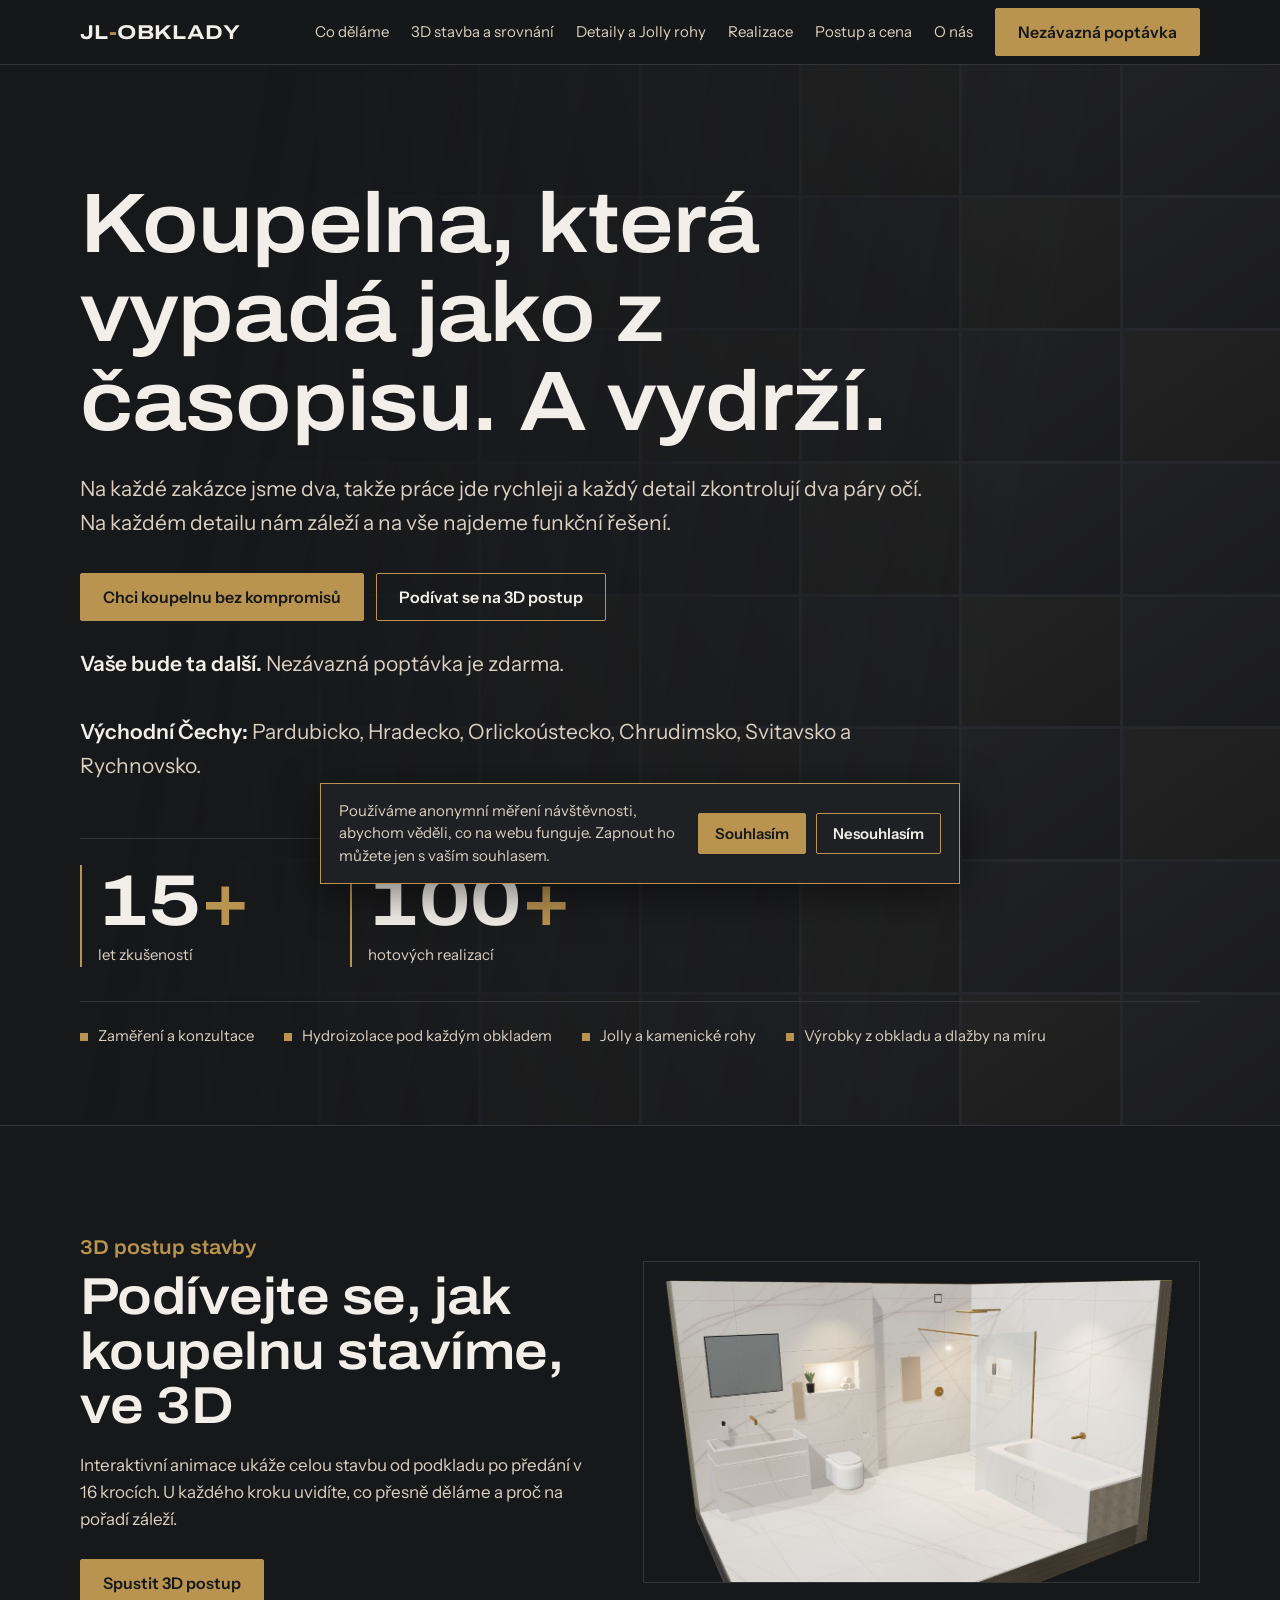
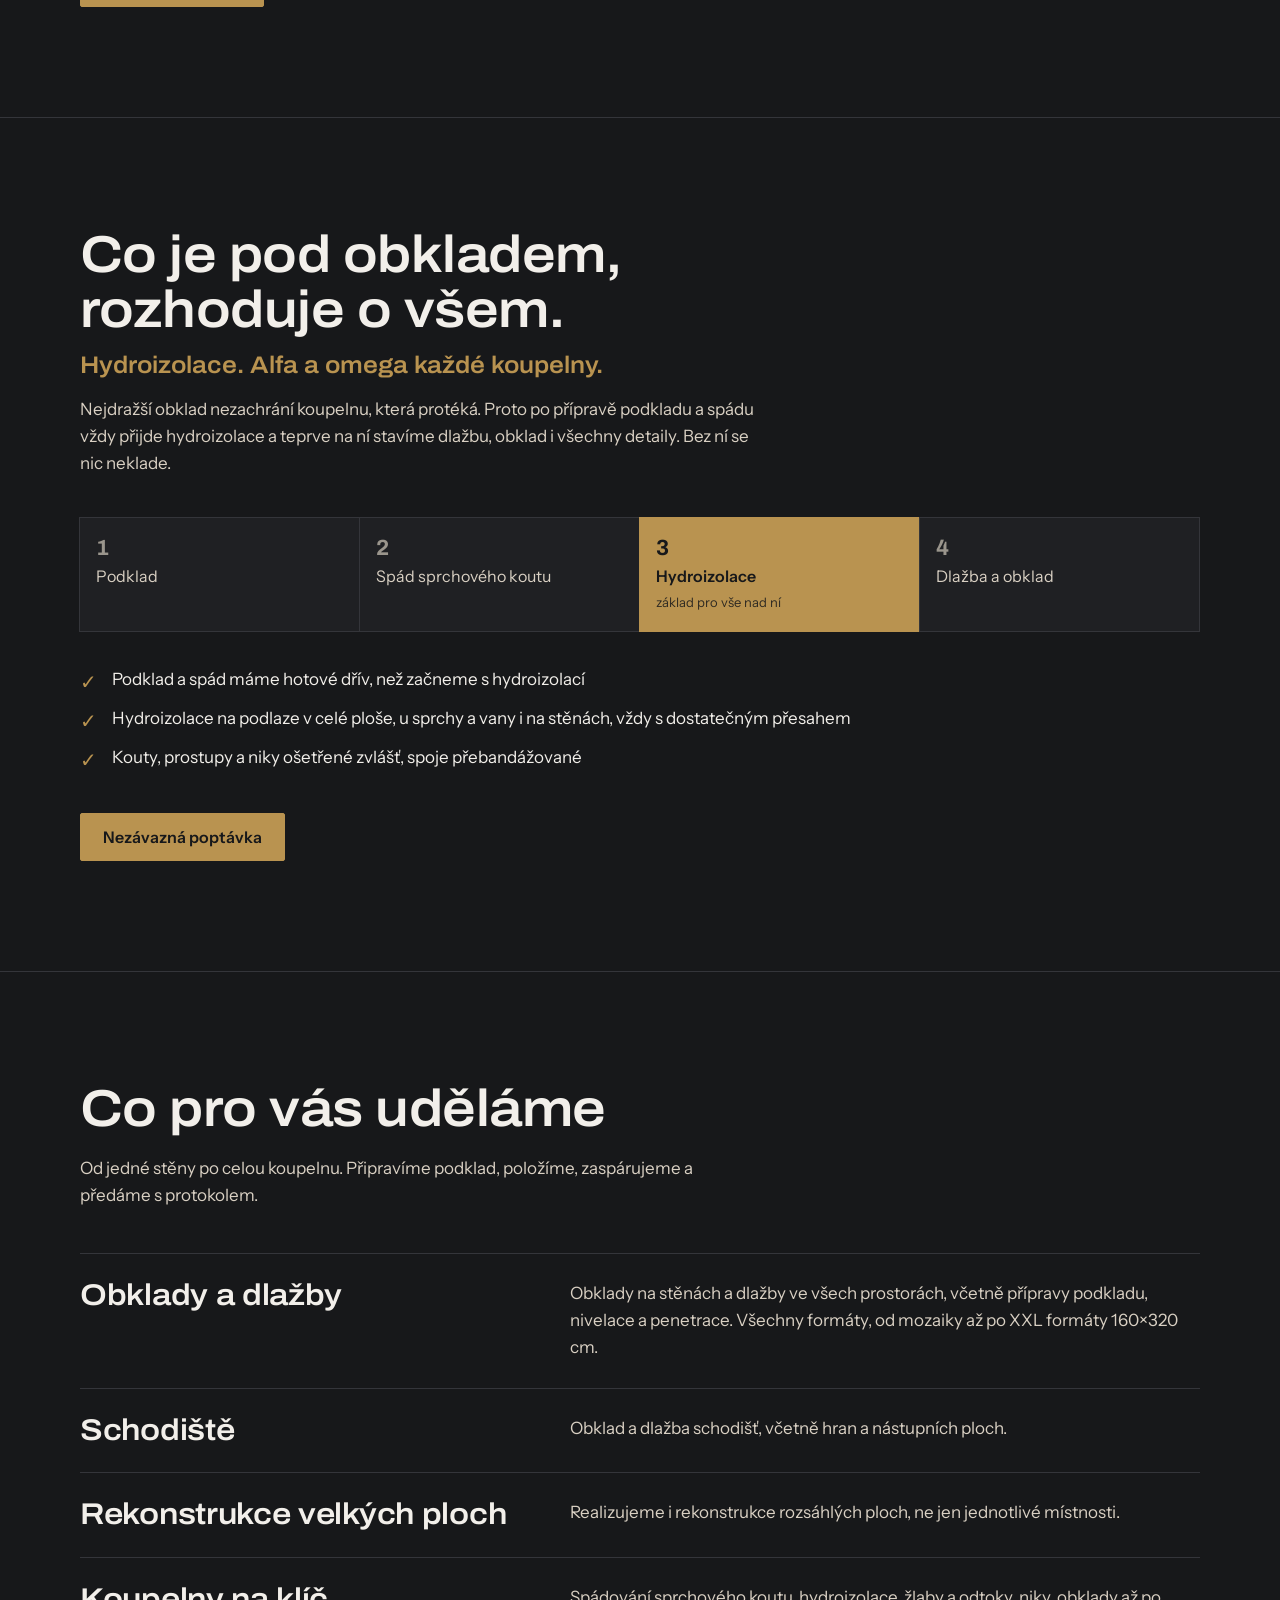
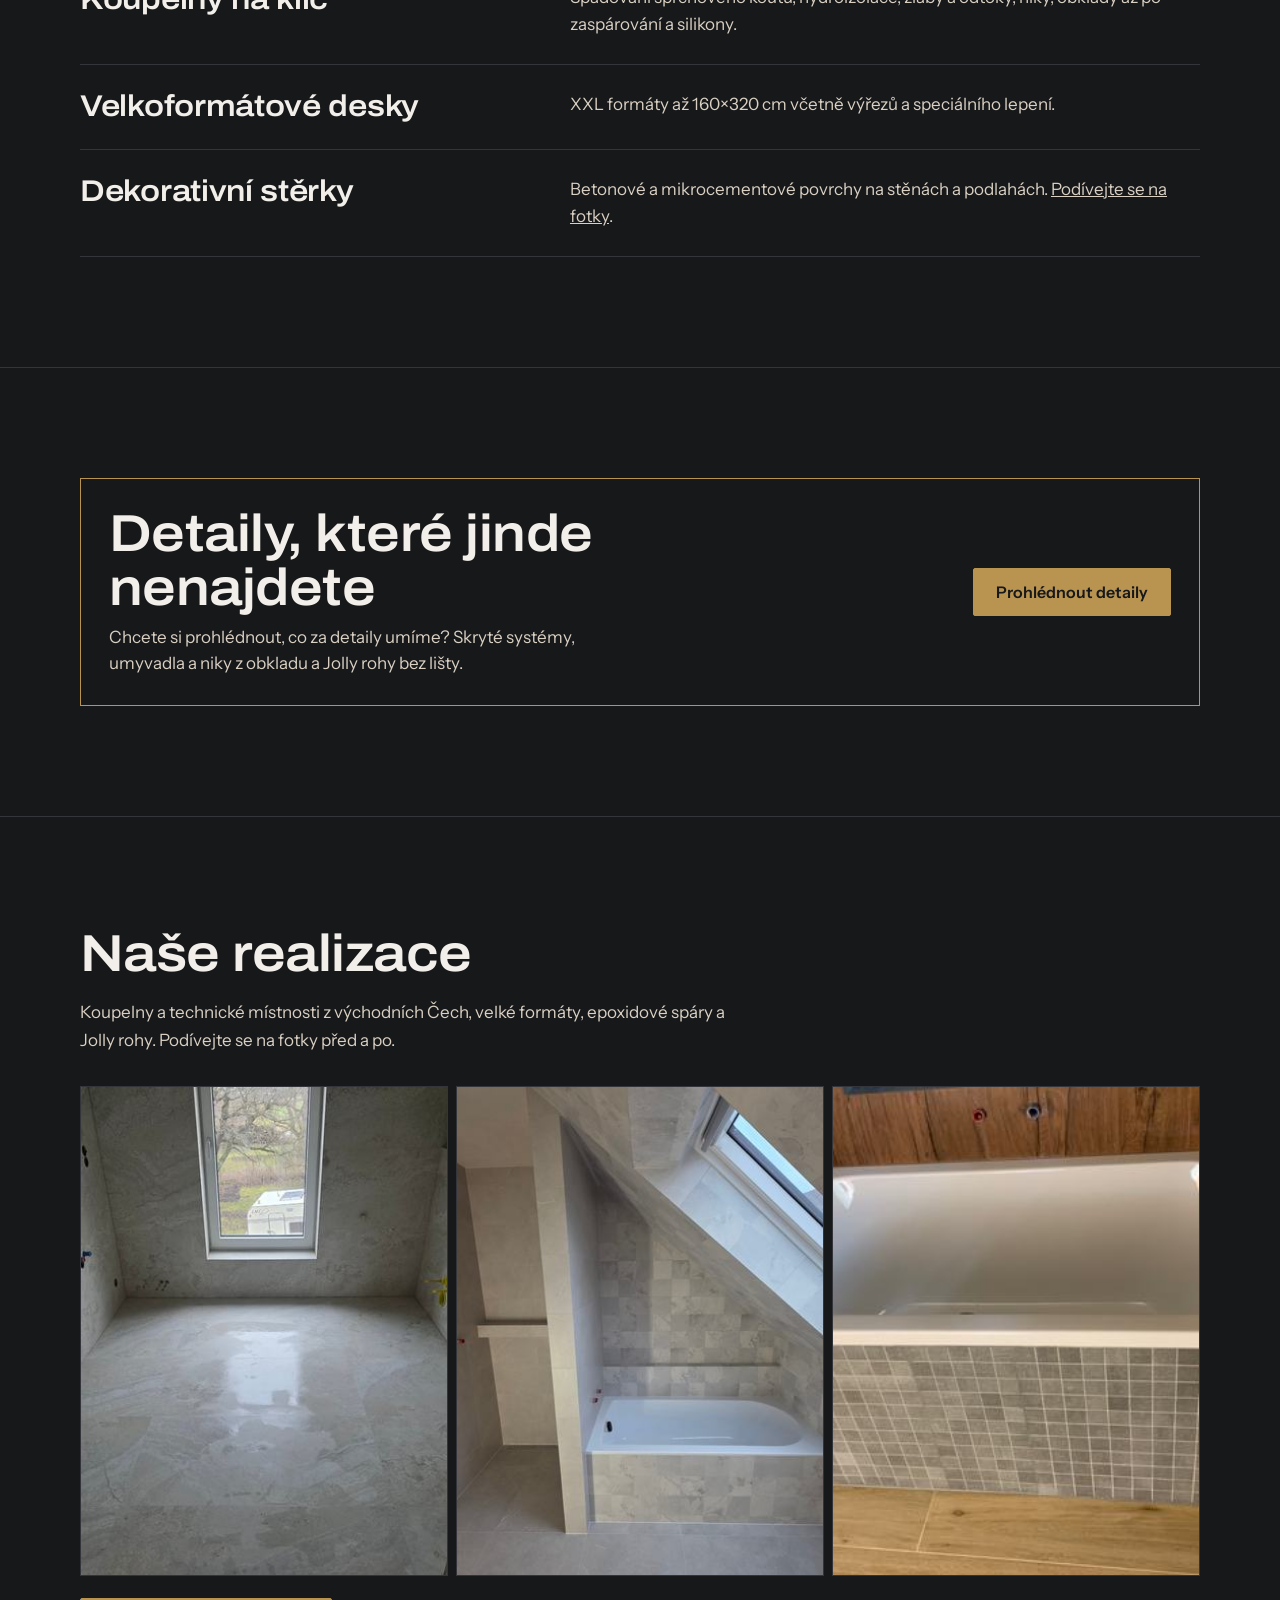
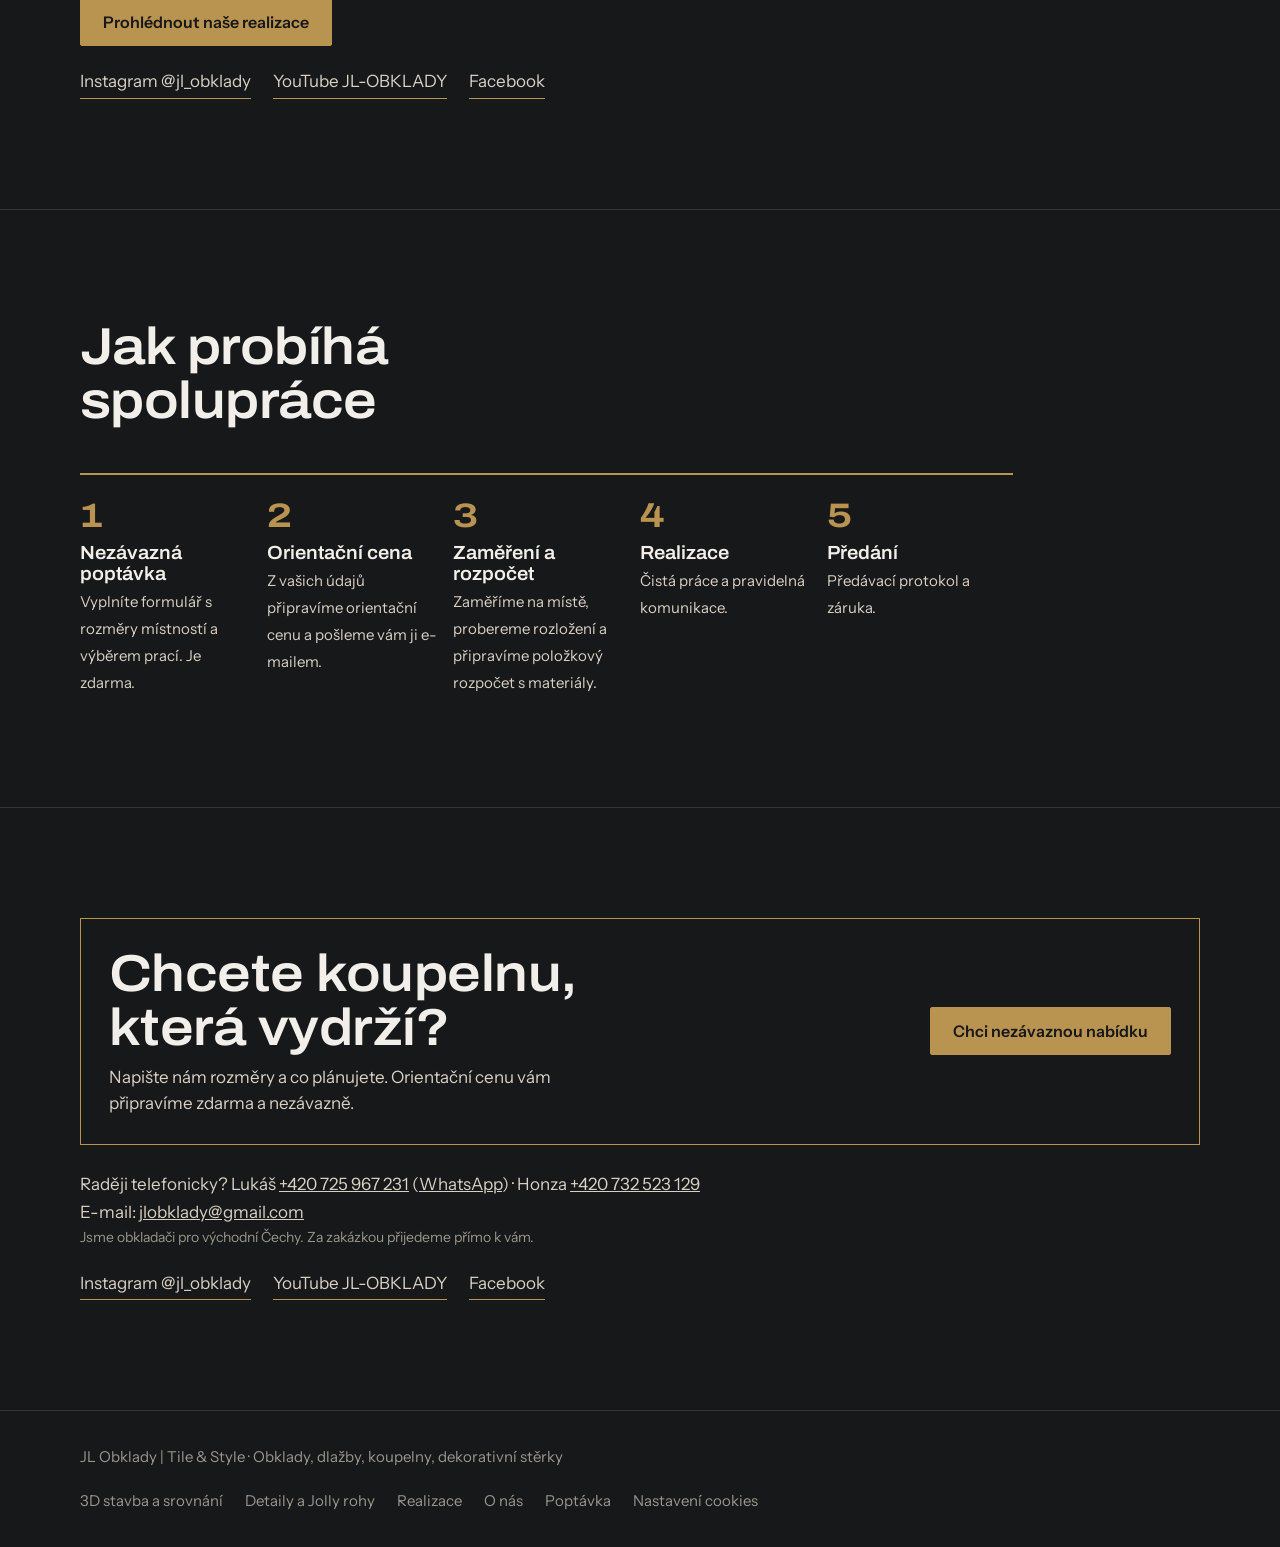
==== index.html @ e63b4866 "Bez 'až 120×120' v úvodech realizací Co-Authored-By: Claude Sonnet 5.5 <noreply@anthropic.com> Claud" ====
<!doctype html>
<html lang="cs">
<head>
<script src="/assets/gtm.js"></script>
<meta charset="utf-8">
<meta name="viewport" content="width=device-width,initial-scale=1">
<title>Obkladač pro východní Čechy – koupelny a dlažby | JL Obklady</title>
<meta name="description" content="Obkladač pro východní Čechy. Pokládka obkladů a dlažby, rekonstrukce koupelen, velkoformátové obklady, Jolly a kamenické rohy. Více než 15 let zkušeností, více než 100 realizací. Nezávazná poptávka zdarma.">
<link rel="canonical" href="https://jl-obklady-web.jlobklady.workers.dev/">
<meta name="robots" content="index,follow,max-image-preview:large">
<meta property="og:type" content="website"><meta property="og:locale" content="cs_CZ"><meta property="og:site_name" content="JL Obklady | Tile & Style">
<meta property="og:title" content="Obkladač pro východní Čechy – koupelny a dlažby"><meta property="og:description" content="Obkladač pro východní Čechy. Pokládka obkladů a dlažby, rekonstrukce koupelen, velkoformátové obklady, Jolly a kamenické rohy. Více než 15 let zkušeností, více než 100 realizací. Nezávazná poptávka zdarma."><meta property="og:url" content="https://jl-obklady-web.jlobklady.workers.dev/"><meta property="og:image" content="https://jl-obklady-web.jlobklady.workers.dev/assets/og.jpg">
<meta name="twitter:card" content="summary_large_image">
<meta name="theme-color" content="#17181a">
<script type="application/ld+json">{"@context": "https://schema.org", "@type": "HomeAndConstructionBusiness", "name": "JL Obklady | Tile & Style", "url": "https://jl-obklady-web.jlobklady.workers.dev/", "image": "https://jl-obklady-web.jlobklady.workers.dev/assets/og.jpg", "description": "Obkladač pro východní Čechy: pokládka obkladů a dlažby, rekonstrukce koupelen, velkoformátové obklady, schodiště, hydroizolace, skryté systémy z obkladu.", "email": "jlobklady@gmail.com", "telephone": ["+420725967231", "+420732523129"], "alternateName": "JL-OBKLADY", "slogan": "Koupelna, která vypadá jako z časopisu. A vydrží.", "areaServed": [{"@type": "AdministrativeArea", "name": "Pardubický kraj"}, {"@type": "AdministrativeArea", "name": "Královéhradecký kraj"}, {"@type": "AdministrativeArea", "name": "okres Pardubice"}, {"@type": "AdministrativeArea", "name": "okres Hradec Králové"}, {"@type": "AdministrativeArea", "name": "okres Ústí nad Orlicí"}, {"@type": "AdministrativeArea", "name": "okres Chrudim"}, {"@type": "AdministrativeArea", "name": "okres Svitavy"}, {"@type": "AdministrativeArea", "name": "okres Rychnov nad Kněžnou"}], "knowsAbout": ["obklady", "dlažby", "koupelny", "hydroizolace", "velkoformátové desky", "schodiště", "Jolly a kamenické rohy", "skryté systémy z obkladu"], "sameAs": ["https://www.instagram.com/jl_obklady", "https://youtube.com/@jl_obklady", "https://www.facebook.com/share/1KxSvnfTCf/"], "makesOffer": [{"@type": "Offer", "itemOffered": {"@type": "Service", "name": "Obklady a dlažby všech formátů"}}, {"@type": "Offer", "itemOffered": {"@type": "Service", "name": "Koupelny na klíč"}}, {"@type": "Offer", "itemOffered": {"@type": "Service", "name": "Hydroizolace"}}, {"@type": "Offer", "itemOffered": {"@type": "Service", "name": "Schodiště"}}, {"@type": "Offer", "itemOffered": {"@type": "Service", "name": "Rekonstrukce velkých ploch"}}, {"@type": "Offer", "itemOffered": {"@type": "Service", "name": "Skryté systémy a výrobky z obkladu"}}]}</script>
<link rel="preconnect" href="https://fonts.googleapis.com"><link rel="preconnect" href="https://fonts.gstatic.com" crossorigin>
<link href="https://fonts.googleapis.com/css2?family=Archivo:wdth,wght@62..125,300..800&family=Instrument+Sans:wght@400;500;600&display=swap" rel="stylesheet">
<link rel="stylesheet" href="/assets/site.css">
<style>.rgrid{display:grid;grid-template-columns:repeat(3,minmax(0,1fr));gap:8px;margin-top:32px}.rgrid a{display:block;aspect-ratio:3/4;overflow:hidden;border:1px solid var(--joint)}.rgrid img{width:100%;height:100%;object-fit:cover;display:block}@media(max-width:560px){.rgrid{grid-template-columns:1fr 1fr}.rgrid a:last-child{display:none}}</style></head>
<body>
<header><div class="wrap">
 <a class="logo" href="/">JL<b>-</b>OBKLADY</a>
 <button class="burger" id="burger" type="button" aria-expanded="false" aria-controls="menu"><span class="t1">Objevit více</span><span class="t2">Zavřít</span><svg viewBox="0 0 24 24" width="16" height="16" fill="none" stroke="currentColor" stroke-width="2.4" stroke-linecap="round" stroke-linejoin="round" aria-hidden="true"><path d="M5 9l7 7 7-7"/></svg></button>
 <nav id="menu" aria-label="Hlavní menu"><a href="/#sluzby">Co děláme</a><a href="/3d-stavba/">3D stavba a srovnání</a><a href="/detaily/">Detaily a Jolly rohy</a><a href="/realizace/">Realizace</a><a href="/#postup">Postup a cena</a><a href="/o-nas/">O nás</a><a href="/poptavka/" class="btn">Nezávazná poptávka</a></nav>
</div></header>

<main>
<div class="hero">
 <div class="floor" aria-hidden="true" id="floor"></div>
 <div class="wrap">
  <h1>Koupelna, která vypadá jako z časopisu. A vydrží.</h1>
  <p>Na každé zakázce jsme dva, takže práce jde rychleji a každý detail zkontrolují dva páry očí. Na každém detailu nám záleží a na vše najdeme funkční řešení.</p>
  <div class="cta"><a class="btn" href="/poptavka/">Chci koupelnu bez kompromisů</a><a class="btn ghost" href="/3d-stavba/">Podívat se na 3D postup</a></div>
  <p class="trust"><b>Vaše bude ta další.</b> Nezávazná poptávka je zdarma.</p>
  <p class="area"><b>Východní Čechy:</b> Pardubicko, Hradecko, Orlickoústecko, Chrudimsko, Svitavsko a Rychnovsko.</p>
  <div class="stats" id="stats" style="grid-template-columns:repeat(2,minmax(0,1fr));max-width:520px">
   <div><span class="n"><span data-to="15">15</span><i>+</i></span><span class="t">let zkušeností</span></div>
   <div><span class="n"><span data-to="100">100</span><i>+</i></span><span class="t">hotových realizací</span></div>
  </div>
  <div class="facts" style="margin-top:34px"><span>Zaměření a konzultace</span><span>Hydroizolace pod každým obkladem</span><span>Jolly a kamenické rohy</span><span>Výrobky z obkladu a dlažby na míru</span></div>
 </div>
</div>

<section id="stavba"><div class="wrap tease">
 <div>
  <p class="kicker3 kick" style="font:600 clamp(16px,2vw,20px) var(--h);font-stretch:108%;color:var(--brass);margin:0 0 12px">3D postup stavby</p>
  <h2>Podívejte se, jak koupelnu stavíme, ve 3D</h2>
  <p class="lead">Interaktivní animace ukáže celou stavbu od podkladu po předání v 16 krocích. U každého kroku uvidíte, co přesně děláme a proč na pořadí záleží.</p>
  <div class="cta"><a class="btn" href="/3d-stavba/">Spustit 3D postup</a></div>
 </div>
 <a class="pic" href="/3d-stavba/" aria-label="Otevřít 3D postup stavby koupelny"><img src="/assets/3d-nahled.jpg" width="1170" height="675" loading="lazy" alt="Hotová 3D koupelna s velkoformátovým obkladem, umyvadlem z obkladu a sprchovým koutem"></a>
</div></section>

<section id="hydroizolace" class="hyd"><div class="wrap">
 <h2>Co je pod obkladem, rozhoduje o všem.</h2>
 <p class="kick">Hydroizolace. Alfa a omega každé koupelny.</p>
 <p class="lead">Nejdražší obklad nezachrání koupelnu, která protéká. Proto po přípravě podkladu a spádu vždy přijde hydroizolace a teprve na ní stavíme dlažbu, obklad i všechny detaily. Bez ní se nic neklade.</p>
 <ol class="order">
  <li>Podklad</li>
  <li>Spád sprchového koutu</li>
  <li class="key">Hydroizolace<small>základ pro vše nad ní</small></li>
  <li>Dlažba a obklad</li>
 </ol>
 <ul class="checks">
  <li>Podklad a spád máme hotové dřív, než začneme s hydroizolací</li>
  <li>Hydroizolace na podlaze v celé ploše, u sprchy a vany i na stěnách, vždy s dostatečným přesahem</li>
  <li>Kouty, prostupy a niky ošetřené zvlášť, spoje přebandážované</li>
 </ul>
 <p style="margin-top:30px"><a class="btn" href="/poptavka/">Nezávazná poptávka</a></p>
</div></section>

<section id="sluzby"><div class="wrap">
 <h2>Co pro vás uděláme</h2>
 <p class="lead">Od jedné stěny po celou koupelnu. Připravíme podklad, položíme, zaspárujeme a předáme s protokolem.</p>
 <div class="rows">
  <div class="row"><h3>Obklady a dlažby</h3><p>Obklady na stěnách a dlažby ve všech prostorách, včetně přípravy podkladu, nivelace a penetrace. Všechny formáty, od mozaiky až po XXL formáty 160×320 cm.</p></div>
  <div class="row"><h3>Schodiště</h3><p>Obklad a dlažba schodišť, včetně hran a nástupních ploch.</p></div>
  <div class="row"><h3>Rekonstrukce velkých ploch</h3><p>Realizujeme i rekonstrukce rozsáhlých ploch, ne jen jednotlivé místnosti.</p></div>
  <div class="row"><h3>Koupelny na klíč</h3><p>Spádování sprchového koutu, hydroizolace, žlaby a odtoky, niky, obklady až po zaspárování a silikony.</p></div>
  <div class="row"><h3>Velkoformátové desky</h3><p>XXL formáty až 160×320 cm včetně výřezů a speciálního lepení.</p></div>
  <div class="row"><h3>Dekorativní stěrky</h3><p>Betonové a mikrocementové povrchy na stěnách a podlahách. <a href="/realizace/#sterky">Podívejte se na fotky</a>.</p></div>
 </div>
</div></section>

<section id="prednosti"><div class="wrap">
 <div class="cta-band" style="margin-top:0"><div><h2 style="margin:0 0 8px">Detaily, které jinde nenajdete</h2><p style="margin:0;font:400 17px/1.55 var(--b);max-width:46ch;color:var(--stone)">Chcete si prohlédnout, co za detaily umíme? Skryté systémy, umyvadla a niky z obkladu a Jolly rohy bez lišty.</p></div><a class="btn" href="/detaily/">Prohlédnout detaily</a></div>
</div></section>

<section id="realizace"><div class="wrap">
 <h2>Naše realizace</h2>
 <p class="lead">Koupelny a technické místnosti z východních Čech, velké formáty, epoxidové spáry a Jolly rohy. Podívejte se na fotky před a po.</p>
 <div class="rgrid">
  <a href="/realizace/#t1"><img src="/assets/real/t1-4-t.jpg" alt="Koupelna Tisová, obklad 120×120 cm" loading="lazy"></a>
  <a href="/realizace/#rv"><img src="/assets/real/rv-10-t.jpg" alt="Koupelna v podkroví, Rviště" loading="lazy"></a>
  <a href="/realizace/#u2"><img src="/assets/real/u2-4-t.jpg" alt="Koupelna Ústí nad Orlicí, dekor dřeva a mozaika" loading="lazy"></a>
 </div>
 <p style="margin-top:22px"><a class="btn" href="/realizace/">Prohlédnout naše realizace</a></p>
 <p class="social"><a href="https://www.instagram.com/jl_obklady" target="_blank" rel="noopener">Instagram @jl_obklady</a><a href="https://youtube.com/@jl_obklady" target="_blank" rel="noopener">YouTube JL-OBKLADY</a><a href="https://www.facebook.com/share/1KxSvnfTCf/" target="_blank" rel="noopener">Facebook</a></p>
</div></section>

<section id="postup"><div class="wrap">
 <h2>Jak probíhá spolupráce</h2>
 <ol class="steps" style="padding:0">
  <li><b>Nezávazná poptávka</b><span>Vyplníte formulář s rozměry místností a výběrem prací. Je zdarma.</span></li>
  <li><b>Orientační cena</b><span>Z vašich údajů připravíme orientační cenu a pošleme vám ji e-mailem.</span></li>
  <li><b>Zaměření a rozpočet</b><span>Zaměříme na místě, probereme rozložení a připravíme položkový rozpočet s materiály.</span></li>
  <li><b>Realizace</b><span>Čistá práce a pravidelná komunikace.</span></li>
  <li><b>Předání</b><span>Předávací protokol a záruka.</span></li>
 </ol>
</div></section>

<section id="kontakt"><div class="wrap">
 <div class="cta-band" style="margin-top:0"><div><h2 style="margin:0 0 8px">Chcete koupelnu, která vydrží?</h2><p style="margin:0;font:400 17px/1.55 var(--b);max-width:44ch;color:var(--stone)">Napište nám rozměry a co plánujete. Orientační cenu vám připravíme zdarma a nezávazně.</p></div><a class="btn" href="/poptavka/">Chci nezávaznou nabídku</a></div>
 <p class="lead" style="margin-top:26px">Raději telefonicky? Lukáš <a href="tel:+420725967231">+420 725 967 231</a> (<a href="https://wa.me/420725967231" target="_blank" rel="noopener" data-track="whatsapp">WhatsApp</a>) · Honza <a href="tel:+420732523129">+420 732 523 129</a><br>E-mail: <a href="mailto:jlobklady@gmail.com">jlobklady@gmail.com</a></p>
 <p class="small">Jsme obkladači pro východní Čechy. Za zakázkou přijedeme přímo k vám.</p>
 <p class="social"><a href="https://www.instagram.com/jl_obklady" target="_blank" rel="noopener">Instagram @jl_obklady</a><a href="https://youtube.com/@jl_obklady" target="_blank" rel="noopener">YouTube JL-OBKLADY</a><a href="https://www.facebook.com/share/1KxSvnfTCf/" target="_blank" rel="noopener">Facebook</a></p>
</div></section>
</main>
<footer><div class="wrap"><span>JL Obklady | Tile & Style · Obklady, dlažby, koupelny, dekorativní stěrky</span><nav aria-label="Odkazy"><a href="/3d-stavba/">3D stavba a srovnání</a><a href="/detaily/">Detaily a Jolly rohy</a><a href="/realizace/">Realizace</a><a href="/o-nas/">O nás</a><a href="/poptavka/">Poptávka</a></nav></div></footer>
<div class="call" id="call"><div class="call-menu" id="callMenu"><a href="tel:+420725967231">Lukáš<small>+420 725 967 231</small></a><a href="tel:+420732523129">Honza<small>+420 732 523 129</small></a><a href="https://wa.me/420725967231" target="_blank" rel="noopener" data-track="whatsapp">WhatsApp<small>napsat zprávu</small></a></div><button type="button" class="btn" id="callBtn" aria-expanded="false" aria-controls="callMenu">Zavolat</button></div>
<script src="/assets/site.js" defer></script>
<script>
const f=document.getElementById('floor');for(let i=0;i<64;i++){const t=document.createElement('i');t.style.animationDelay=(i%8*70+Math.floor(i/8)*45)+'ms';f.appendChild(t)}


(function(){var box=document.getElementById('stats');if(!box)return;var els=box.querySelectorAll('[data-to]');
 var reduce=window.matchMedia&&matchMedia('(prefers-reduced-motion:reduce)').matches;
 if(reduce||!('IntersectionObserver' in window))return;
 els.forEach(function(e){e.textContent='0'});
 function run(){els.forEach(function(e){var to=+e.getAttribute('data-to'),t0=null,dur=1700;
  function step(t){if(t0===null)t0=t;var k=Math.min((t-t0)/dur,1),v=1-Math.pow(1-k,3);e.textContent=Math.round(to*v);if(k<1)requestAnimationFrame(step)}
  requestAnimationFrame(step)})}
 var io=new IntersectionObserver(function(en){if(en[0].isIntersecting){io.disconnect();run()}},{threshold:.4});io.observe(box);
})();
</script>
</body>
</html>
---- assets/site.css ----
:root{--ink:#17181a;--slab:#1f2023;--joint:#34353a;--stone:#d9d0c3;--porc:#f2efea;--brass:#b99350;--mut:#9a958c;
--h:'Archivo',sans-serif;--b:'Instrument Sans',system-ui,sans-serif}
*{box-sizing:border-box;margin:0}
html{scroll-behavior:smooth}
#poptavka{scroll-margin-top:84px}
body{background:var(--ink);color:var(--porc);font:400 17px/1.6 var(--b)}
a{color:inherit}
:focus-visible{outline:2px solid var(--brass);outline-offset:3px}
.wrap{max-width:1160px;margin:0 auto;padding:0 20px}
h1,h2,h3{font-family:var(--h);font-stretch:112%;font-weight:600;line-height:1.05;letter-spacing:-.01em}
h2{font-size:clamp(30px,4.6vw,52px);max-width:16ch}
p{max-width:62ch}
header{position:sticky;top:0;z-index:5;background:rgba(23,24,26,.92);backdrop-filter:blur(8px);border-bottom:1px solid var(--joint)}
header .wrap{display:flex;align-items:center;justify-content:space-between;height:64px}
.logo{font:700 20px var(--h);font-stretch:120%;text-decoration:none;letter-spacing:.02em}
.logo b{color:var(--brass)}
nav{display:flex;gap:22px;align-items:center;font-size:15px}
nav a{text-decoration:none;color:var(--stone)}nav a:hover{color:#fff}
.btn{display:inline-block;padding:13px 22px;border:1px solid var(--brass);background:var(--brass);color:#17181a;font:600 16px var(--b);text-decoration:none;border-radius:2px;cursor:pointer}
.btn.ghost{background:transparent;color:var(--porc)}
.btn:hover{filter:brightness(1.1)}

/* hero: podlaha z dlaždic s vyznačenými spárami */
.hero{position:relative;overflow:hidden;padding:clamp(56px,9vw,120px) 0 clamp(44px,6vw,80px)}
.floor{position:absolute;inset:0;display:grid;grid-template-columns:repeat(8,1fr);grid-auto-rows:1fr;gap:3px;background:var(--joint);opacity:.55;
 -webkit-mask-image:linear-gradient(100deg,transparent 18%,#000 75%);mask-image:linear-gradient(100deg,transparent 18%,#000 75%)}
.floor i{background:linear-gradient(145deg,#2a2b2f,#202125);opacity:0;animation:lay .5s ease-out forwards}
.floor i:nth-child(3n){background:linear-gradient(145deg,#2f2e2d,#232221)}
@keyframes lay{to{opacity:1}}
.hero .wrap{position:relative}
.hero h1{font-size:clamp(38px,6.6vw,86px);max-width:16ch}
.hero p{margin:26px 0 34px;font-size:clamp(18px,2vw,21px);color:var(--stone)}
.cta{display:flex;gap:12px;flex-wrap:wrap}
.dim{position:absolute;right:20px;bottom:-40px;font:500 13px var(--b);color:var(--mut);display:none}
.trust{margin:16px 0 0;font-size:15px;color:var(--mut)}
.trust b{color:var(--porc);font-weight:600}
.stats{display:grid;grid-template-columns:repeat(3,minmax(0,1fr));gap:20px;margin-top:56px;padding-top:26px;border-top:1px solid var(--joint)}
.stats div{border-left:2px solid var(--brass);padding-left:16px}
.stats .n{display:block;font:700 clamp(40px,6vw,72px)/1 var(--h);font-stretch:118%;color:var(--porc);font-variant-numeric:tabular-nums}
.stats .n i{font-style:normal;color:var(--brass)}
.stats .t{display:block;margin-top:6px;font-size:15px;color:var(--stone)}
@media(max-width:560px){.stats{grid-template-columns:1fr;gap:18px}}
.hyd .kick{margin:14px 0 0;font:600 clamp(18px,2.2vw,24px) var(--h);font-stretch:108%;color:var(--brass)}
.order{list-style:none;padding:0;margin:40px 0 0;display:grid;grid-template-columns:repeat(4,minmax(0,1fr));gap:0;counter-reset:o}
.order li{counter-increment:o;position:relative;padding:18px 14px 18px 16px;border:1px solid var(--joint);margin-left:-1px;background:var(--slab);font-size:16px;color:var(--stone)}
.order li::before{content:counter(o);display:block;font:700 22px var(--h);color:var(--mut);margin-bottom:4px}
.order li.key{background:var(--brass);border-color:var(--brass);color:#17181a;font-weight:600}
.order li.key::before{color:#17181a}
.order li small{display:block;font-weight:400;font-size:13px;margin-top:2px;opacity:.85}
@media(max-width:700px){.order{grid-template-columns:1fr 1fr}.order li{margin-left:0;margin-top:-1px}}
.hyd .checks{margin-top:34px}
.feat{display:grid;grid-template-columns:repeat(auto-fit,minmax(260px,1fr));gap:18px;margin-top:44px}
.feat div{border:1px solid var(--joint);background:var(--slab);padding:22px}
.feat h3{font-size:clamp(20px,2.2vw,26px);margin-bottom:12px}
.feat ul{list-style:none;padding:0;display:grid;gap:7px;color:var(--stone);font-size:16px}
.feat li{position:relative;padding-left:18px}
.feat li::before{content:"";position:absolute;left:0;top:.62em;width:8px;height:8px;background:var(--brass)}
.facts{display:flex;gap:30px;flex-wrap:wrap;margin-top:60px;padding-top:22px;border-top:1px solid var(--joint);color:var(--stone);font-size:15px}
.facts span::before{content:"";display:inline-block;width:8px;height:8px;background:var(--brass);margin-right:10px}

section{padding:clamp(60px,9vw,110px) 0;border-top:1px solid var(--joint)}
.lead{color:var(--stone);margin:18px 0 0}
.rows{margin-top:44px;border-top:1px solid var(--joint)}
.row{display:grid;grid-template-columns:minmax(0,1fr) minmax(0,1.4fr);gap:10px 40px;padding:26px 0;border-bottom:1px solid var(--joint)}
.row h3{font-size:clamp(22px,2.6vw,30px)}
.row p{color:var(--stone)}
@media(max-width:760px){.row{grid-template-columns:1fr}}

/* galerie – místa pro skutečné fotografie */
.gal{display:grid;grid-template-columns:repeat(12,1fr);gap:12px;margin-top:44px}
.ph{position:relative;min-height:220px;background:linear-gradient(135deg,#2b2c30,#1c1d20);border:1px solid var(--joint);display:flex;align-items:flex-end;padding:14px;color:var(--mut);font-size:14px}
.gal .ph:nth-child(1){grid-column:span 7;min-height:380px}.gal .ph:nth-child(2){grid-column:span 5}
.gal .ph:nth-child(3){grid-column:span 4}.gal .ph:nth-child(4){grid-column:span 4}.gal .ph:nth-child(5){grid-column:span 4}
@media(max-width:760px){.gal .ph:nth-child(n){grid-column:span 12;min-height:200px}}

/* Jolly */
.jolly{display:grid;grid-template-columns:1fr 1fr;gap:50px;align-items:center}
.jolly svg{width:100%;height:auto;background:var(--slab);border:1px solid var(--joint)}
.cmp{display:grid;grid-template-columns:1fr 1fr;gap:20px;margin-top:28px}
.cmp h3{font-size:19px;margin-bottom:6px;font-stretch:100%}
.cmp p{font-size:15px;color:var(--stone)}
@media(max-width:860px){.jolly{grid-template-columns:1fr}}

/* postup */
.steps{display:grid;grid-template-columns:repeat(6,1fr);gap:0;margin-top:44px;counter-reset:s}
.steps li{list-style:none;padding:22px 16px 0 0;border-top:2px solid var(--brass);counter-increment:s}
.steps li::before{content:counter(s);display:block;font:700 34px var(--h);font-stretch:120%;color:var(--brass);margin-bottom:8px}
.steps b{display:block;font:600 19px var(--h);font-stretch:105%;margin-bottom:4px}
.steps span{font-size:15px;color:var(--stone)}
@media(max-width:860px){.steps{grid-template-columns:1fr;gap:18px}}

.two{display:grid;grid-template-columns:1fr 1fr;gap:50px}
@media(max-width:860px){.two{grid-template-columns:1fr}}
form{display:grid;gap:14px}
label{font-size:15px;color:var(--stone);display:grid;gap:6px}
input,select,textarea{width:100%;background:var(--slab);border:1px solid var(--joint);color:var(--porc);padding:12px;font:inherit;border-radius:2px}
textarea{min-height:120px}
.g2{display:grid;grid-template-columns:1fr 1fr;gap:14px}
@media(max-width:520px){.g2{grid-template-columns:1fr}}
.small{font-size:14px;color:var(--mut)}
footer{border-top:1px solid var(--joint);padding:34px 0;color:var(--mut);font-size:15px}
footer .wrap{display:flex;justify-content:space-between;gap:20px;flex-wrap:wrap}
/* partneři – světlý pás, loga jsou navržená na bílé */
.social{display:flex;gap:10px 22px;flex-wrap:wrap;margin-top:22px}
.social a{color:var(--stone);text-decoration:none;border-bottom:1px solid var(--brass);padding-bottom:2px}
.social a:hover{color:#fff}
.offer{margin:6px 0 26px;padding:22px;border:1px solid var(--brass)}
.offer .price{font-size:40px;line-height:1.1;font-weight:700;color:#fff;margin-bottom:6px}
.offer .price small{font-size:14px;font-weight:400;color:var(--stone);margin-left:6px}
.offer .credit{margin-bottom:16px}
.checks{list-style:none;padding:0;margin:0 0 14px}
.checks li{position:relative;padding:0 0 12px 32px}
.checks li::before{content:"\2713";position:absolute;left:0;top:0;color:var(--brass);font-weight:700;font-size:20px}
.rooms{border:1px solid var(--joint);padding:16px;display:grid;gap:12px;min-width:0}
.rooms legend{padding:0 8px;color:var(--stone);font:600 16px var(--b)}
.room{border:1px solid var(--joint);background:var(--slab);padding:14px;display:grid;gap:10px}
.room .rh{display:flex;justify-content:space-between;align-items:center;gap:10px}
.room .rh b{font:600 16px var(--b);color:var(--porc)}
.room .rm{background:none;border:0;color:var(--mut);font:inherit;text-decoration:underline;cursor:pointer;padding:4px}
.room .g3{display:grid;grid-template-columns:1fr 1fr 1fr;gap:10px}
.room .opts{display:grid;gap:8px}
.room .sub{display:none;grid-template-columns:1fr 1fr;gap:10px;padding-left:28px}
.room .sub.on{display:grid}
.room .sub[data-sub=niche]{grid-template-columns:1fr 1fr 1fr 1fr}
@media(max-width:560px){.room .sub[data-sub=niche]{grid-template-columns:1fr 1fr}}
.offer h3{font-size:22px;margin-bottom:8px}
@media(max-width:560px){.room .g3{grid-template-columns:1fr 1fr}.room .g3 label:first-child{grid-column:1/3}}
.hp{position:absolute;left:-9999px;width:1px;height:1px;overflow:hidden}
label.check{display:flex;gap:10px;align-items:flex-start;font-size:15px}
label.check input{width:auto;margin-top:5px;flex:none}
.fs{min-height:1.4em;font-size:15px}
.fs.err{color:#e8a39a}
.btn[disabled]{opacity:.6;cursor:wait}
.thanks{padding:26px;border:1px solid var(--brass)}
.thanks h3{font-size:26px;margin-bottom:8px}
@media(prefers-reduced-motion:reduce){.floor i{animation:none;opacity:1}html{scroll-behavior:auto}}

.stav-head{padding-bottom:28px}
.stav-head .kick{font:600 clamp(16px,2vw,20px) var(--h);font-stretch:108%;color:var(--brass);margin:0 0 12px}
.stavba{position:relative;height:min(82svh,820px);min-height:520px;background:var(--ink);border-top:1px solid var(--joint);border-bottom:1px solid var(--joint)}
.stavba iframe{position:absolute;inset:0;width:100%;height:100%;border:0;display:block;background:var(--ink)}
.stavba .poster{position:absolute;inset:0;display:flex;flex-direction:column;align-items:center;justify-content:center;gap:18px;text-align:center;padding:24px;background:radial-gradient(90% 80% at 50% 40%,var(--slab),var(--ink))}
.stavba .poster p{margin:0;color:var(--stone);max-width:34ch}
.stavba.on .poster{display:none}
.steps3d{list-style:none;padding:0;margin:36px 0 0;display:grid;grid-template-columns:repeat(auto-fill,minmax(min(100%,300px),1fr));gap:0;counter-reset:st}
.steps3d li{counter-increment:st;border:1px solid var(--joint);margin:0 -1px -1px 0;padding:18px 18px 20px;background:var(--slab)}
.steps3d li::before{content:counter(st,decimal-leading-zero);display:block;font:700 20px var(--h);color:var(--brass);margin-bottom:6px}
.steps3d b{display:block;font:600 18px var(--h);font-stretch:108%;color:var(--porc);margin-bottom:6px}
.steps3d span{display:block;font-size:15px;color:var(--stone);line-height:1.55}
.hero .more{margin:22px 0 -6px;font-size:16px}
.hero .more a{color:var(--brass);text-underline-offset:4px}

/* menu */
nav a[aria-current=page]{color:#fff;border-bottom:1px solid var(--brass)}
section[id],div[id=poptavka]{scroll-margin-top:70px}
@media(max-width:860px){nav{gap:16px;font-size:14px}}
@media(min-width:761px){.burger{display:none}}
@media(max-width:760px){
 .burger{display:inline-flex;align-items:center;gap:8px;margin-left:auto;background:none;border:1px solid var(--brass);color:var(--porc);font:600 15px var(--b);padding:9px 14px;border-radius:2px;cursor:pointer}
 .burger svg{transition:transform .2s}
 .burger .t2{display:none}
 header.open .burger{background:var(--brass);color:#17181a}
 header.open .burger .t1{display:none}
 header.open .burger .t2{display:inline}
 header.open .burger svg{transform:rotate(180deg)}
 nav{display:none;position:absolute;top:64px;left:0;right:0;flex-direction:column;align-items:stretch;gap:0;background:var(--ink);border-bottom:1px solid var(--joint);font-size:19px;box-shadow:0 24px 40px rgba(0,0,0,.5)}
 header.open nav{display:flex}
 nav a{padding:17px 20px;border-top:1px solid var(--joint)}
 nav a[aria-current=page]{border-bottom:0;border-left:3px solid var(--brass);color:#fff}
 nav a.btn{margin:16px 20px 20px;text-align:center;border-top:1px solid var(--brass)}
}
.call{position:fixed;right:14px;bottom:14px;z-index:6;display:flex;flex-direction:column;align-items:flex-end;gap:8px}
.call-menu{display:none;flex-direction:column;gap:6px;background:var(--slab);border:1px solid var(--brass);border-radius:2px;padding:8px;min-width:210px}
.call.open .call-menu{display:flex}
.call-menu a{color:var(--porc);text-decoration:none;font:600 16px var(--b);padding:12px 14px;border:1px solid var(--joint);border-radius:2px;display:block}
.call-menu a small{display:block;font-weight:400;font-size:13px;color:var(--mut);margin-top:2px}
.call.hide{display:none}
@media(min-width:761px){.call{display:none}}
/* rozcestník na hlavní stránce */
.tease{display:grid;grid-template-columns:minmax(0,1fr) minmax(0,1.1fr);gap:clamp(24px,5vw,56px);align-items:center}
.tease img{display:block;width:100%;height:auto;border:1px solid var(--joint);background:var(--slab)}
.tease .cta{margin-top:26px}
@media(max-width:860px){.tease{grid-template-columns:1fr}.tease .pic{order:-1}}
.area{margin-top:18px;color:var(--stone);font-size:16px}
.area b{color:var(--porc);font-weight:600}
.more-link{display:inline-block;margin-top:30px;color:var(--brass);text-underline-offset:4px}
.sub-hero{padding-top:clamp(30px,5vw,56px);padding-bottom:clamp(18px,3vw,30px)}
.sub-hero h1{font-size:clamp(32px,4.6vw,58px);max-width:24ch}
.hint{margin:14px 0 0;font-size:14px;color:var(--mut)}
.sub-hero .lead{max-width:60ch}
details.steps-d{margin-top:34px;border:1px solid var(--joint);background:var(--slab)}
details.steps-d summary{cursor:pointer;list-style:none;padding:18px 20px;font:600 19px var(--h);font-stretch:108%;display:flex;justify-content:space-between;gap:12px;align-items:center}
details.steps-d summary::-webkit-details-marker{display:none}
details.steps-d summary::after{content:"+";font:400 28px/1 var(--b);color:var(--brass)}
details.steps-d[open] summary::after{content:"\2212"}
details.steps-d .steps3d{margin:0;padding:0 0 1px 0;border-top:1px solid var(--joint)}
.cta-band{margin-top:44px;padding:28px;border:1px solid var(--brass);display:flex;gap:18px 30px;flex-wrap:wrap;align-items:center;justify-content:space-between}
.cta-band p{margin:0;font:600 clamp(20px,2.6vw,28px) var(--h);font-stretch:108%;max-width:28ch}
.stavba.page{height:min(86svh,900px)}
@media(max-width:760px){.stavba.page{height:calc(100svh - 64px);min-height:480px}}
footer nav{display:flex;gap:6px 22px;flex-wrap:wrap;font-size:15px}
footer nav a{color:var(--mut)}
@media(max-width:760px){footer nav{position:static;display:flex;flex-direction:row;background:none;box-shadow:none;font-size:15px}footer nav a{padding:0;border:0}}

/* srovnání */
.cmpbox{position:relative;aspect-ratio:16/10;overflow:hidden;border:1px solid var(--joint);touch-action:pan-y;user-select:none;-webkit-user-select:none;cursor:ew-resize;background:var(--slab)}
.cmpbox img{position:absolute;inset:0;width:100%;height:100%;object-fit:cover;-webkit-user-drag:none}
.cmpbox .ours{clip-path:inset(0 50% 0 0)}
.cmpbox .tag{position:absolute;top:10px;padding:5px 11px;background:rgba(23,24,26,.82);color:var(--porc);font:600 13px var(--b);transition:opacity .2s}
.cmpbox .tag.l{left:10px}.cmpbox .tag.r{right:10px}
.cmpbox .handle{position:absolute;top:0;bottom:0;left:50%;width:2px;background:var(--brass);pointer-events:none}
.cmpbox .handle i{position:absolute;top:50%;left:50%;transform:translate(-50%,-50%);width:42px;height:42px;border-radius:50%;background:var(--brass);color:#17181a;font:700 15px/42px var(--b);text-align:center;font-style:normal;box-shadow:0 2px 10px rgba(0,0,0,.4)}
#cmpR{display:none;width:100%;margin-top:14px;accent-color:var(--brass)}
@media(min-width:761px){#cmpR{display:block}}
.cmp2{display:grid;gap:16px;margin-top:28px}
@media(min-width:761px){.cmp2{grid-template-columns:1fr 1fr}}
.cmp2>div{border:1px solid var(--joint);padding:20px;background:var(--slab)}
.cmp2 h2{font-size:20px;margin:0 0 10px}
.cmp2 .us h2{color:var(--brass)}.cmp2 .them{color:var(--mut)}
.cmp2 ul{list-style:none;margin:0;padding:0;display:grid;gap:8px;font-size:15px}
.moreform{border:1px solid var(--joint);padding:0 16px;margin:6px 0 4px;background:var(--slab)}
.moreform>summary{cursor:pointer;padding:14px 0;font:600 15px var(--b);color:var(--brass);list-style:none}
.moreform>summary::-webkit-details-marker{display:none}
.moreform>summary::before{content:"+";display:inline-block;width:18px;font-weight:700}
.moreform[open]>summary::before{content:"−"}
.moreform[open]{padding-bottom:16px}
@media(max-width:860px){.two>.info{order:2}}
#cc{position:fixed;left:16px;right:16px;bottom:16px;z-index:60;max-width:640px;margin:0 auto;background:var(--slab);border:1px solid var(--brass);padding:16px 18px;display:flex;gap:14px 20px;align-items:center;flex-wrap:wrap;box-shadow:0 10px 40px rgba(0,0,0,.5)}
#cc p{margin:0;flex:1 1 260px;font-size:15px;line-height:1.5;color:var(--stone)}
#cc div{display:flex;gap:10px;flex-wrap:wrap}
#cc .btn{padding:10px 16px;font-size:15px}
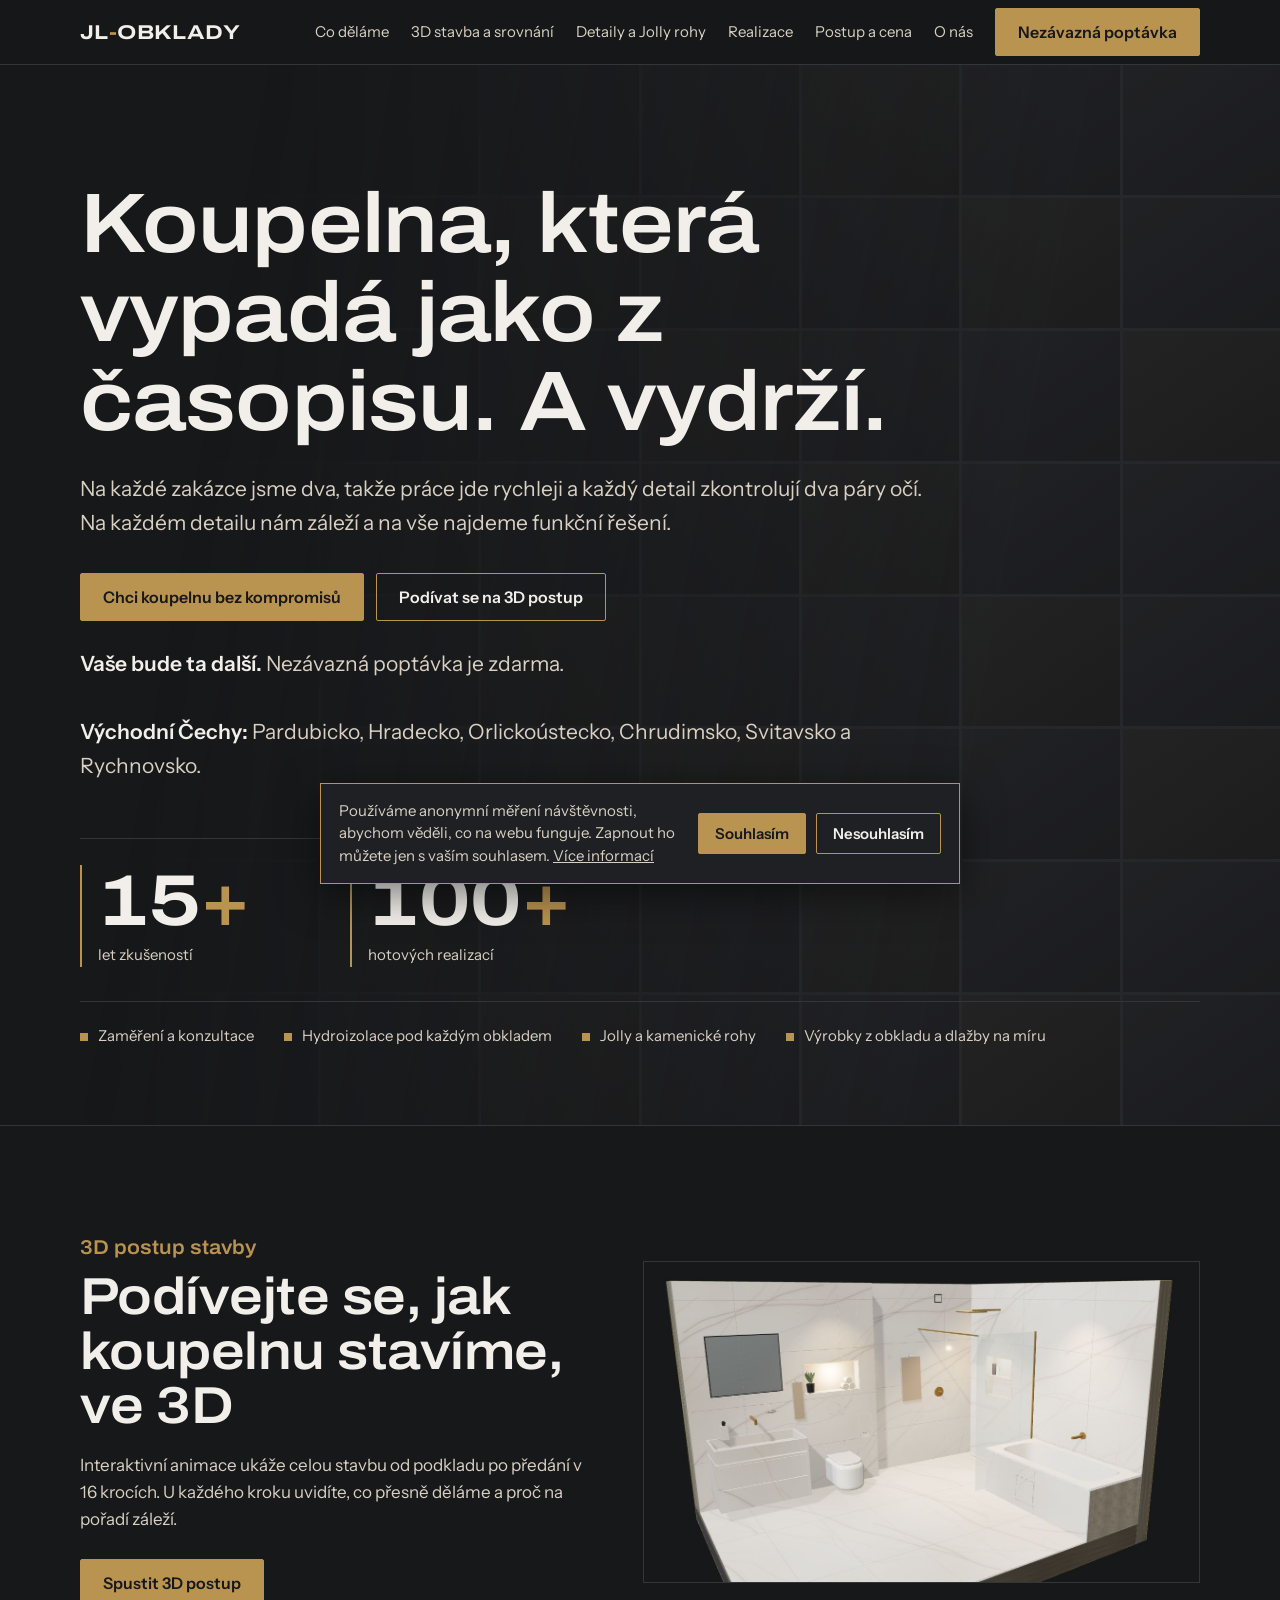
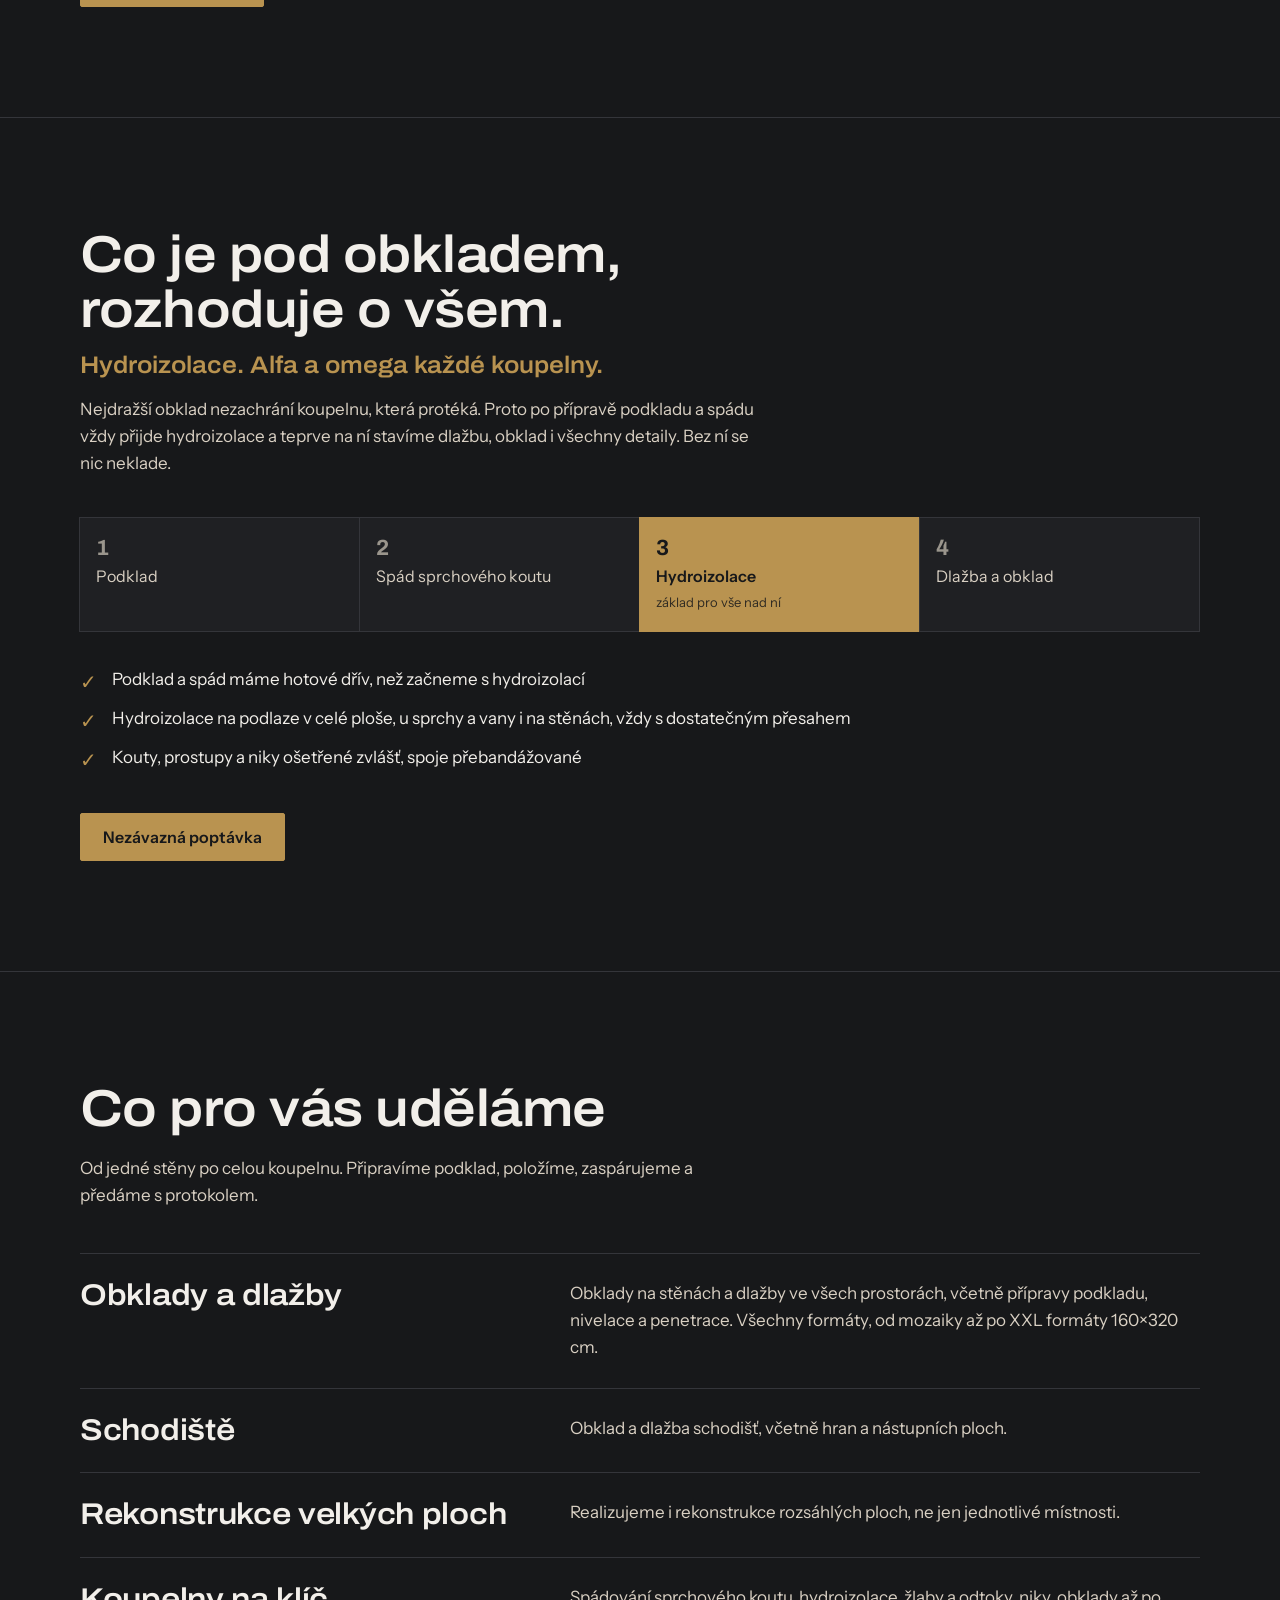
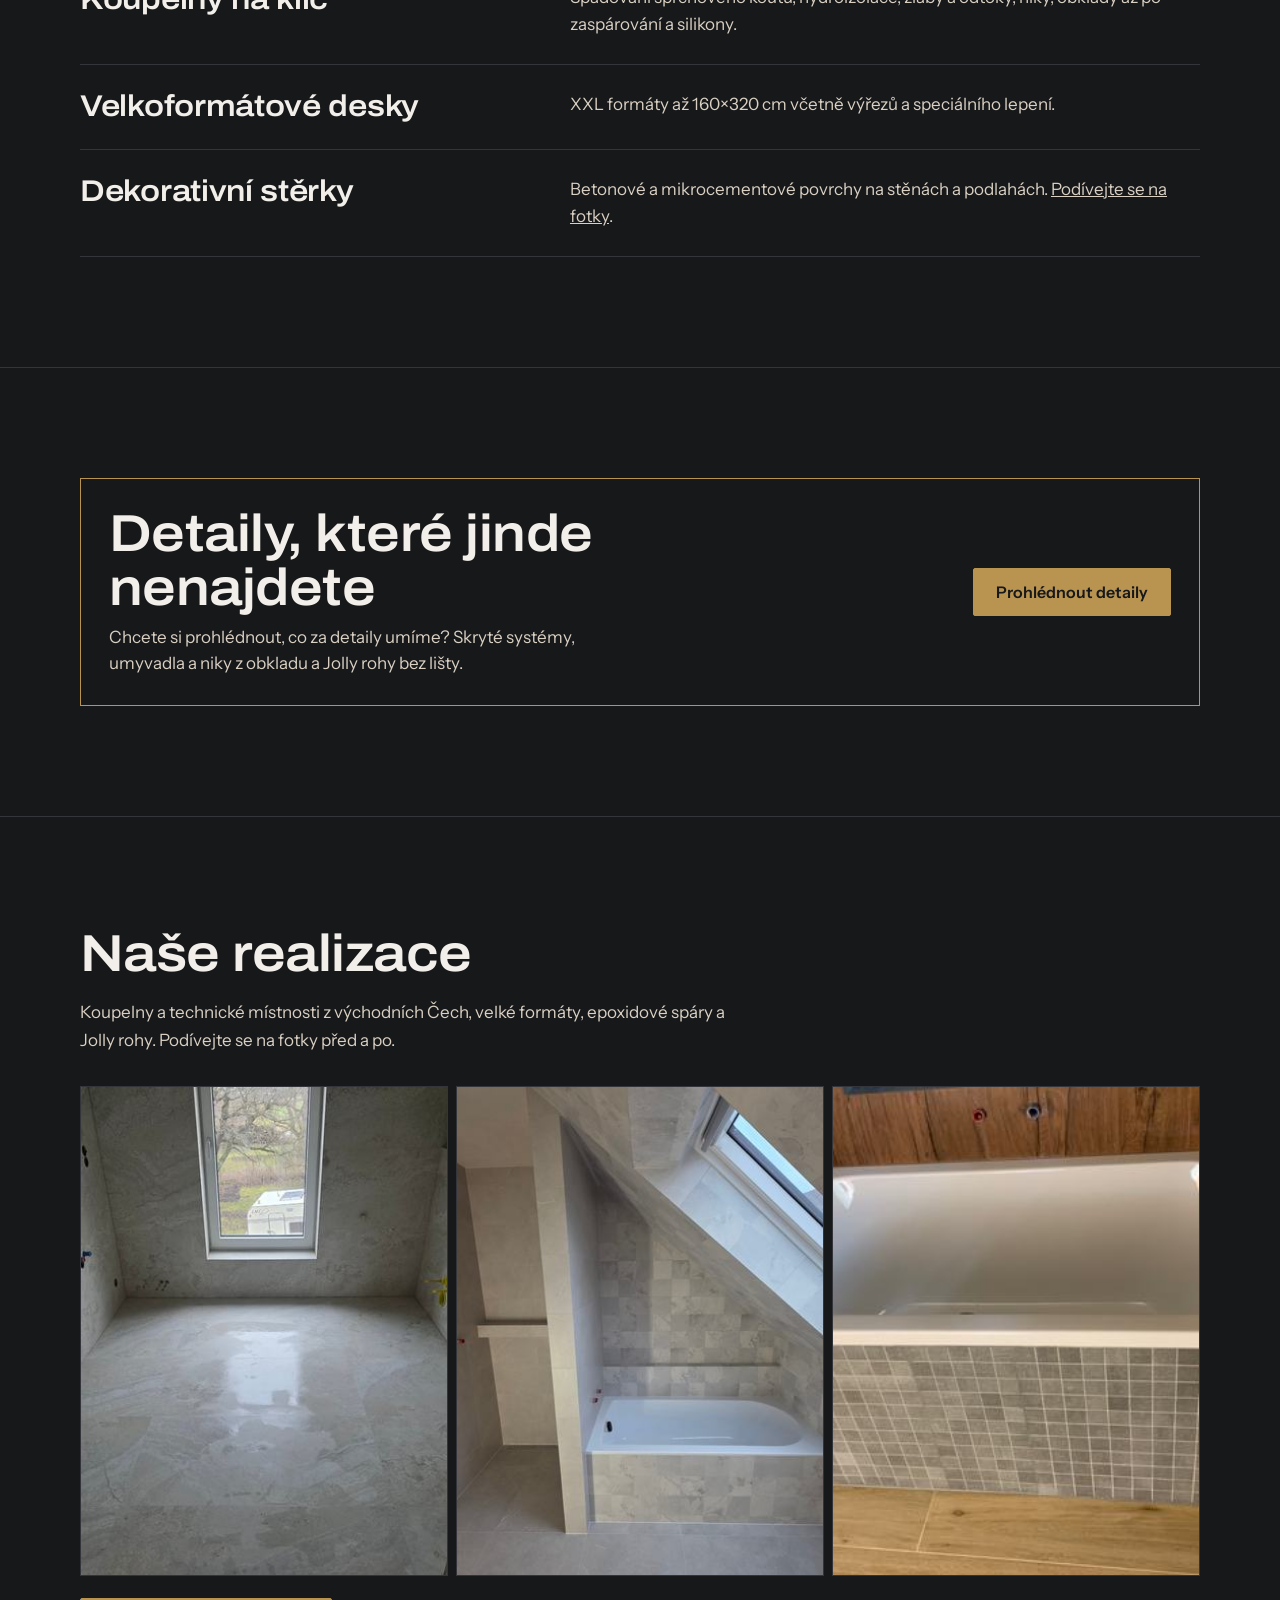
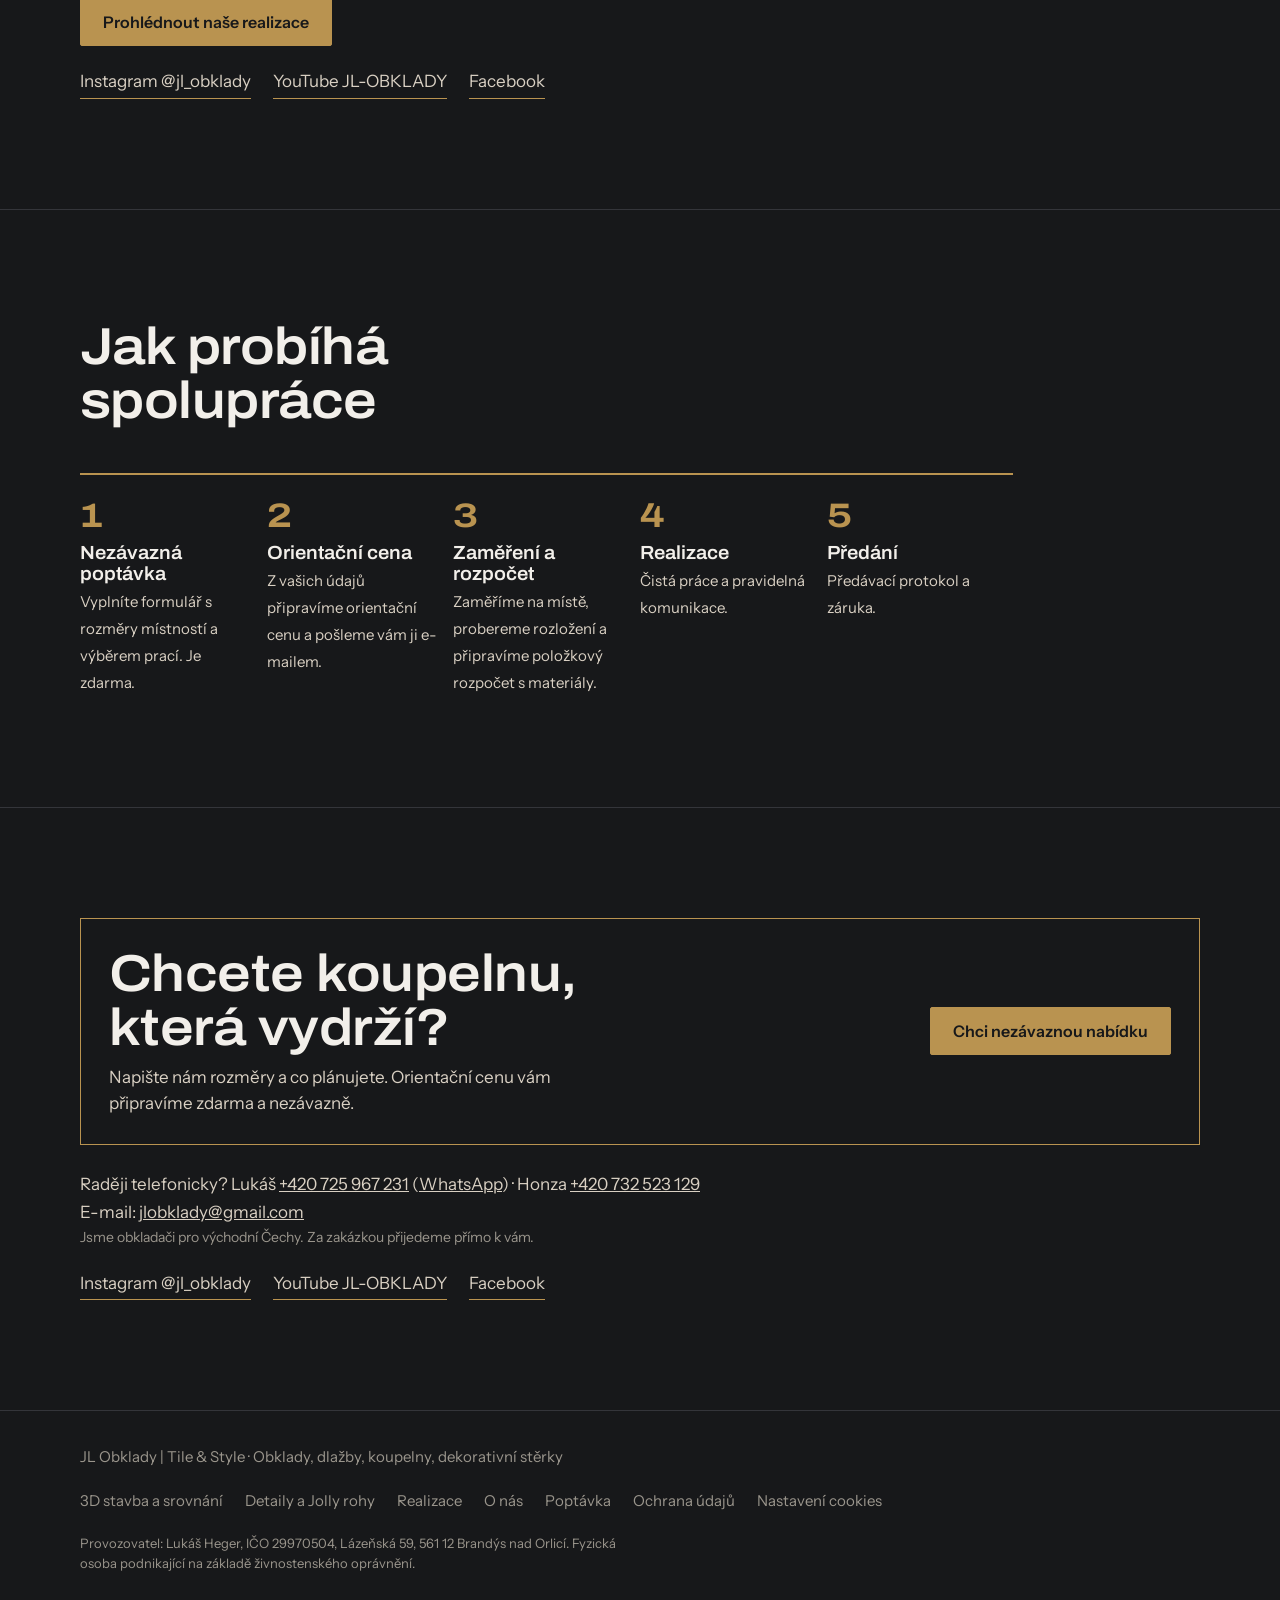
==== commit a95a859a: "Ochrana osobních údajů a cookies, identifikace provozovatele v patičce Co-Authored-By: Claude Sonnet" ====
--- a/index.html
+++ b/index.html
@@ -116,7 +116,7 @@
  <p class="social"><a href="https://www.instagram.com/jl_obklady" target="_blank" rel="noopener">Instagram @jl_obklady</a><a href="https://youtube.com/@jl_obklady" target="_blank" rel="noopener">YouTube JL-OBKLADY</a><a href="https://www.facebook.com/share/1KxSvnfTCf/" target="_blank" rel="noopener">Facebook</a></p>
 </div></section>
 </main>
-<footer><div class="wrap"><span>JL Obklady | Tile & Style · Obklady, dlažby, koupelny, dekorativní stěrky</span><nav aria-label="Odkazy"><a href="/3d-stavba/">3D stavba a srovnání</a><a href="/detaily/">Detaily a Jolly rohy</a><a href="/realizace/">Realizace</a><a href="/o-nas/">O nás</a><a href="/poptavka/">Poptávka</a></nav></div></footer>
+<footer><div class="wrap"><span>JL Obklady | Tile & Style · Obklady, dlažby, koupelny, dekorativní stěrky</span><nav aria-label="Odkazy"><a href="/3d-stavba/">3D stavba a srovnání</a><a href="/detaily/">Detaily a Jolly rohy</a><a href="/realizace/">Realizace</a><a href="/o-nas/">O nás</a><a href="/poptavka/">Poptávka</a><a href="/ochrana-udaju/">Ochrana údajů</a></nav><p class="fid">Provozovatel: Lukáš Heger, IČO 29970504, Lázeňská 59, 561 12 Brandýs nad Orlicí. Fyzická osoba podnikající na základě živnostenského oprávnění.</p></div></footer>
 <div class="call" id="call"><div class="call-menu" id="callMenu"><a href="tel:+420725967231">Lukáš<small>+420 725 967 231</small></a><a href="tel:+420732523129">Honza<small>+420 732 523 129</small></a><a href="https://wa.me/420725967231" target="_blank" rel="noopener" data-track="whatsapp">WhatsApp<small>napsat zprávu</small></a></div><button type="button" class="btn" id="callBtn" aria-expanded="false" aria-controls="callMenu">Zavolat</button></div>
 <script src="/assets/site.js" defer></script>
 <script>
--- a/assets/site.css
+++ b/assets/site.css
@@ -229,3 +229,9 @@
 #cc p{margin:0;flex:1 1 260px;font-size:15px;line-height:1.5;color:var(--stone)}
 #cc div{display:flex;gap:10px;flex-wrap:wrap}
 #cc .btn{padding:10px 16px;font-size:15px}
+.legal{max-width:760px;padding-bottom:60px}
+.legal h2{max-width:none;font-size:clamp(20px,2.4vw,26px);margin:34px 0 10px}
+.legal p,.legal li{line-height:1.65;color:var(--stone)}
+.legal ul{padding-left:20px;margin:10px 0}
+.legal a{color:var(--porc);border-bottom:1px solid var(--brass);text-decoration:none}
+footer .fid{flex:1 1 100%;margin:0;font-size:13px;line-height:1.55}
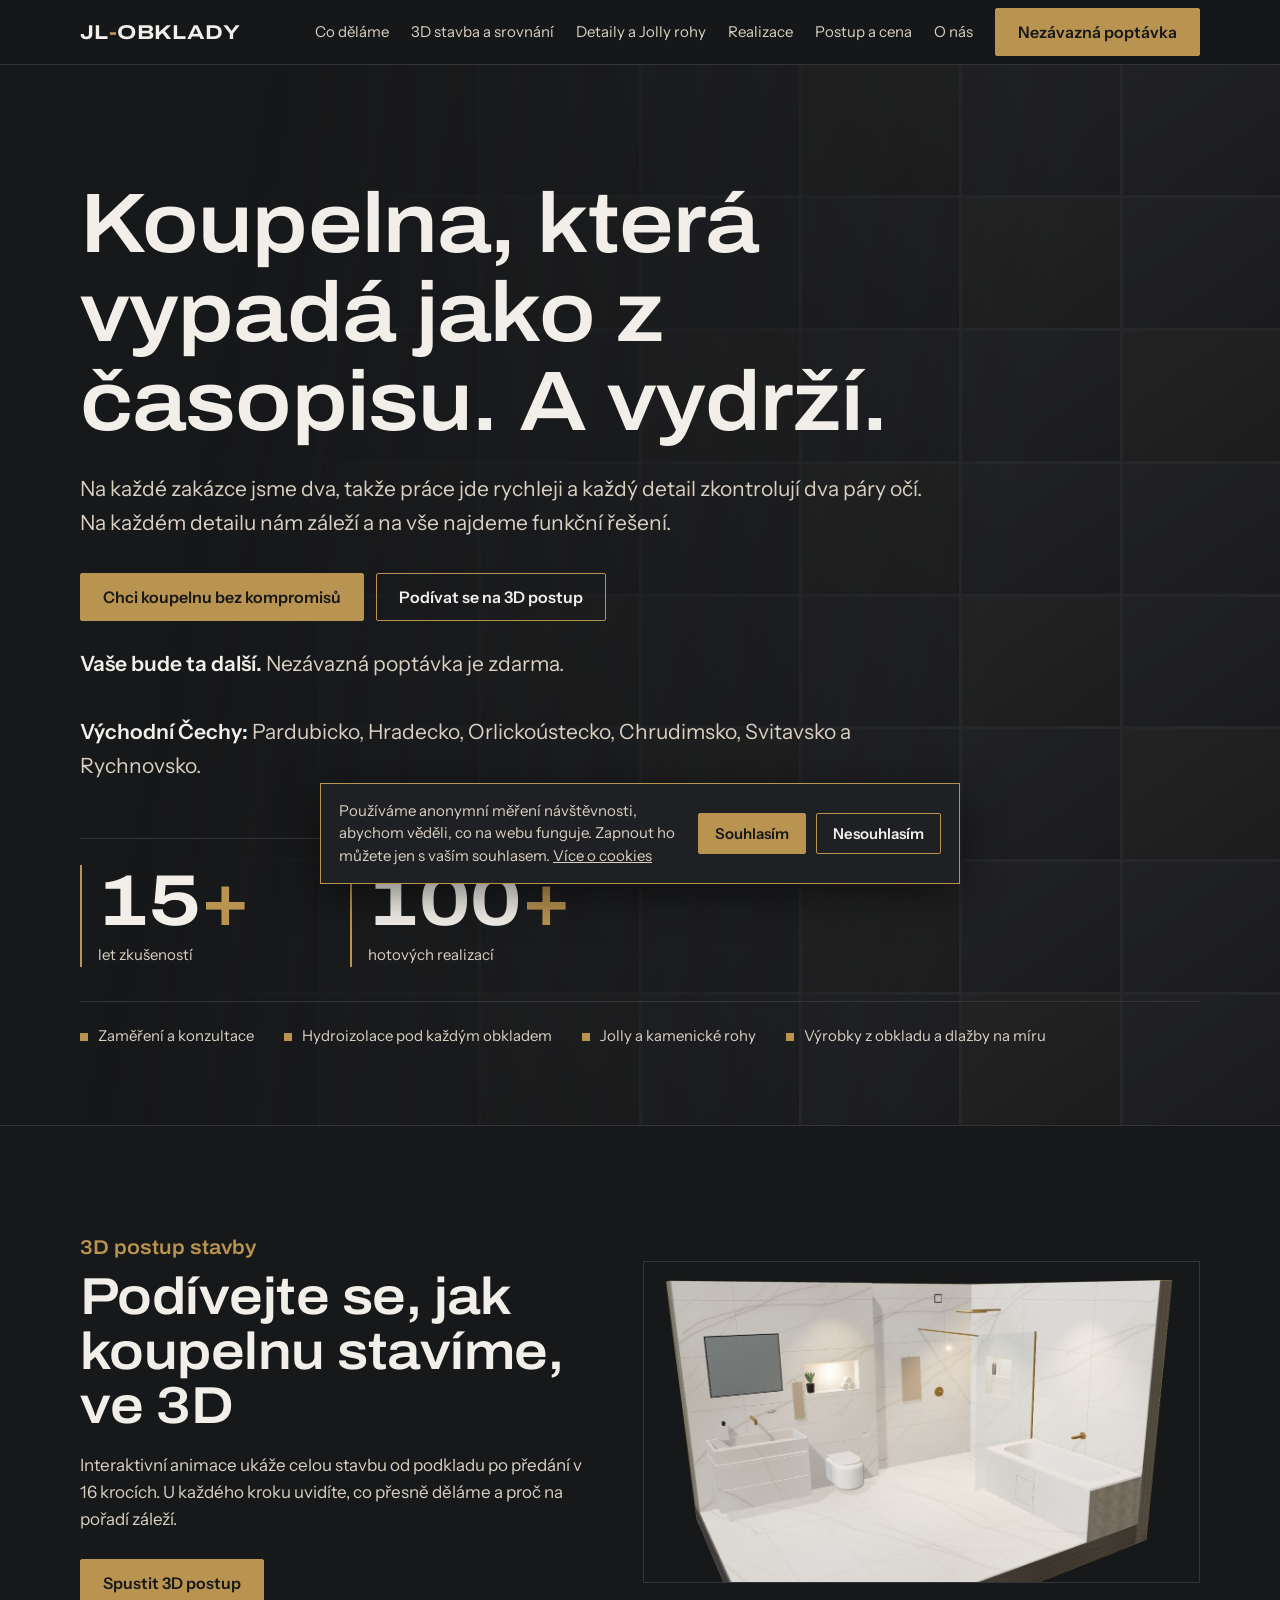
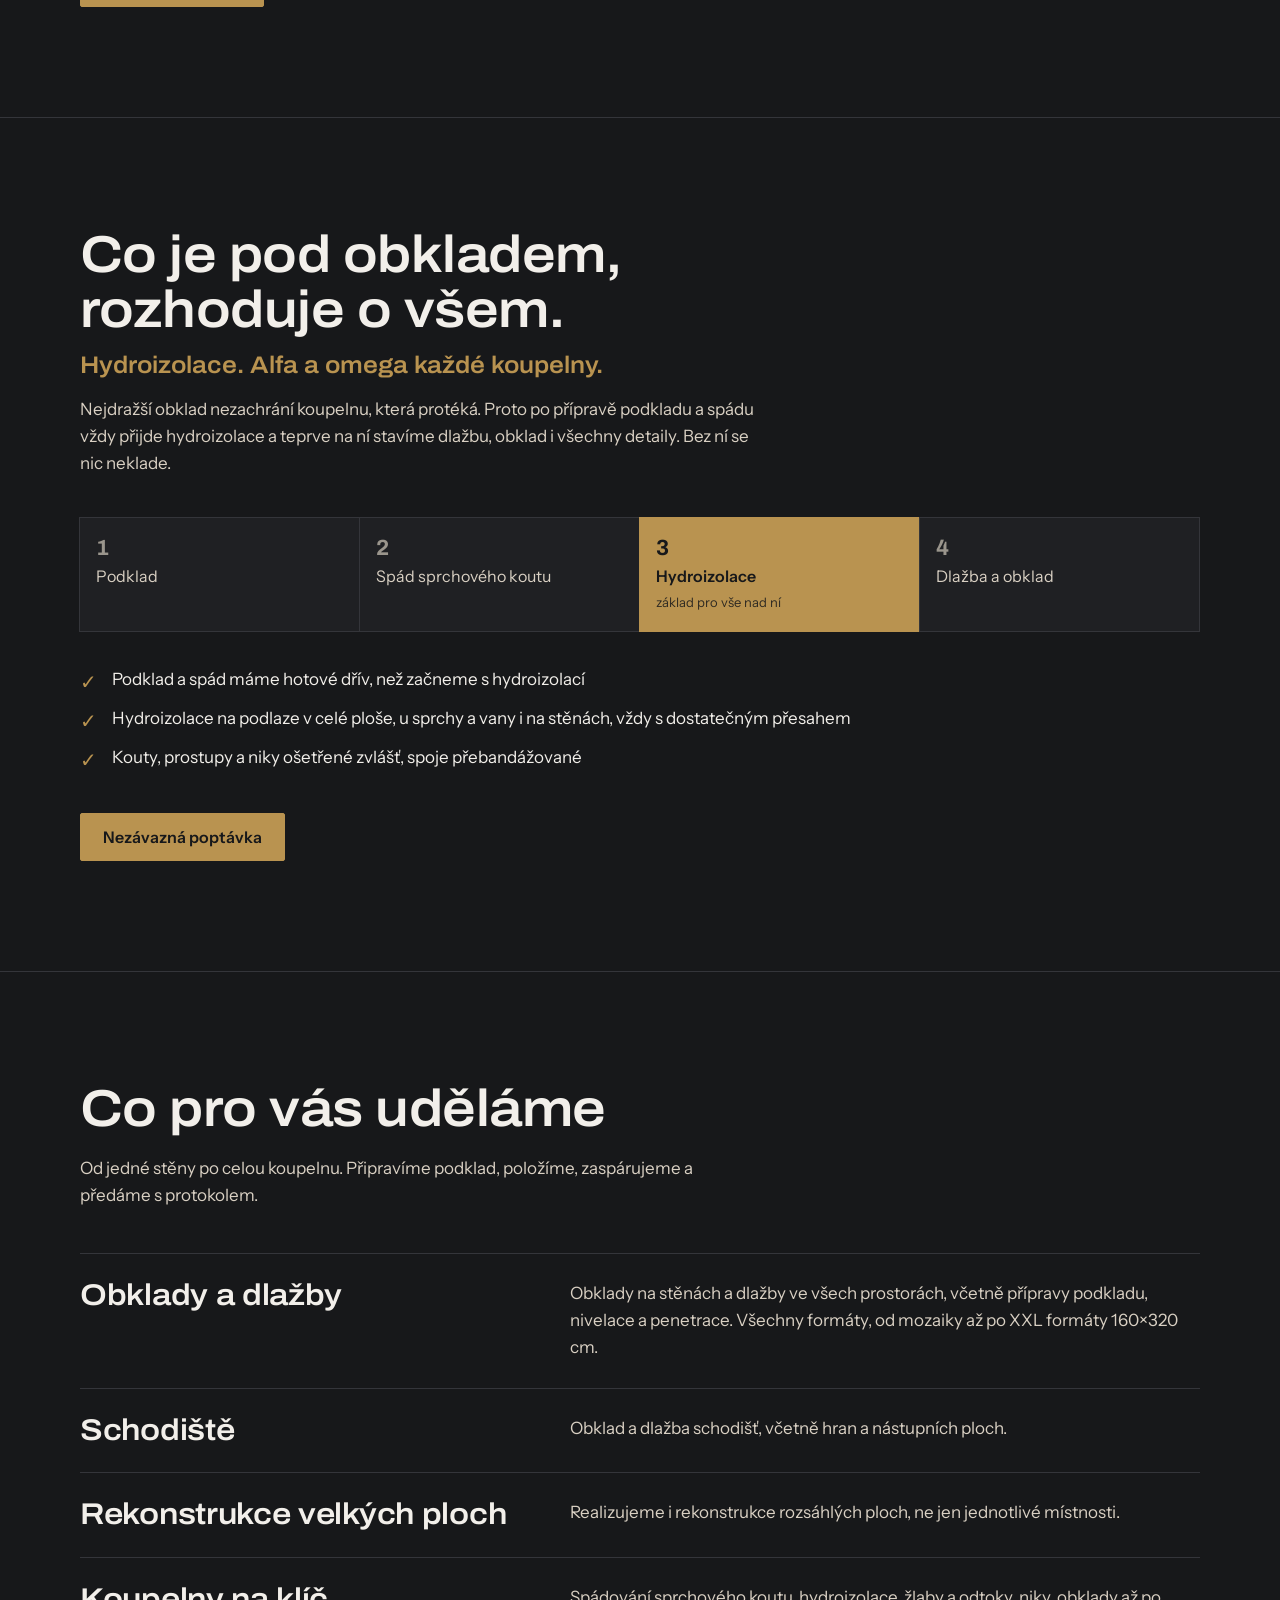
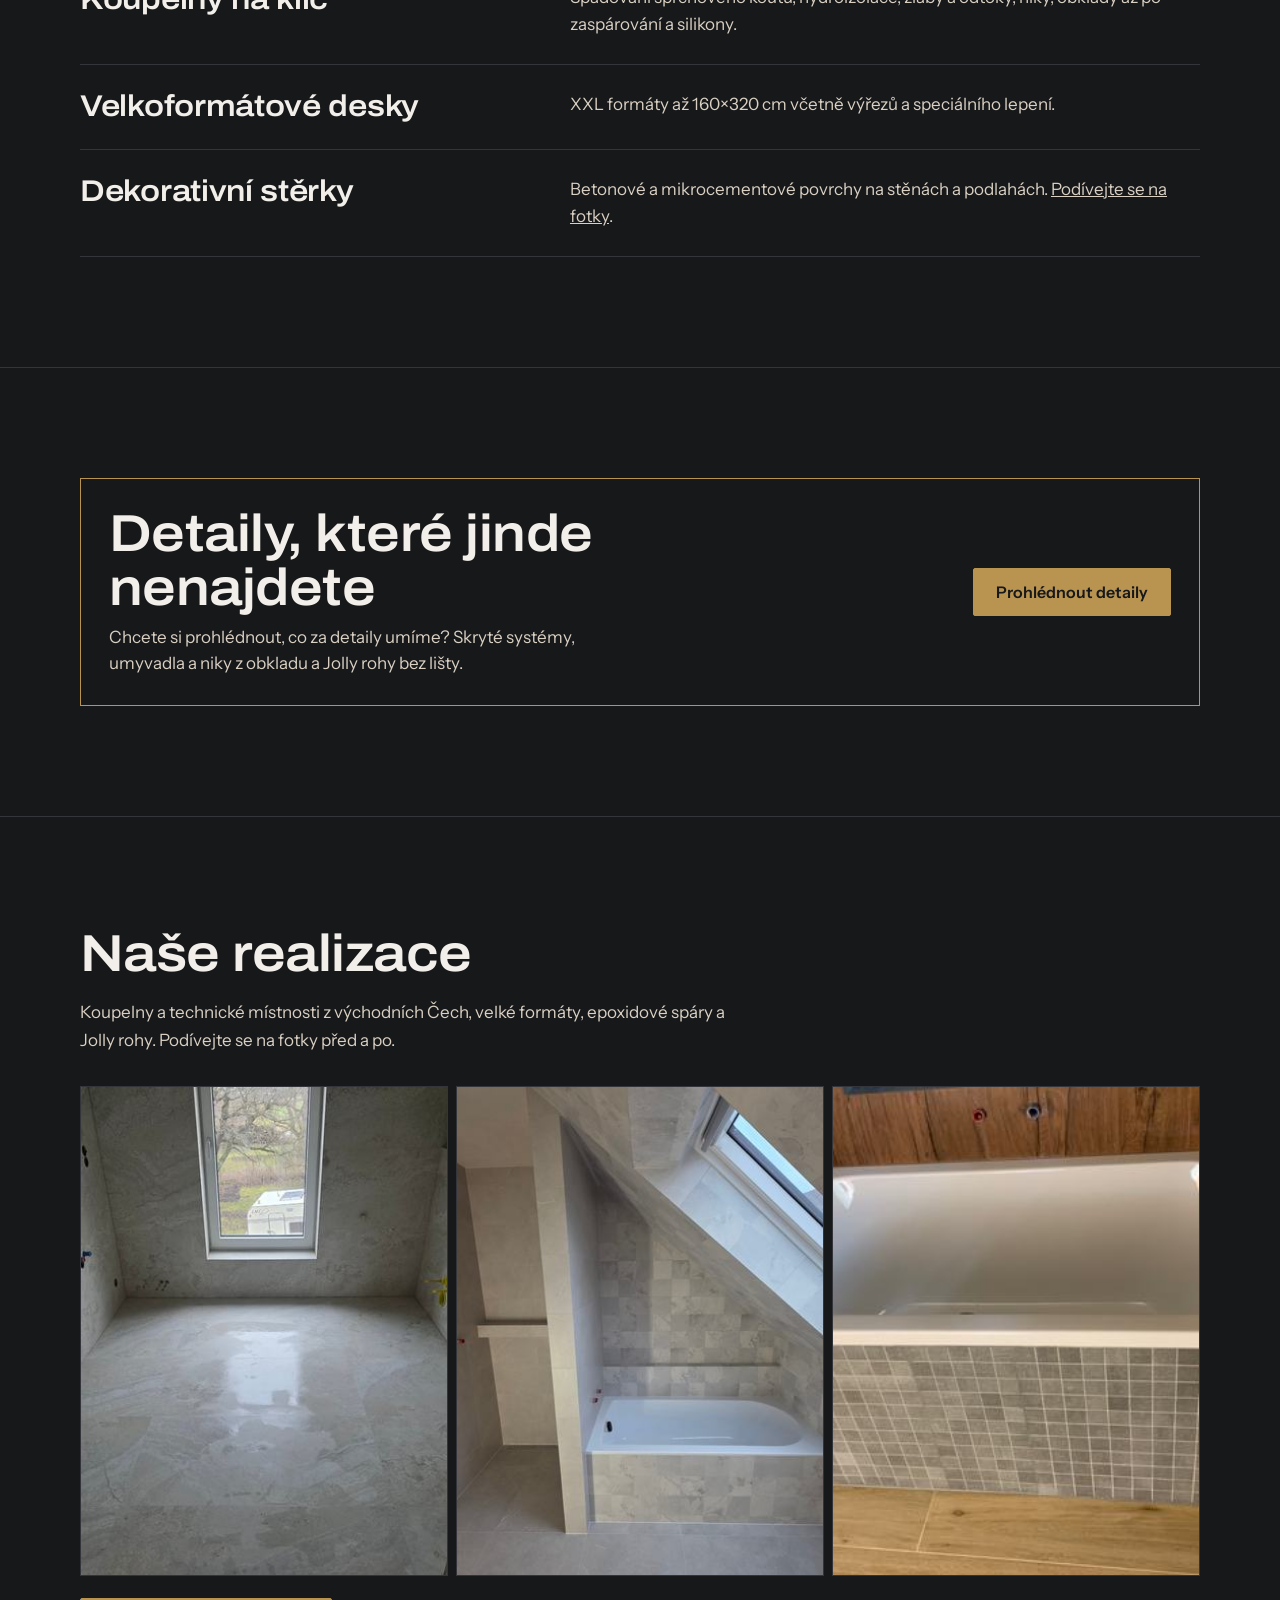
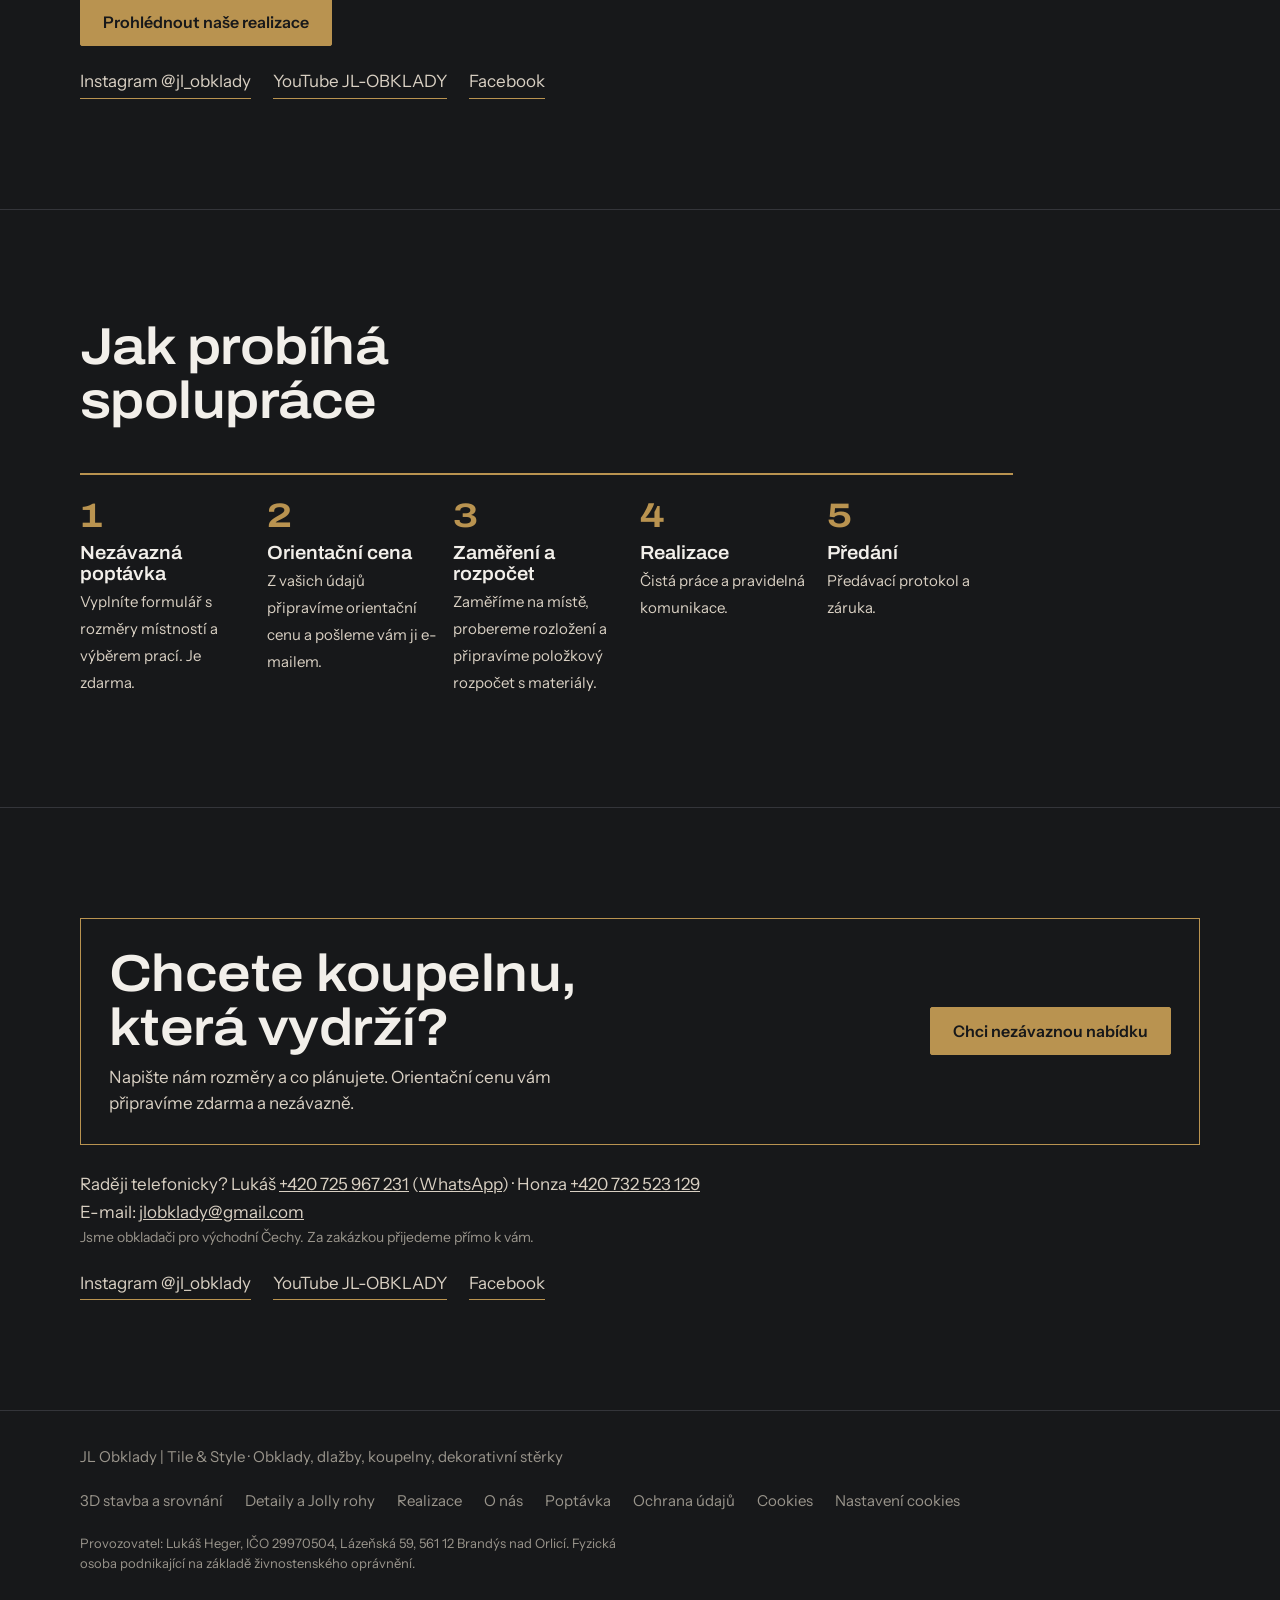
==== commit 91849659: "Samostatná stránka Cookies (přehled, tabulka, správa souhlasu) Co-Authored-By: Claude Sonnet 5.5 <no" ====
--- a/index.html
+++ b/index.html
@@ -116,7 +116,7 @@
  <p class="social"><a href="https://www.instagram.com/jl_obklady" target="_blank" rel="noopener">Instagram @jl_obklady</a><a href="https://youtube.com/@jl_obklady" target="_blank" rel="noopener">YouTube JL-OBKLADY</a><a href="https://www.facebook.com/share/1KxSvnfTCf/" target="_blank" rel="noopener">Facebook</a></p>
 </div></section>
 </main>
-<footer><div class="wrap"><span>JL Obklady | Tile & Style · Obklady, dlažby, koupelny, dekorativní stěrky</span><nav aria-label="Odkazy"><a href="/3d-stavba/">3D stavba a srovnání</a><a href="/detaily/">Detaily a Jolly rohy</a><a href="/realizace/">Realizace</a><a href="/o-nas/">O nás</a><a href="/poptavka/">Poptávka</a><a href="/ochrana-udaju/">Ochrana údajů</a></nav><p class="fid">Provozovatel: Lukáš Heger, IČO 29970504, Lázeňská 59, 561 12 Brandýs nad Orlicí. Fyzická osoba podnikající na základě živnostenského oprávnění.</p></div></footer>
+<footer><div class="wrap"><span>JL Obklady | Tile & Style · Obklady, dlažby, koupelny, dekorativní stěrky</span><nav aria-label="Odkazy"><a href="/3d-stavba/">3D stavba a srovnání</a><a href="/detaily/">Detaily a Jolly rohy</a><a href="/realizace/">Realizace</a><a href="/o-nas/">O nás</a><a href="/poptavka/">Poptávka</a><a href="/ochrana-udaju/">Ochrana údajů</a><a href="/cookies/">Cookies</a></nav><p class="fid">Provozovatel: Lukáš Heger, IČO 29970504, Lázeňská 59, 561 12 Brandýs nad Orlicí. Fyzická osoba podnikající na základě živnostenského oprávnění.</p></div></footer>
 <div class="call" id="call"><div class="call-menu" id="callMenu"><a href="tel:+420725967231">Lukáš<small>+420 725 967 231</small></a><a href="tel:+420732523129">Honza<small>+420 732 523 129</small></a><a href="https://wa.me/420725967231" target="_blank" rel="noopener" data-track="whatsapp">WhatsApp<small>napsat zprávu</small></a></div><button type="button" class="btn" id="callBtn" aria-expanded="false" aria-controls="callMenu">Zavolat</button></div>
 <script src="/assets/site.js" defer></script>
 <script>
--- a/assets/site.css
+++ b/assets/site.css
@@ -235,3 +235,9 @@
 .legal ul{padding-left:20px;margin:10px 0}
 .legal a{color:var(--porc);border-bottom:1px solid var(--brass);text-decoration:none}
 footer .fid{flex:1 1 100%;margin:0;font-size:13px;line-height:1.55}
+.legal h3{font-size:18px;margin:18px 0 6px;color:var(--porc)}
+.cktab{border:1px solid var(--joint);margin:10px 0 14px}
+.ckrow{display:grid;grid-template-columns:130px 1fr 1.4fr;gap:6px 18px;padding:14px 16px;border-top:1px solid var(--joint);color:var(--stone);font-size:15px;line-height:1.55}
+.ckrow:first-child{border-top:0}
+.ckrow b{color:#fff;word-break:break-all}
+@media(max-width:640px){.ckrow{grid-template-columns:1fr}}
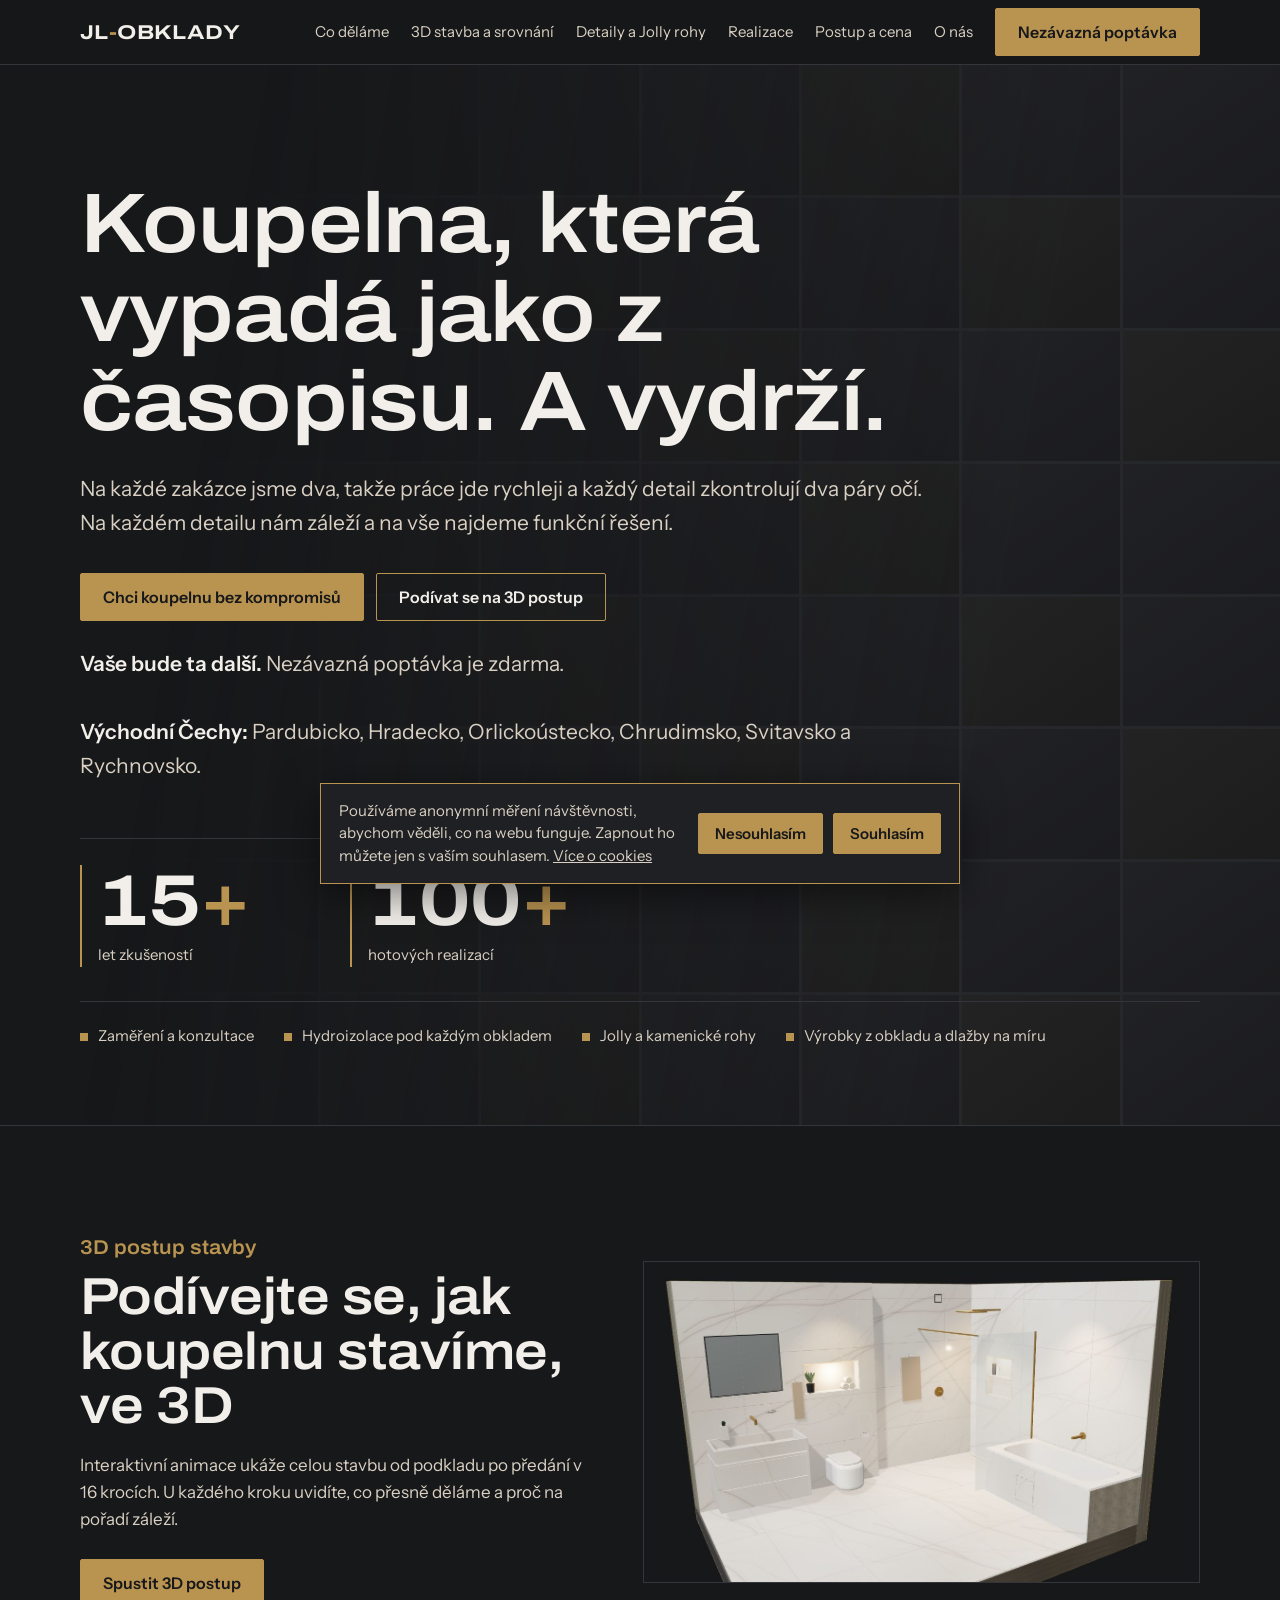
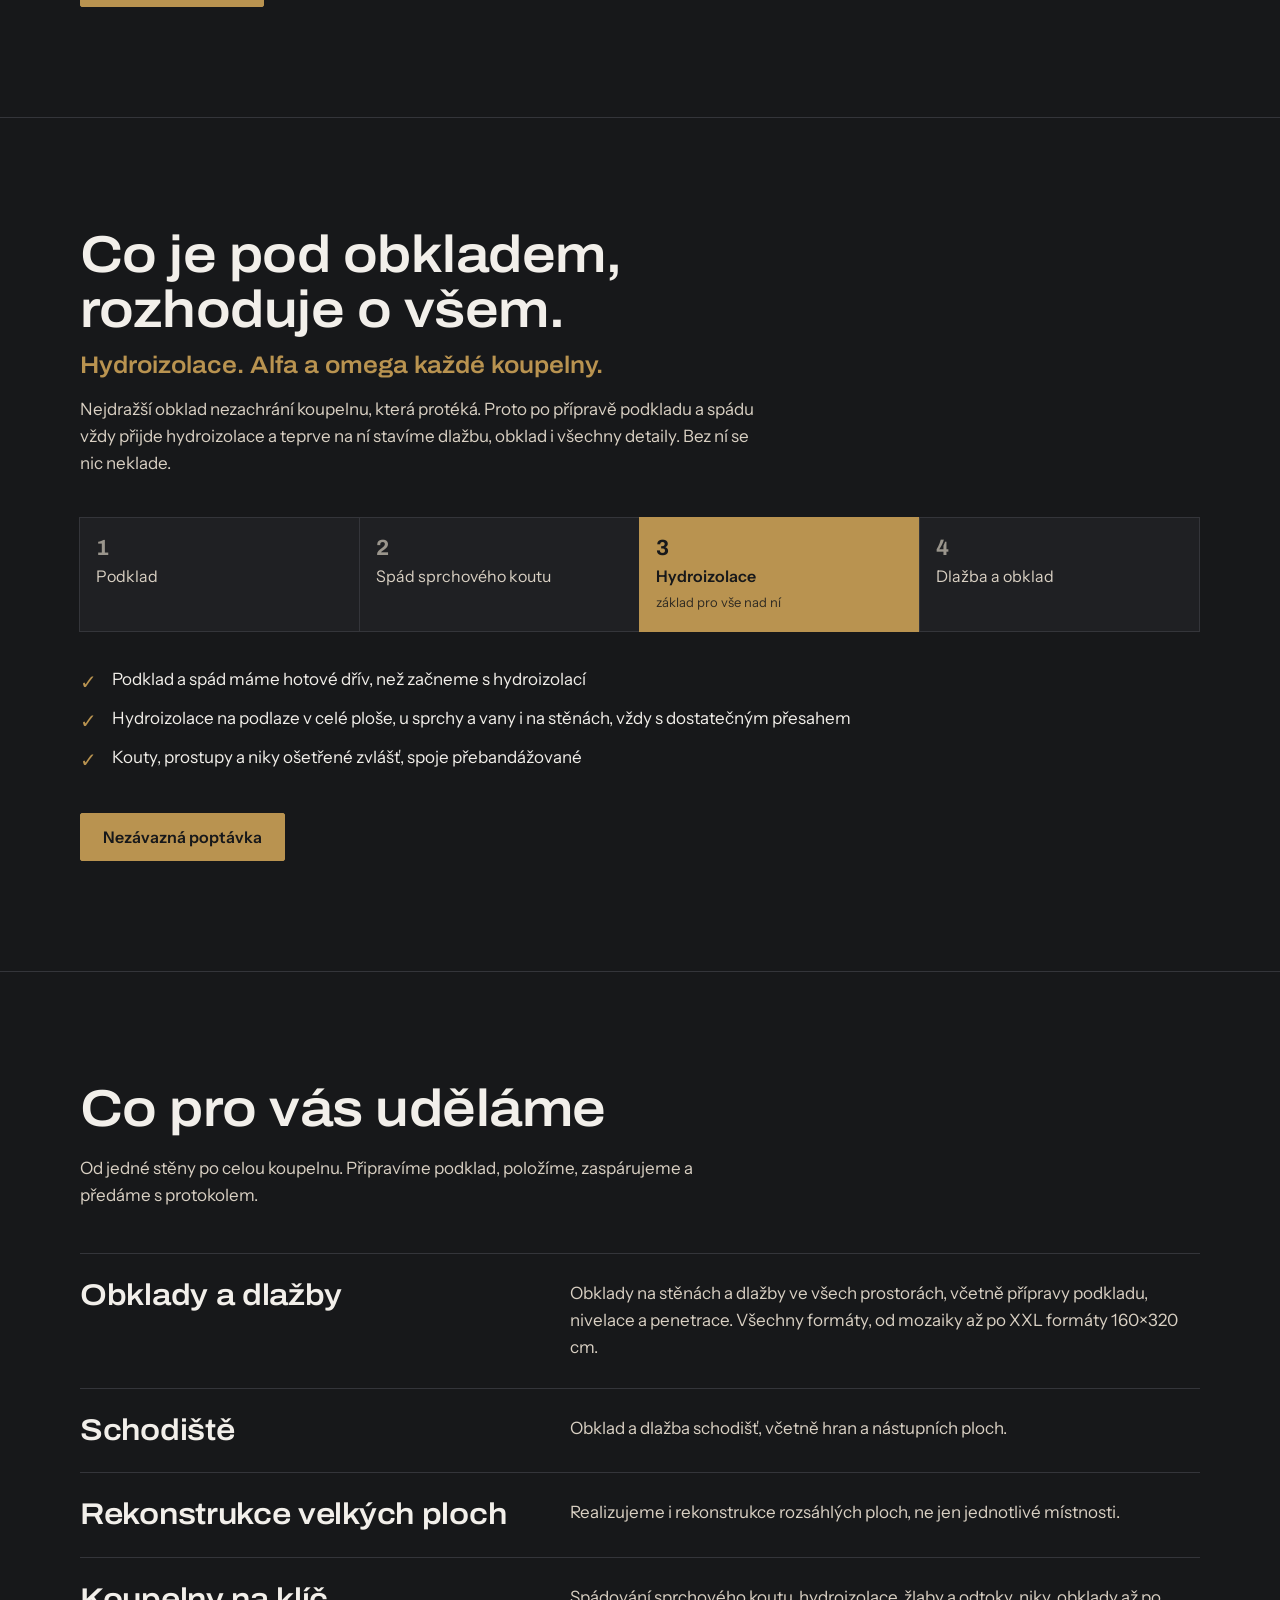
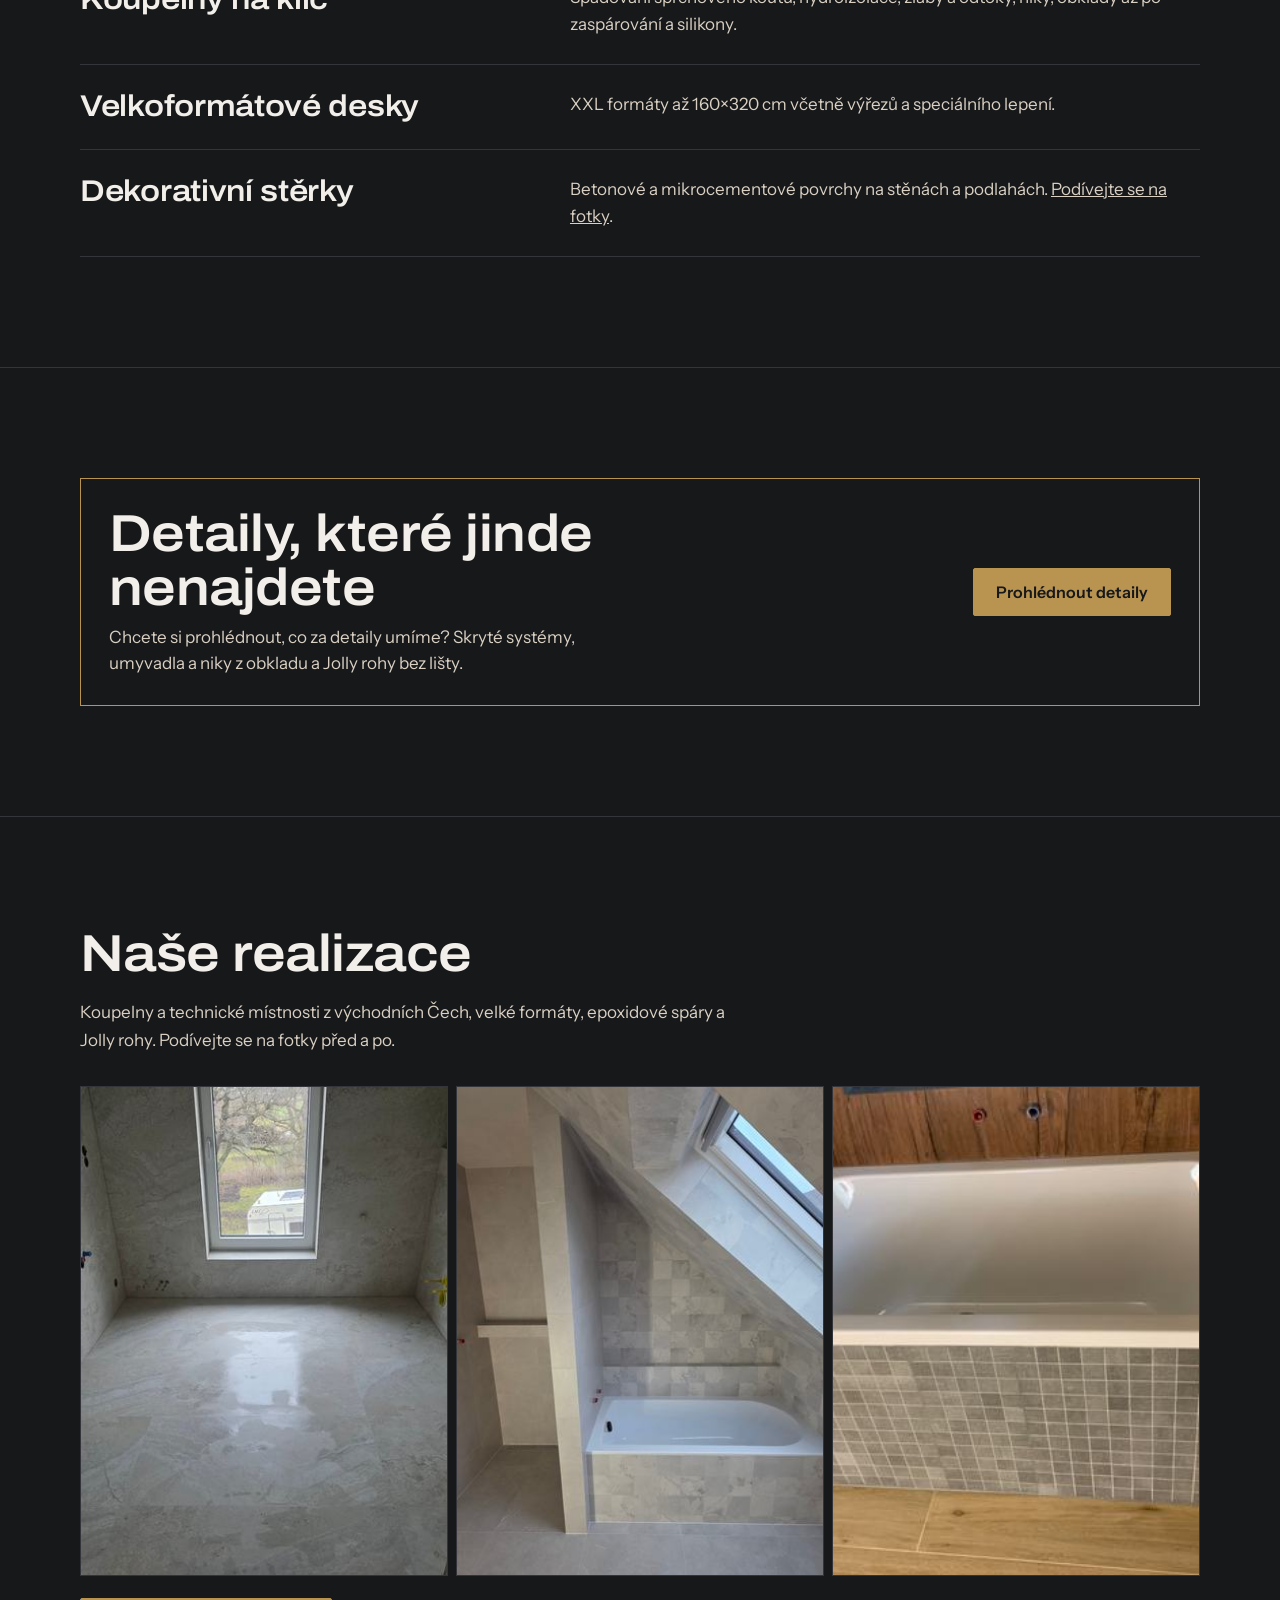
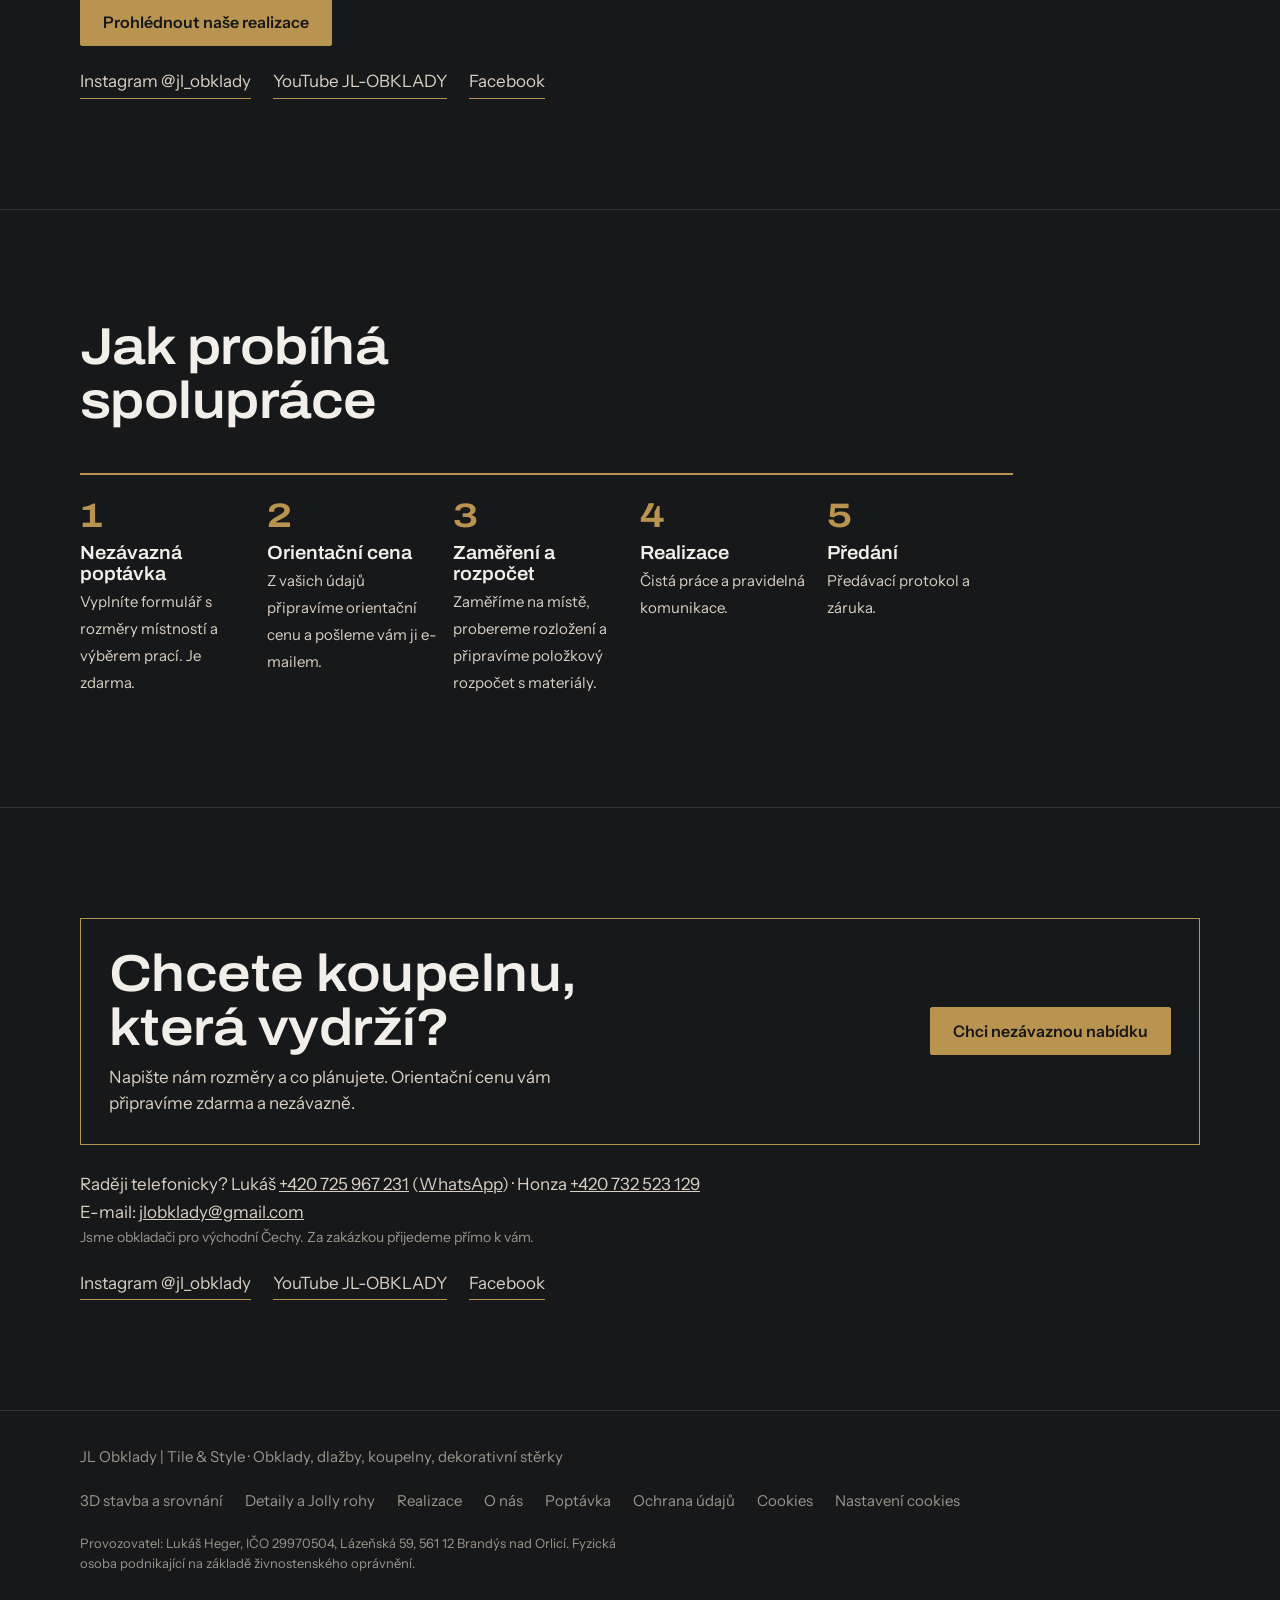
==== commit deb30875: "Úpravy po právní kontrole: bez povinného souhlasu, rovnocenná tlačítka, GTM až po souhlasu, vlastní " ====
--- a/index.html
+++ b/index.html
@@ -13,8 +13,7 @@
 <meta name="twitter:card" content="summary_large_image">
 <meta name="theme-color" content="#17181a">
 <script type="application/ld+json">{"@context": "https://schema.org", "@type": "HomeAndConstructionBusiness", "name": "JL Obklady | Tile & Style", "url": "https://jl-obklady-web.jlobklady.workers.dev/", "image": "https://jl-obklady-web.jlobklady.workers.dev/assets/og.jpg", "description": "Obkladač pro východní Čechy: pokládka obkladů a dlažby, rekonstrukce koupelen, velkoformátové obklady, schodiště, hydroizolace, skryté systémy z obkladu.", "email": "jlobklady@gmail.com", "telephone": ["+420725967231", "+420732523129"], "alternateName": "JL-OBKLADY", "slogan": "Koupelna, která vypadá jako z časopisu. A vydrží.", "areaServed": [{"@type": "AdministrativeArea", "name": "Pardubický kraj"}, {"@type": "AdministrativeArea", "name": "Královéhradecký kraj"}, {"@type": "AdministrativeArea", "name": "okres Pardubice"}, {"@type": "AdministrativeArea", "name": "okres Hradec Králové"}, {"@type": "AdministrativeArea", "name": "okres Ústí nad Orlicí"}, {"@type": "AdministrativeArea", "name": "okres Chrudim"}, {"@type": "AdministrativeArea", "name": "okres Svitavy"}, {"@type": "AdministrativeArea", "name": "okres Rychnov nad Kněžnou"}], "knowsAbout": ["obklady", "dlažby", "koupelny", "hydroizolace", "velkoformátové desky", "schodiště", "Jolly a kamenické rohy", "skryté systémy z obkladu"], "sameAs": ["https://www.instagram.com/jl_obklady", "https://youtube.com/@jl_obklady", "https://www.facebook.com/share/1KxSvnfTCf/"], "makesOffer": [{"@type": "Offer", "itemOffered": {"@type": "Service", "name": "Obklady a dlažby všech formátů"}}, {"@type": "Offer", "itemOffered": {"@type": "Service", "name": "Koupelny na klíč"}}, {"@type": "Offer", "itemOffered": {"@type": "Service", "name": "Hydroizolace"}}, {"@type": "Offer", "itemOffered": {"@type": "Service", "name": "Schodiště"}}, {"@type": "Offer", "itemOffered": {"@type": "Service", "name": "Rekonstrukce velkých ploch"}}, {"@type": "Offer", "itemOffered": {"@type": "Service", "name": "Skryté systémy a výrobky z obkladu"}}]}</script>
-<link rel="preconnect" href="https://fonts.googleapis.com"><link rel="preconnect" href="https://fonts.gstatic.com" crossorigin>
-<link href="https://fonts.googleapis.com/css2?family=Archivo:wdth,wght@62..125,300..800&family=Instrument+Sans:wght@400;500;600&display=swap" rel="stylesheet">
+<link rel="stylesheet" href="/assets/fonts.css">
 <link rel="stylesheet" href="/assets/site.css">
 <style>.rgrid{display:grid;grid-template-columns:repeat(3,minmax(0,1fr));gap:8px;margin-top:32px}.rgrid a{display:block;aspect-ratio:3/4;overflow:hidden;border:1px solid var(--joint)}.rgrid img{width:100%;height:100%;object-fit:cover;display:block}@media(max-width:560px){.rgrid{grid-template-columns:1fr 1fr}.rgrid a:last-child{display:none}}</style></head>
 <body>
--- a/assets/fonts.css
+++ b/assets/fonts.css
@@ -0,0 +1,4 @@
+@font-face{font-family:'Archivo';font-style:normal;font-display:swap;font-weight:100 900;font-stretch:62% 125%;src:url(/assets/fonts/archivo-latin-ext-wdth-normal.woff2) format('woff2');unicode-range:U+0100-02BA,U+02BD-02C5,U+02C7-02CC,U+02CE-02D7,U+02DD-02FF,U+0304,U+0308,U+0329,U+1D00-1DBF,U+1E00-1E9F,U+1EF2-1EFF,U+2020,U+20A0-20AB,U+20AD-20C0,U+2113,U+2C60-2C7F,U+A720-A7FF}
+@font-face{font-family:'Archivo';font-style:normal;font-display:swap;font-weight:100 900;font-stretch:62% 125%;src:url(/assets/fonts/archivo-latin-wdth-normal.woff2) format('woff2');unicode-range:U+0000-00FF,U+0131,U+0152-0153,U+02BB-02BC,U+02C6,U+02DA,U+02DC,U+0304,U+0308,U+0329,U+2000-206F,U+20AC,U+2122,U+2191,U+2193,U+2212,U+2215,U+FEFF,U+FFFD}
+@font-face{font-family:'Instrument Sans';font-style:normal;font-display:swap;font-weight:400 700;src:url(/assets/fonts/instrument-sans-latin-ext-wght-normal.woff2) format('woff2');unicode-range:U+0100-02BA,U+02BD-02C5,U+02C7-02CC,U+02CE-02D7,U+02DD-02FF,U+0304,U+0308,U+0329,U+1D00-1DBF,U+1E00-1E9F,U+1EF2-1EFF,U+2020,U+20A0-20AB,U+20AD-20C0,U+2113,U+2C60-2C7F,U+A720-A7FF}
+@font-face{font-family:'Instrument Sans';font-style:normal;font-display:swap;font-weight:400 700;src:url(/assets/fonts/instrument-sans-latin-wght-normal.woff2) format('woff2');unicode-range:U+0000-00FF,U+0131,U+0152-0153,U+02BB-02BC,U+02C6,U+02DA,U+02DC,U+0304,U+0308,U+0329,U+2000-206F,U+20AC,U+2122,U+2191,U+2193,U+2212,U+2215,U+FEFF,U+FFFD}
--- a/assets/site.css
+++ b/assets/site.css
@@ -235,9 +235,11 @@
 .legal ul{padding-left:20px;margin:10px 0}
 .legal a{color:var(--porc);border-bottom:1px solid var(--brass);text-decoration:none}
 footer .fid{flex:1 1 100%;margin:0;font-size:13px;line-height:1.55}
-.legal h3{font-size:18px;margin:18px 0 6px;color:var(--porc)}
+.legal h3,.legal h5{font-size:18px;margin:18px 0 6px;color:var(--porc)}
 .cktab{border:1px solid var(--joint);margin:10px 0 14px}
-.ckrow{display:grid;grid-template-columns:130px 1fr 1.4fr;gap:6px 18px;padding:14px 16px;border-top:1px solid var(--joint);color:var(--stone);font-size:15px;line-height:1.55}
+.ckrow{display:grid;grid-template-columns:130px 1fr;gap:6px 18px;padding:14px 16px;border-top:1px solid var(--joint);color:var(--stone);font-size:15px;line-height:1.55}
 .ckrow:first-child{border-top:0}
 .ckrow b{color:#fff;word-break:break-all}
 @media(max-width:640px){.ckrow{grid-template-columns:1fr}}
+.legal h5{font-size:16px;font-weight:700}
+form p.small a{color:var(--porc);border-bottom:1px solid var(--brass);text-decoration:none}
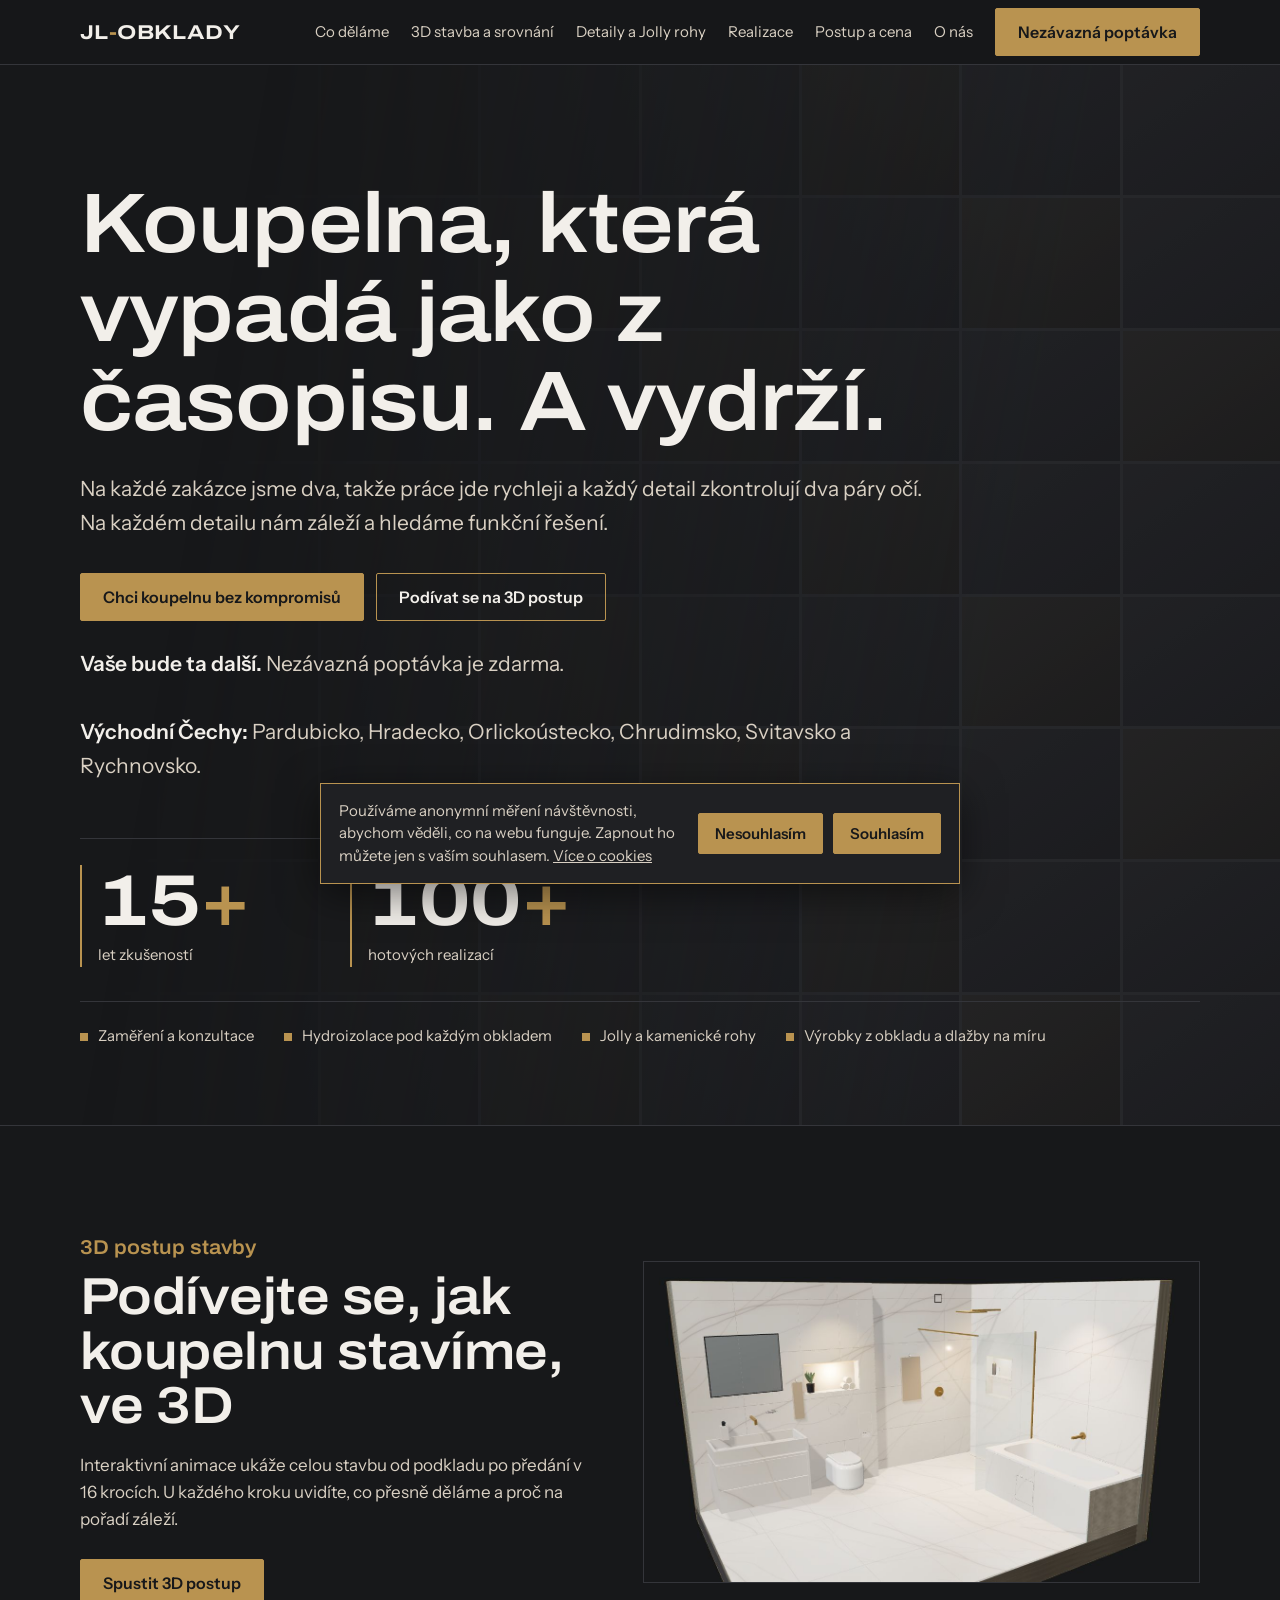
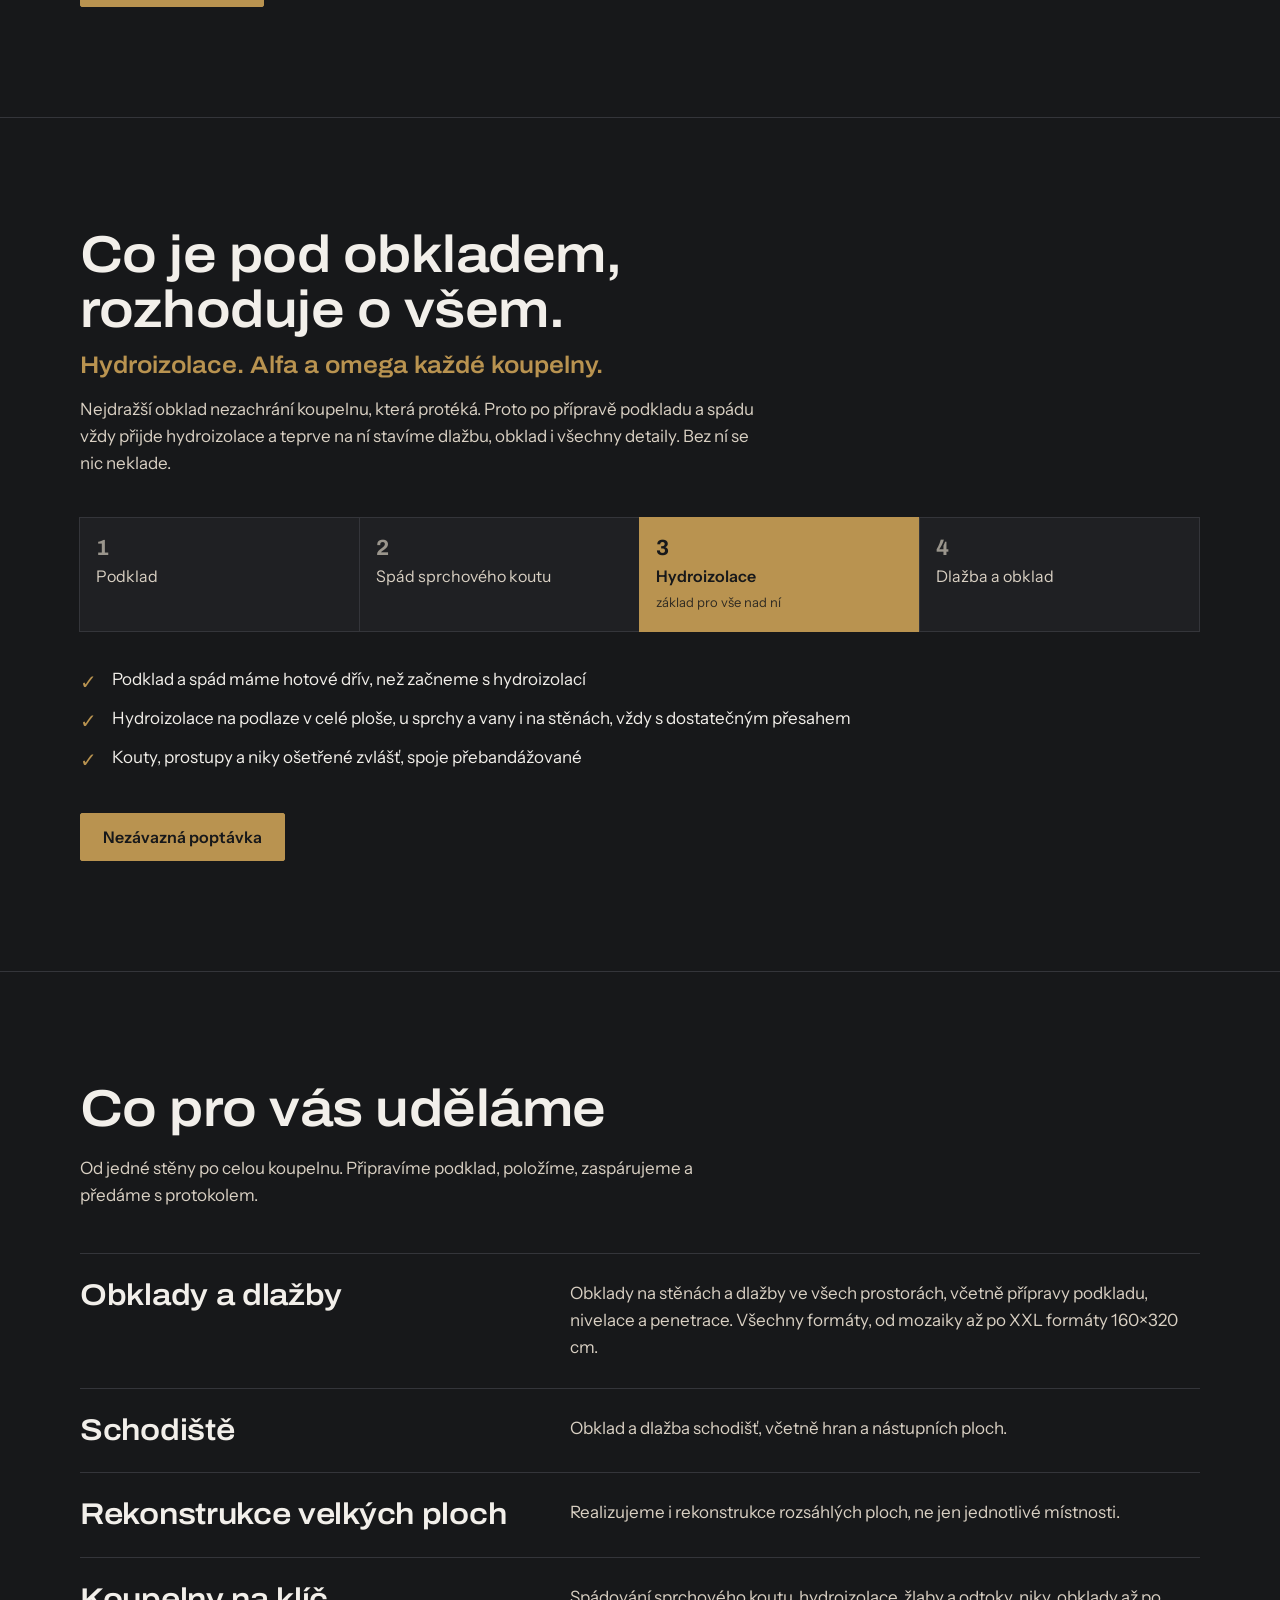
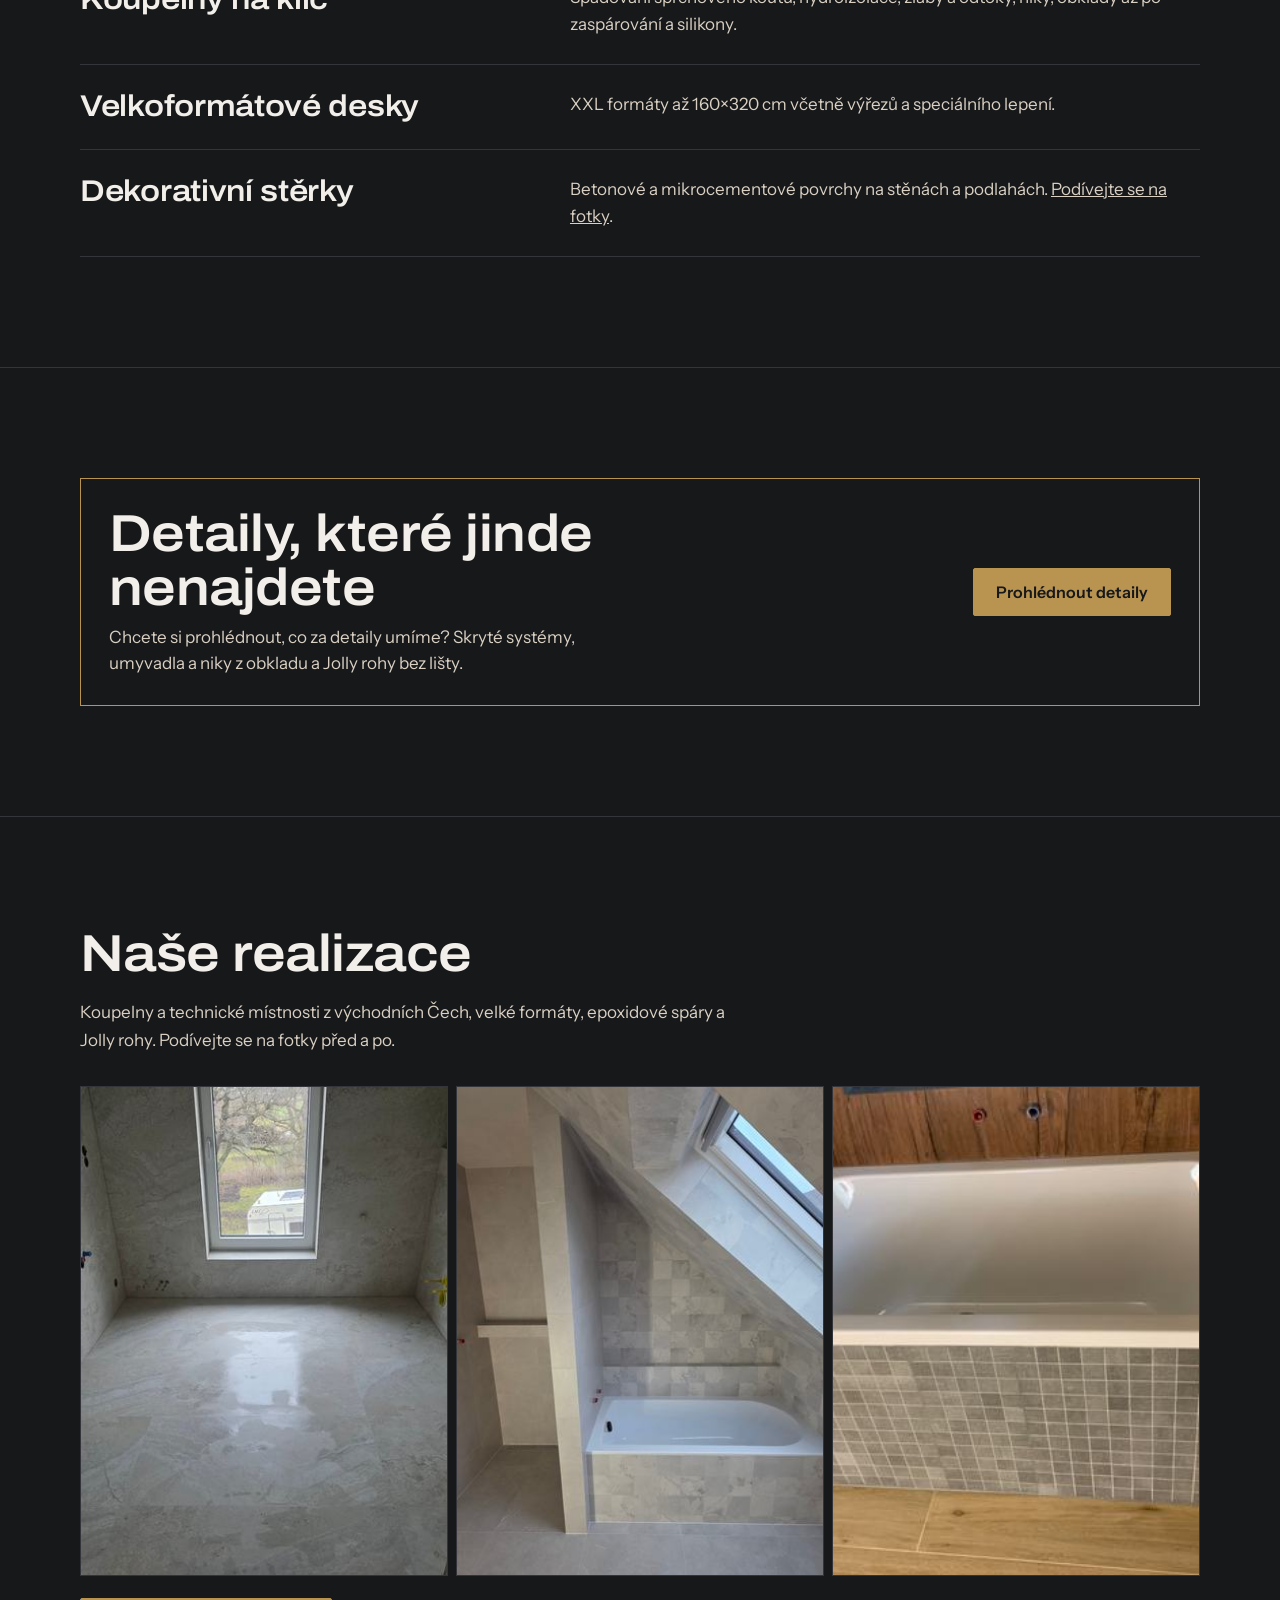
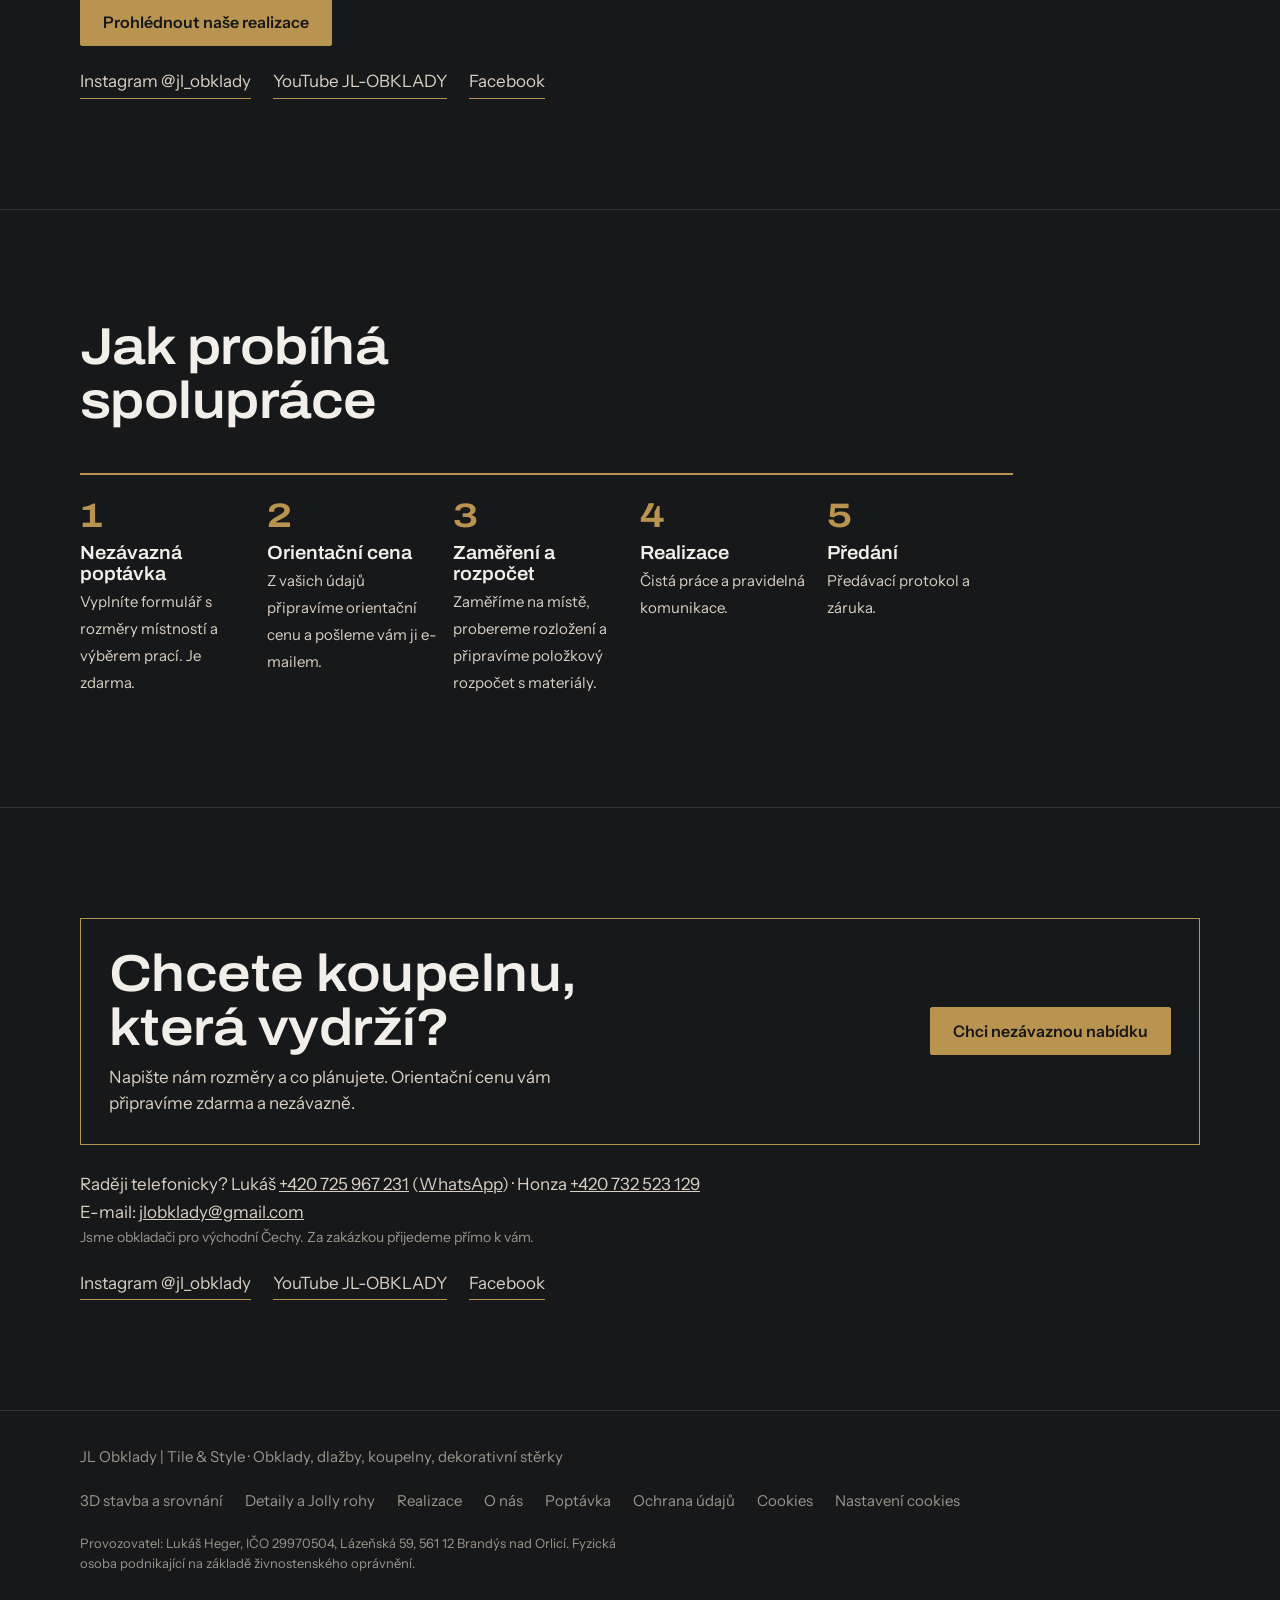
==== commit 84b68f8f: "Měkčí formulace: hledáme funkční řešení Co-Authored-By: Claude Sonnet 5.5 <noreply@anthropic.com> Cl" ====
--- a/index.html
+++ b/index.html
@@ -28,7 +28,7 @@
  <div class="floor" aria-hidden="true" id="floor"></div>
  <div class="wrap">
   <h1>Koupelna, která vypadá jako z časopisu. A vydrží.</h1>
-  <p>Na každé zakázce jsme dva, takže práce jde rychleji a každý detail zkontrolují dva páry očí. Na každém detailu nám záleží a na vše najdeme funkční řešení.</p>
+  <p>Na každé zakázce jsme dva, takže práce jde rychleji a každý detail zkontrolují dva páry očí. Na každém detailu nám záleží a hledáme funkční řešení.</p>
   <div class="cta"><a class="btn" href="/poptavka/">Chci koupelnu bez kompromisů</a><a class="btn ghost" href="/3d-stavba/">Podívat se na 3D postup</a></div>
   <p class="trust"><b>Vaše bude ta další.</b> Nezávazná poptávka je zdarma.</p>
   <p class="area"><b>Východní Čechy:</b> Pardubicko, Hradecko, Orlickoústecko, Chrudimsko, Svitavsko a Rychnovsko.</p>
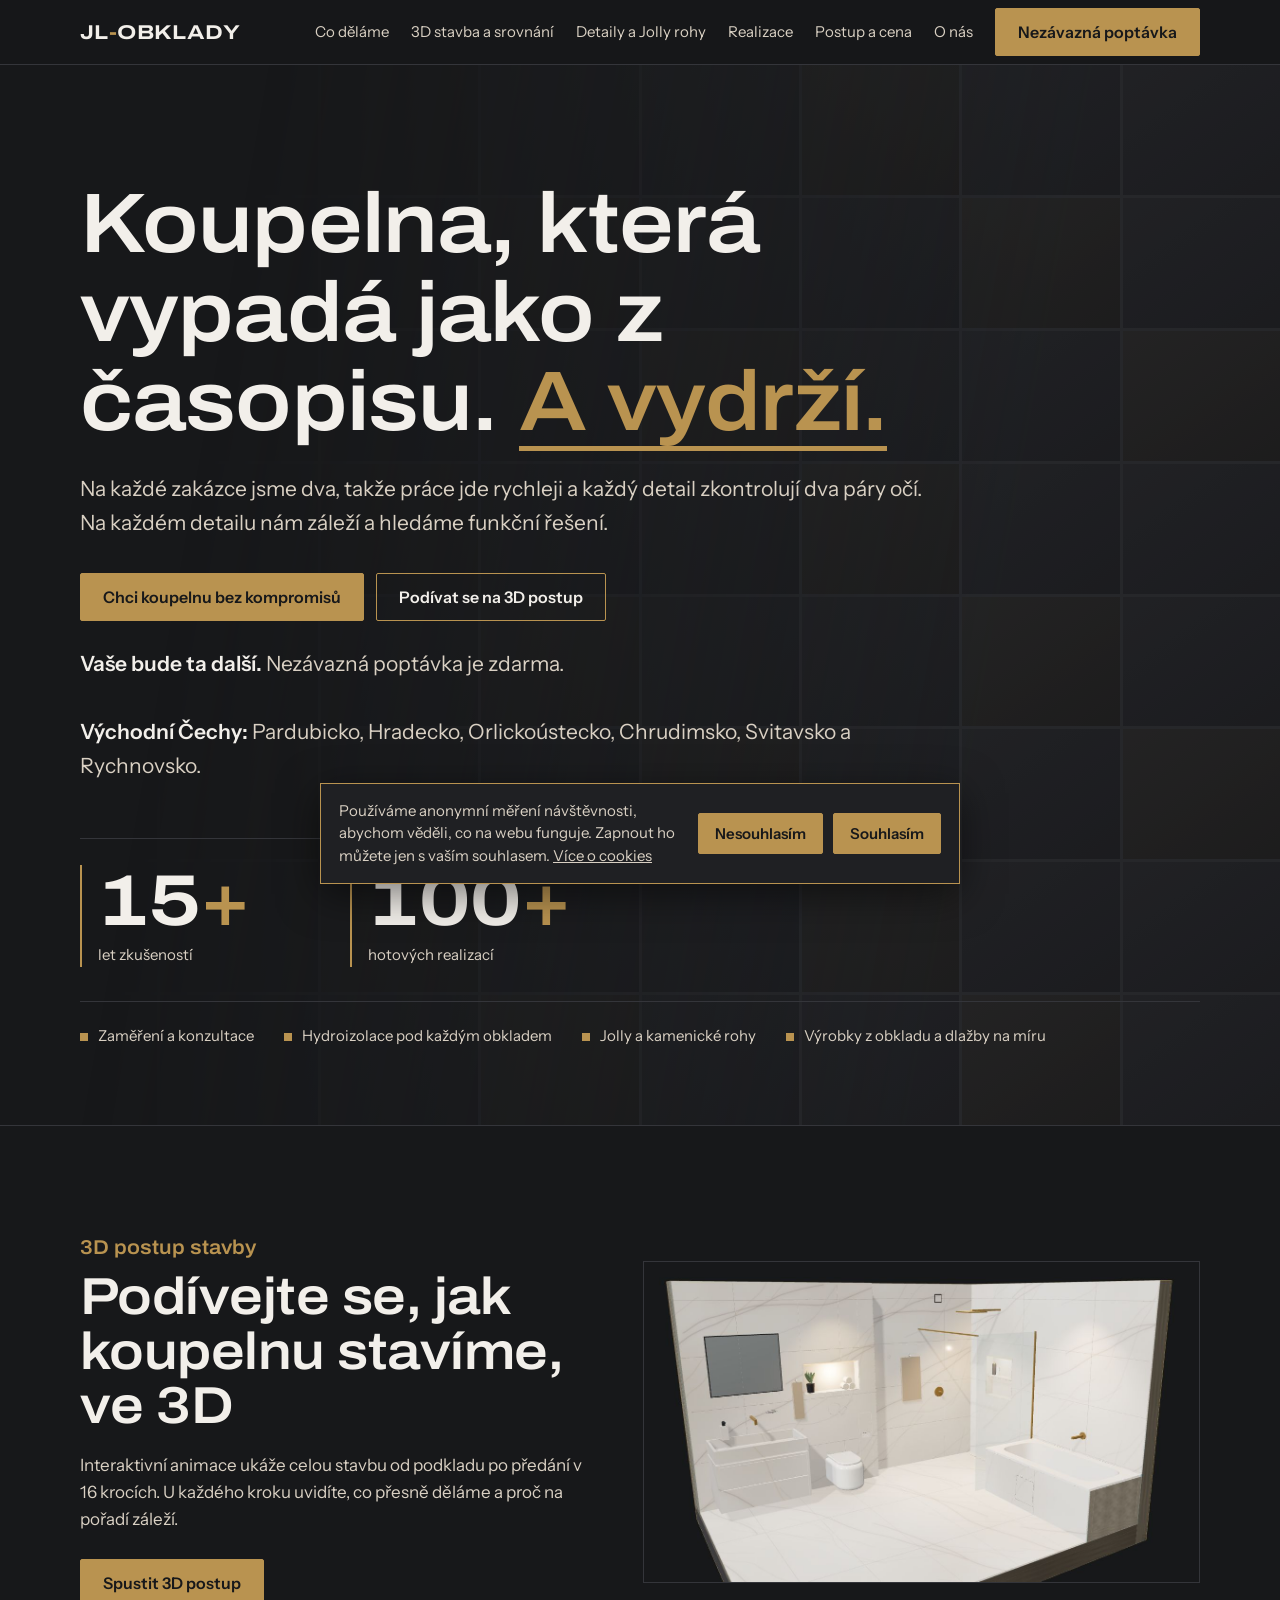
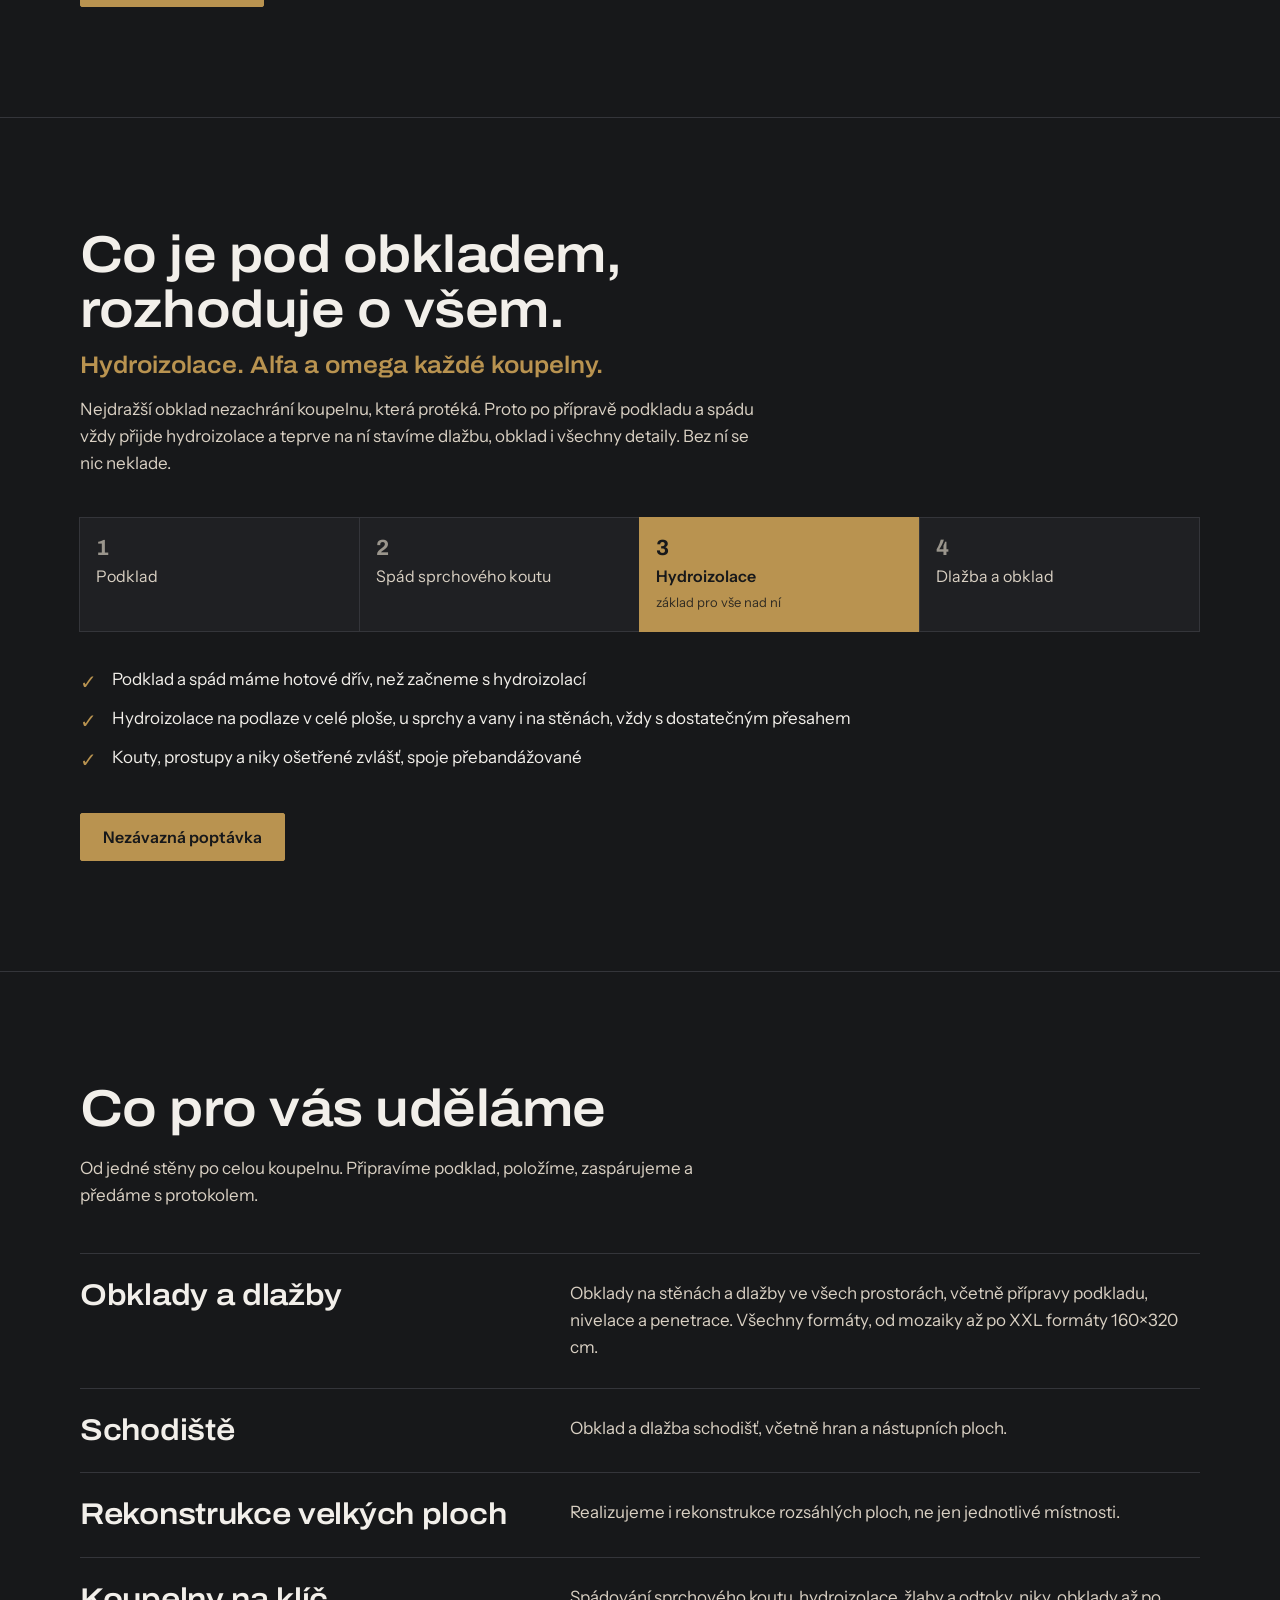
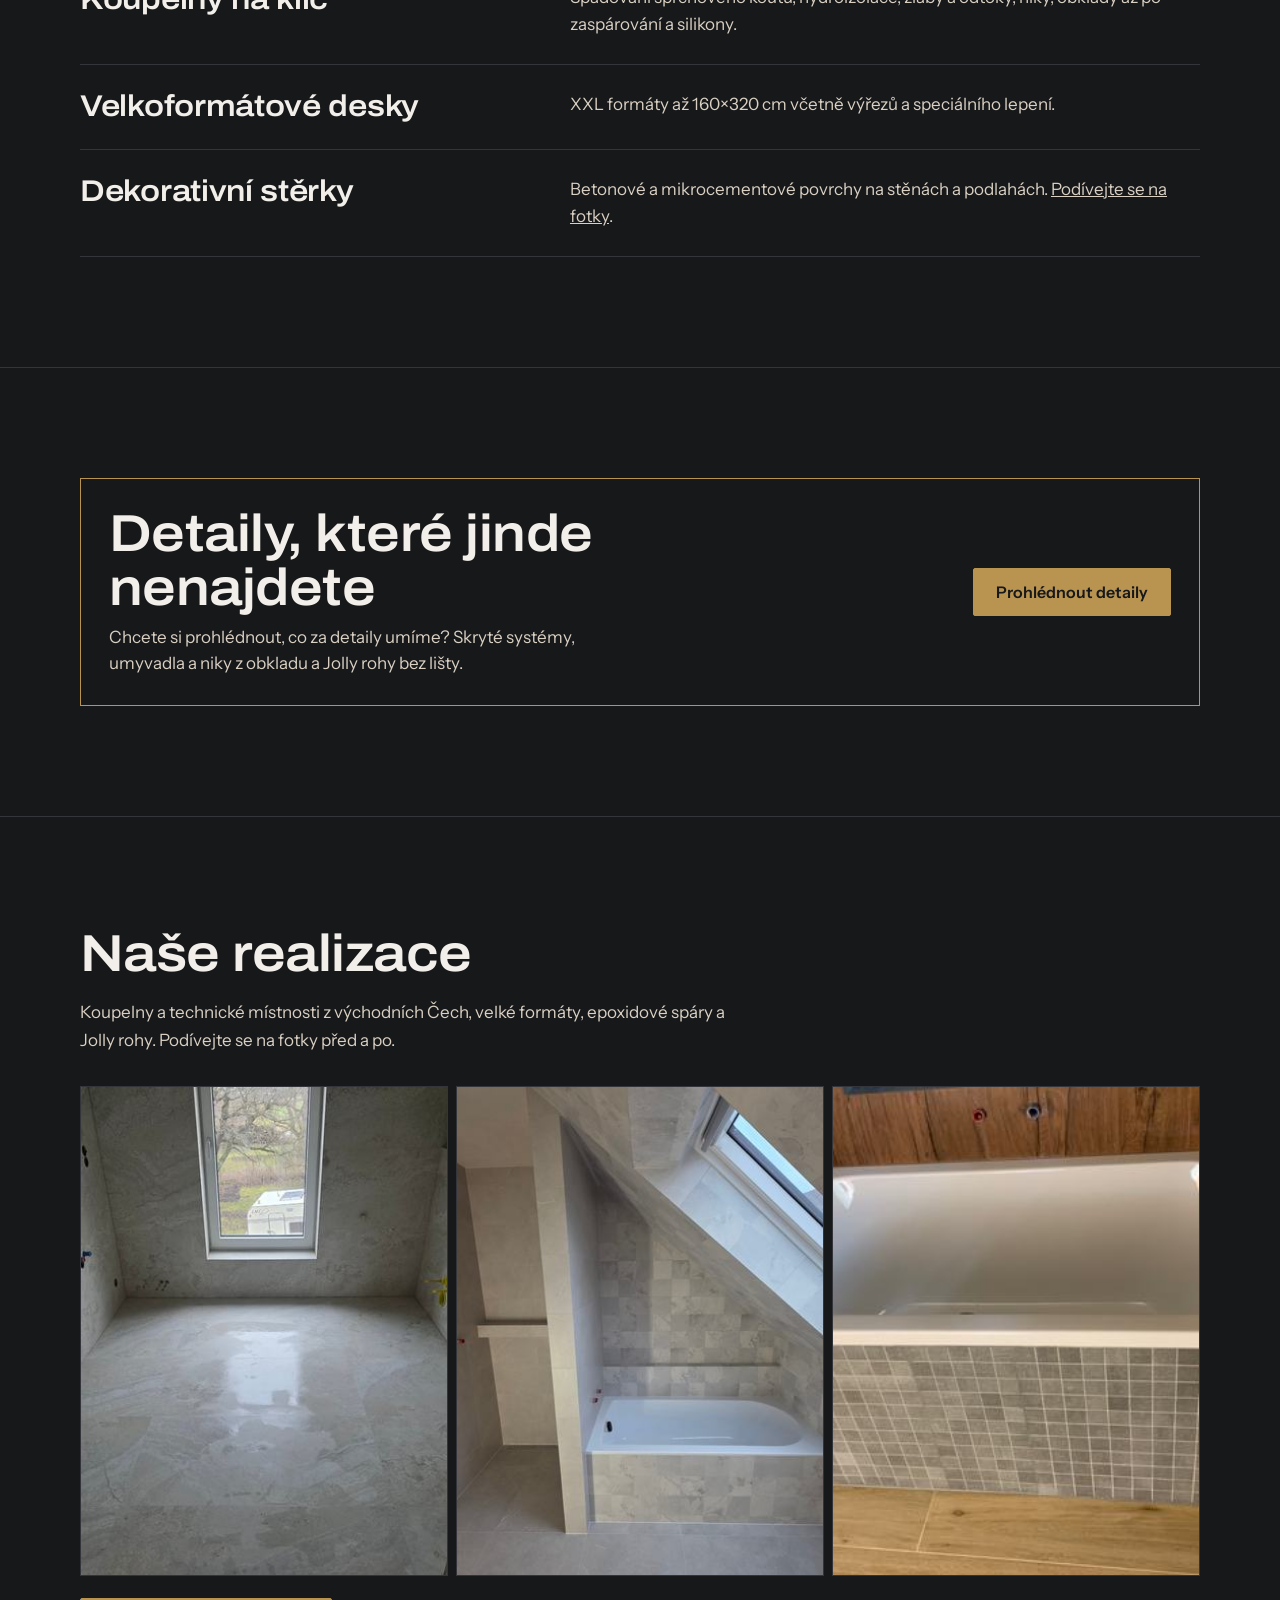
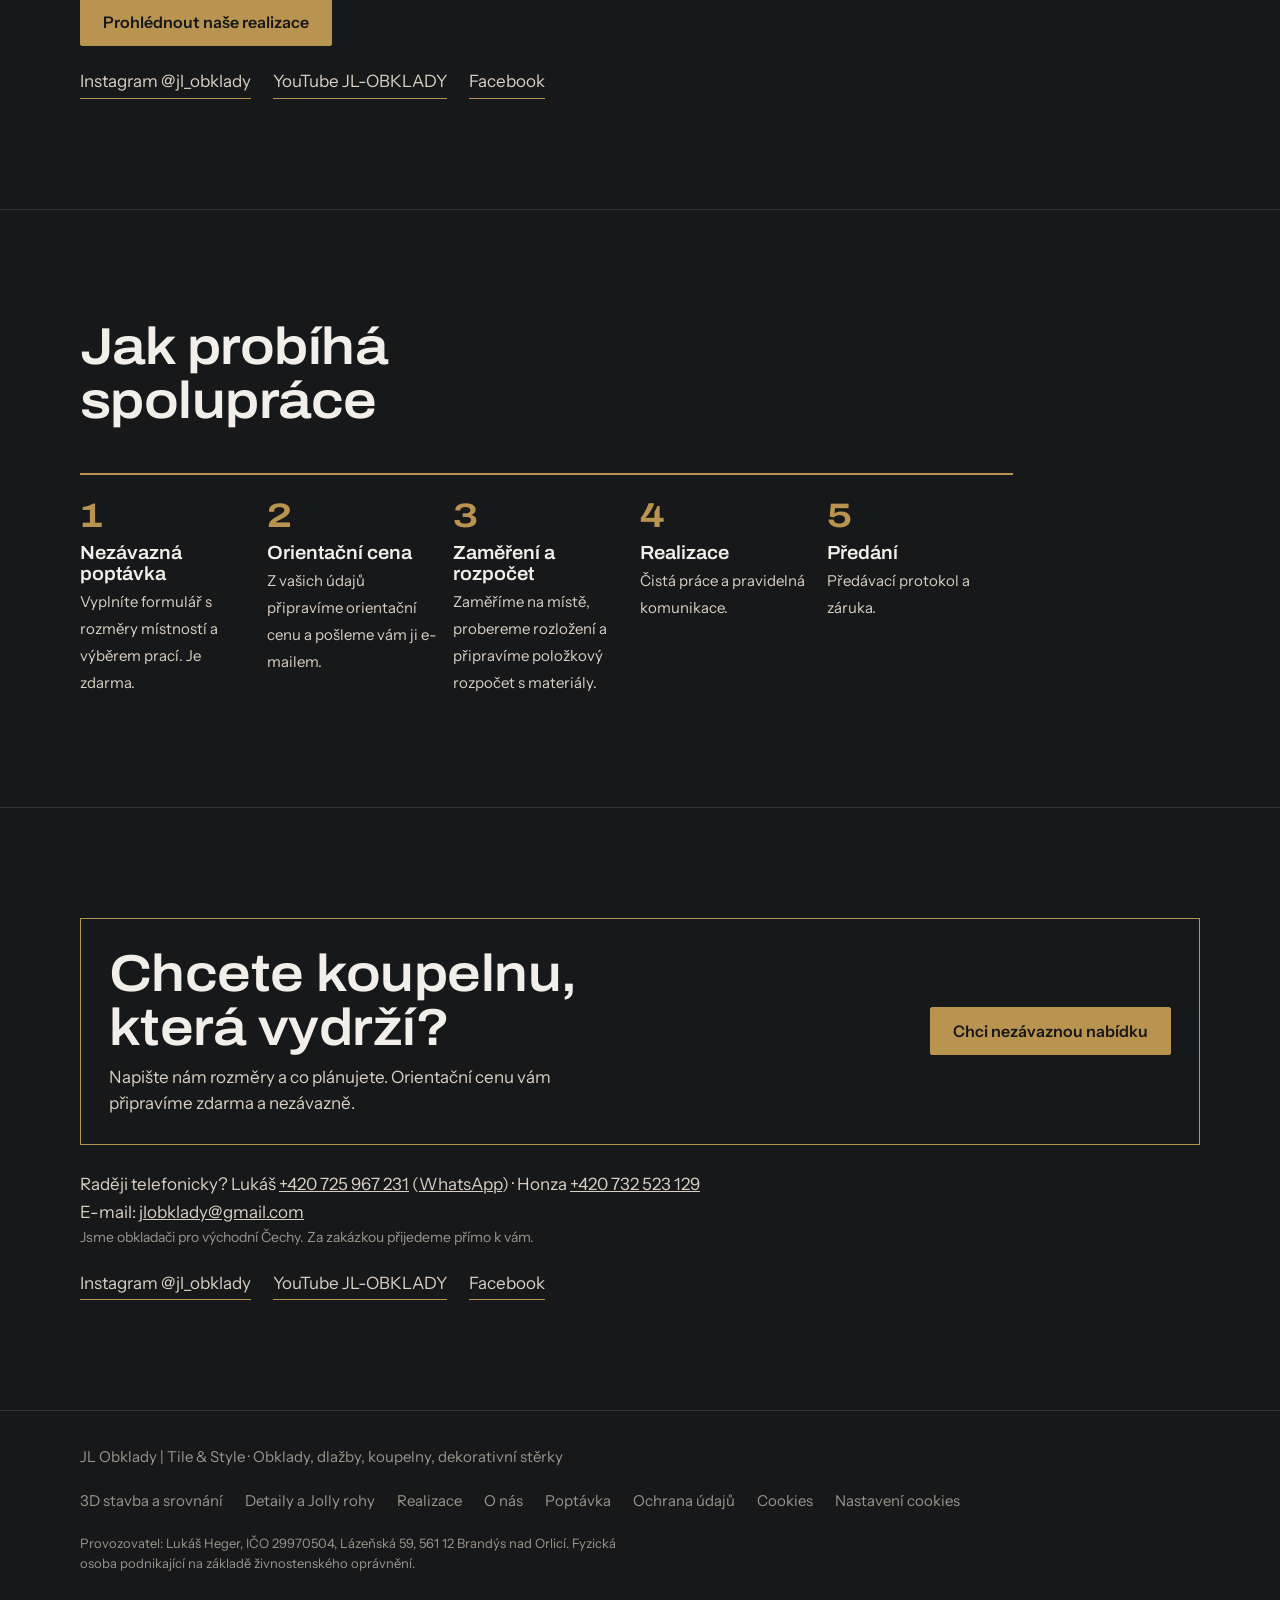
==== commit 445b9e5b: "Animace: nadpis úvodu (dlaždice + spára), postup stavby se blíží zepředu a zůstane statický Co-Autho" ====
--- a/index.html
+++ b/index.html
@@ -27,7 +27,7 @@
 <div class="hero">
  <div class="floor" aria-hidden="true" id="floor"></div>
  <div class="wrap">
-  <h1>Koupelna, která vypadá jako z časopisu. A vydrží.</h1>
+  <h1 class="lay"><span class="w" style="--i:0">Koupelna,</span> <span class="w" style="--i:1">která</span> <span class="w" style="--i:2">vypadá</span> <span class="w" style="--i:3">jako</span> <span class="w" style="--i:4">z</span> <span class="w" style="--i:5">časopisu.</span> <span class="em"><span class="w" style="--i:6">A</span> <span class="w" style="--i:7">vydrží.</span></span></h1>
   <p>Na každé zakázce jsme dva, takže práce jde rychleji a každý detail zkontrolují dva páry očí. Na každém detailu nám záleží a hledáme funkční řešení.</p>
   <div class="cta"><a class="btn" href="/poptavka/">Chci koupelnu bez kompromisů</a><a class="btn ghost" href="/3d-stavba/">Podívat se na 3D postup</a></div>
   <p class="trust"><b>Vaše bude ta další.</b> Nezávazná poptávka je zdarma.</p>
--- a/assets/site.css
+++ b/assets/site.css
@@ -243,3 +243,15 @@
 @media(max-width:640px){.ckrow{grid-template-columns:1fr}}
 .legal h5{font-size:16px;font-weight:700}
 form p.small a{color:var(--porc);border-bottom:1px solid var(--brass);text-decoration:none}
+
+/* Úvodní nadpis: slova dosednou jako dlaždice, pak se pod „A vydrží.“ vykreslí mosazná spára */
+.lay .w{display:inline-block;opacity:0;transform:translateY(.5em) scale(.96);animation:layTile .55s cubic-bezier(.2,.8,.2,1) forwards;animation-delay:calc(var(--i)*.09s + .1s)}
+@keyframes layTile{60%{opacity:1}to{opacity:1;transform:none}}
+.lay .em{position:relative;display:inline-block;color:var(--brass)}
+.lay .em::after{content:"";position:absolute;left:0;bottom:-.06em;height:.06em;width:100%;background:var(--brass);transform:scaleX(0);transform-origin:left;animation:layJoint .9s 1.1s cubic-bezier(.6,0,.2,1) forwards}
+@keyframes layJoint{to{transform:scaleX(1)}}
+/* Postup stavby: kroky se blíží zepředu a po dosednutí zůstanou statické */
+.steps3d.fly{perspective:1000px;perspective-origin:50% 25%}
+.steps3d.fly li{opacity:0;transform:translateZ(-520px) scale(.94);filter:blur(5px);transition:opacity .7s ease,transform .9s cubic-bezier(.2,.8,.2,1),filter .7s ease}
+.steps3d.fly li.in{opacity:1;transform:none;filter:none}
+@media (prefers-reduced-motion:reduce){.lay .w{opacity:1;transform:none;animation:none}.lay .em::after{transform:none;animation:none}.steps3d.fly li{opacity:1;transform:none;filter:none;transition:none}}
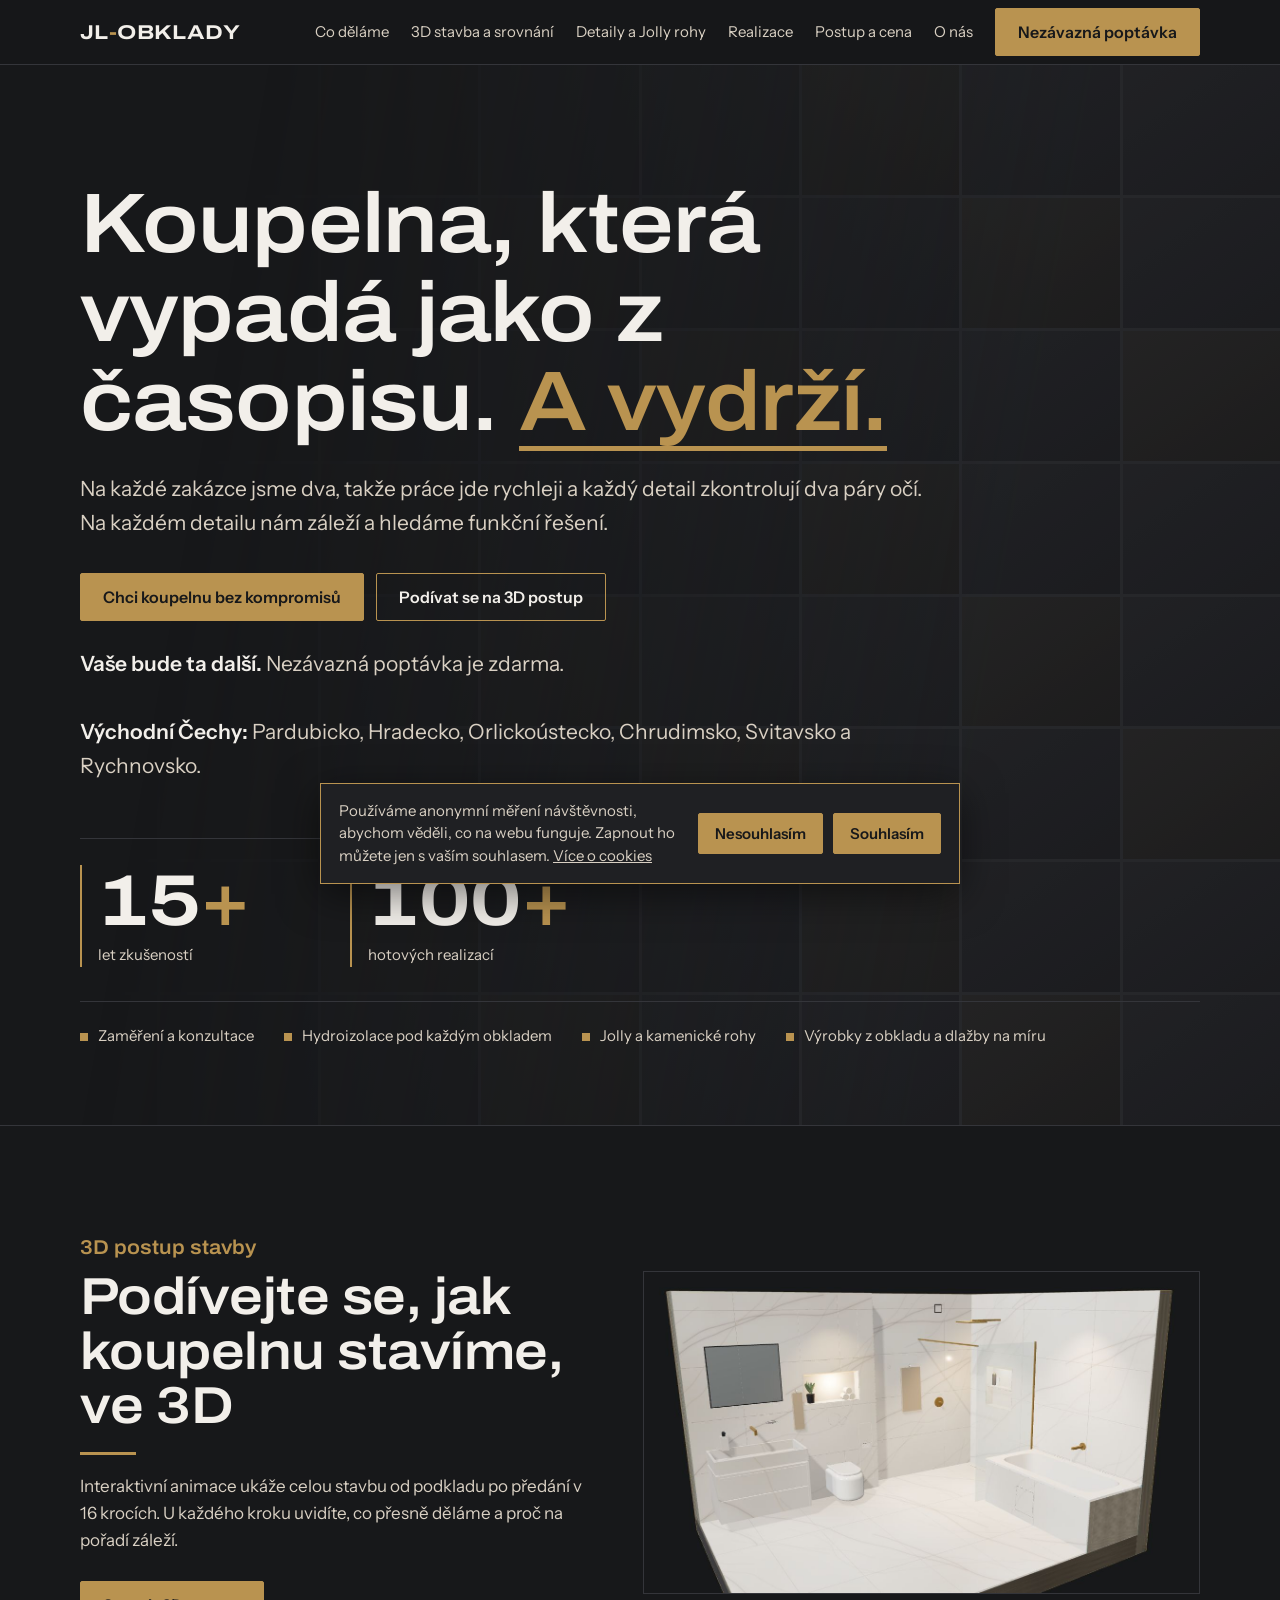
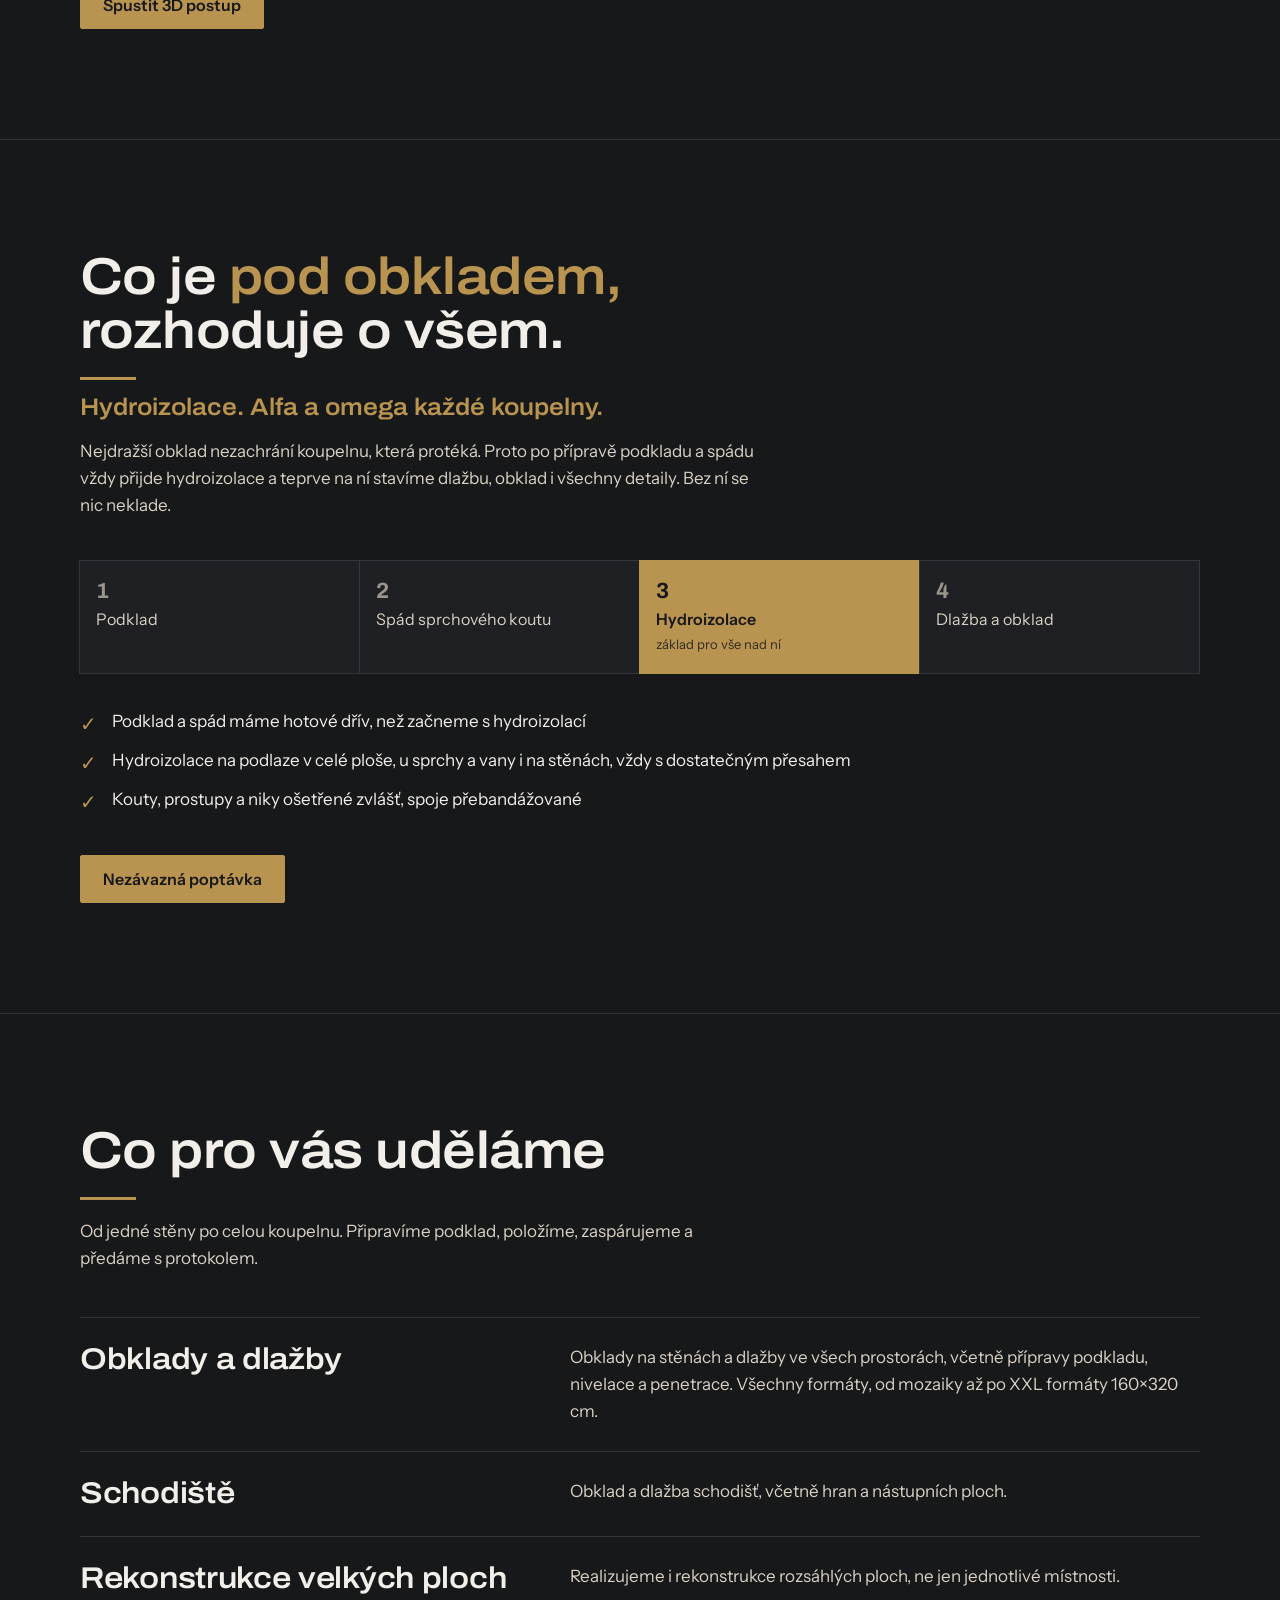
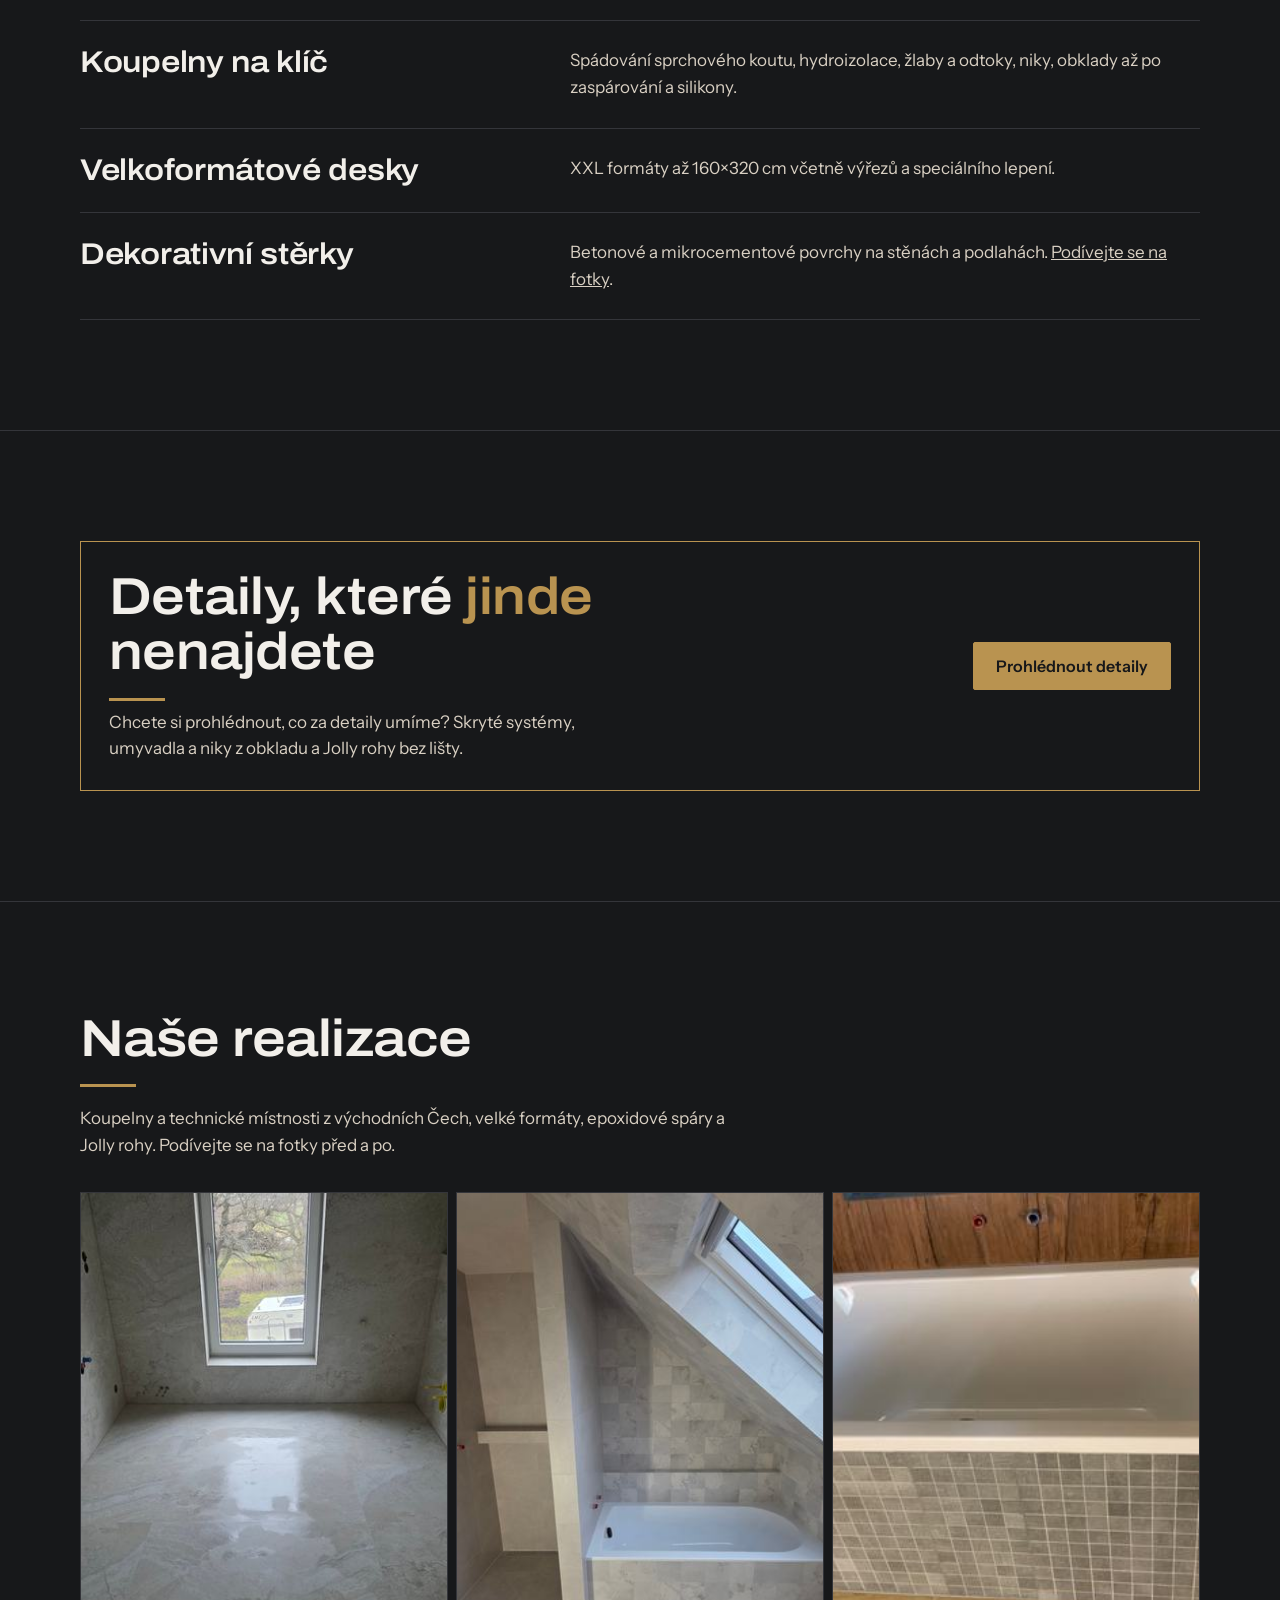
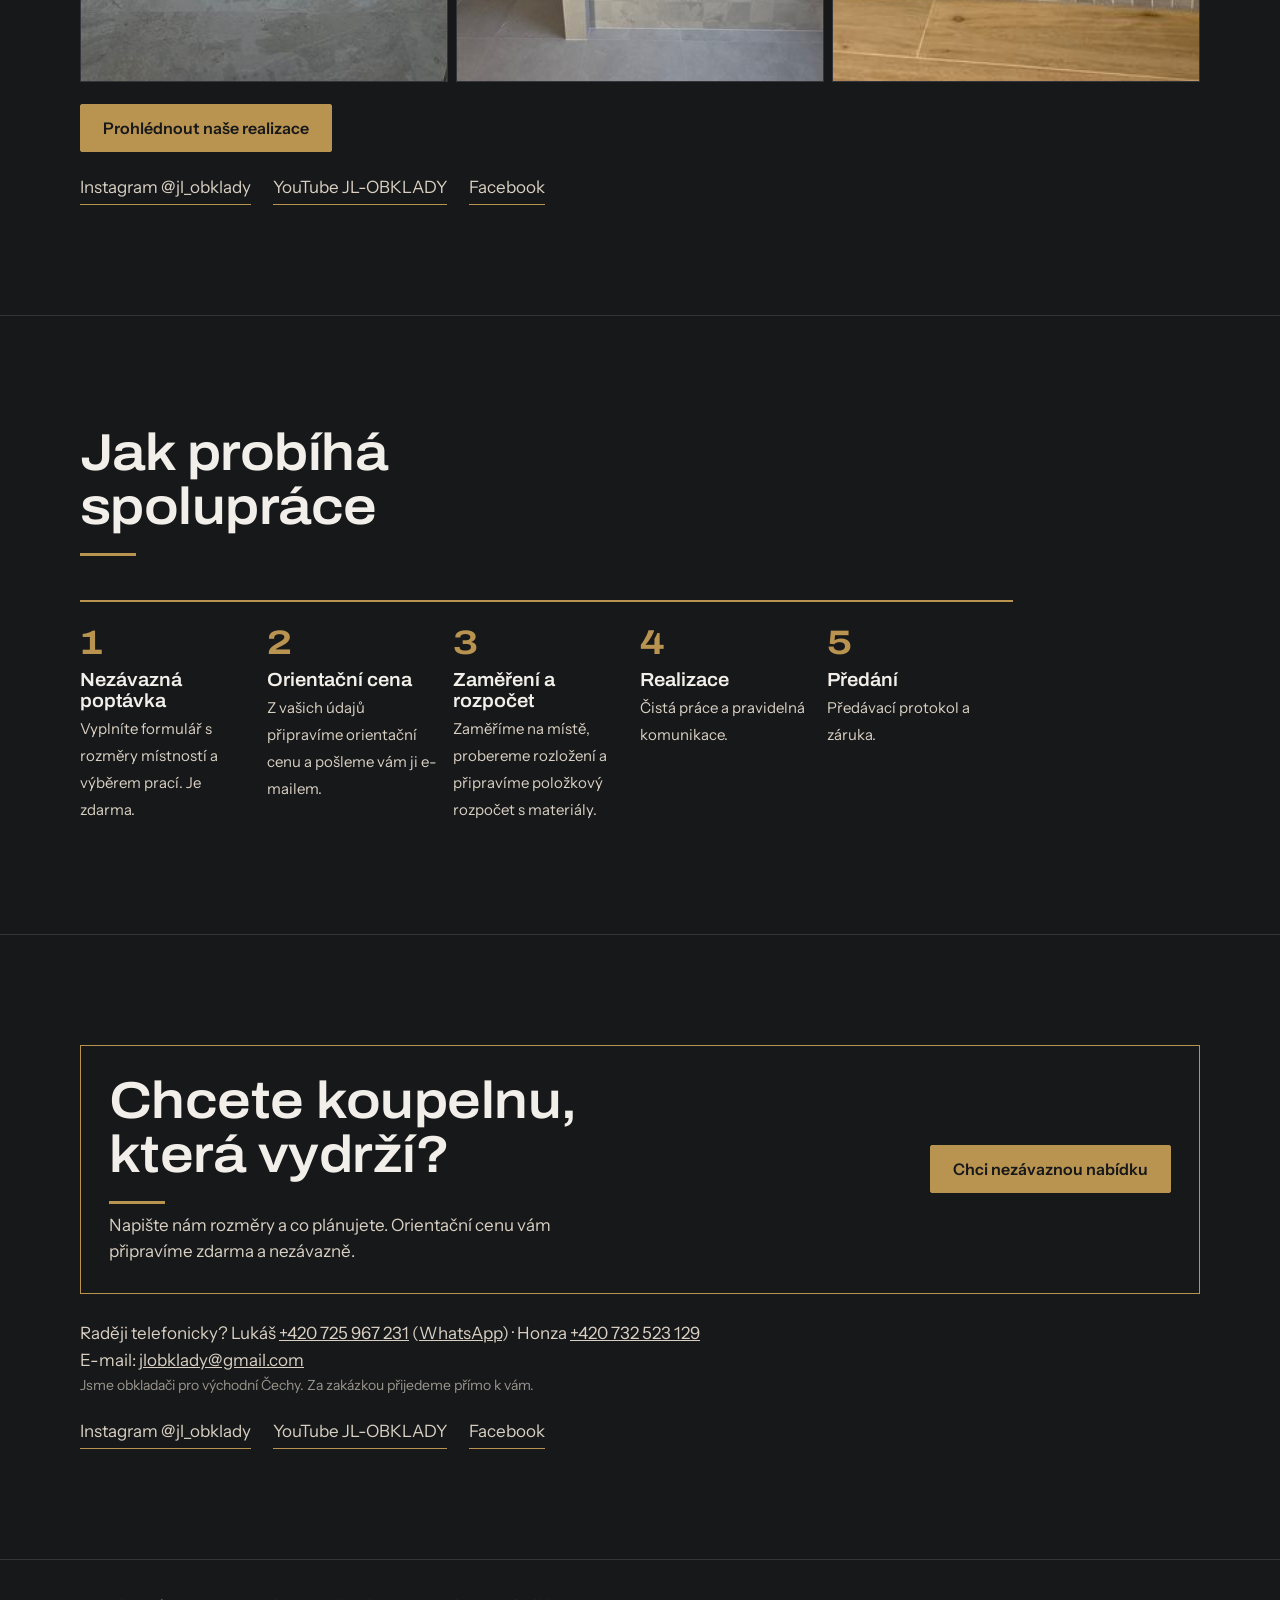
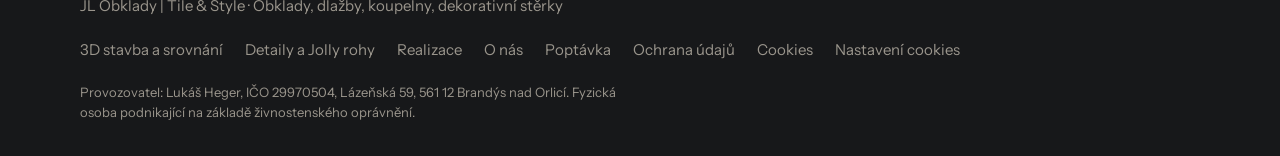
==== commit f1b7ba66: "Animace nadpisů sekcí na úvodu: zvednutí, mosazná spára, vlastní efekty u vybraných nadpisů Co-Autho" ====
--- a/index.html
+++ b/index.html
@@ -132,5 +132,7 @@
  var io=new IntersectionObserver(function(en){if(en[0].isIntersecting){io.disconnect();run()}},{threshold:.4});io.observe(box);
 })();
 </script>
+<script src="/assets/spoluprace.js" defer></script>
+<script src="/assets/nadpisy.js" defer></script>
 </body>
 </html>
--- a/assets/site.css
+++ b/assets/site.css
@@ -255,3 +255,36 @@
 .steps3d.fly li{opacity:0;transform:translateZ(-520px) scale(.94);filter:blur(5px);transition:opacity .7s ease,transform .9s cubic-bezier(.2,.8,.2,1),filter .7s ease}
 .steps3d.fly li.in{opacity:1;transform:none;filter:none}
 @media (prefers-reduced-motion:reduce){.lay .w{opacity:1;transform:none;animation:none}.lay .em::after{transform:none;animation:none}.steps3d.fly li{opacity:1;transform:none;filter:none;transition:none}}
+/* Kroky postupu: při najetí myší se karta lehce zvětší a po odjetí se vrátí; na dotykových telefonech jen při stisku */
+.steps3d li{position:relative}
+.steps3d li.done{transition:transform .25s ease,box-shadow .25s ease,border-color .25s ease,background .25s ease;transition-delay:0s!important}
+@media (hover:hover) and (prefers-reduced-motion:no-preference){
+ .steps3d li:hover,.steps3d.fly li.in:hover{transform:scale(1.045);z-index:2;border-color:var(--brass);background:#26272b;box-shadow:0 18px 40px rgba(0,0,0,.55)}
+ .steps3d.fly li:not(.in):hover{transform:translateZ(-520px) scale(.94)}
+}
+@media (hover:none) and (prefers-reduced-motion:no-preference){
+ .steps3d li:active,.steps3d.fly li.in:active{transform:scale(1.02);border-color:var(--brass)}
+}
+/* Jak probíhá spolupráce: kroky 1 až 5 postupně přilétají zprava na své místo */
+#postup{overflow-x:clip}
+.steps.fly li{opacity:0;transform:translateX(90px);transition:opacity .6s ease,transform .8s cubic-bezier(.2,.8,.2,1)}
+.steps.fly li.in{opacity:1;transform:none}
+@media (prefers-reduced-motion:reduce){.steps.fly li{opacity:1;transform:none;transition:none}}
+/* Nadpisy sekcí na úvodní stránce: zvednou se na místo a pod nimi se vykreslí mosazná spára */
+.rv{opacity:0;transform:translateY(.45em);transition:opacity .7s ease,transform .8s cubic-bezier(.2,.8,.2,1)}
+.rv.in{opacity:1;transform:none}
+.rv::after{content:"";display:block;height:3px;width:0;margin-top:.35em;background:var(--brass);transition:width .8s .35s cubic-bezier(.6,0,.2,1)}
+.rv.in::after{width:56px}
+.rv.rv-z{transform:perspective(800px) translate3d(0,.2em,-220px);filter:blur(4px);transition:opacity .8s ease,transform 1s cubic-bezier(.2,.8,.2,1),filter .8s ease}
+.rv.rv-z.in{transform:none;filter:none}
+.rv.rw{opacity:1;transform:none}
+.rw .w{display:inline-block;opacity:0;transform:translateY(.5em) scale(.96);transition:opacity .5s ease,transform .55s cubic-bezier(.2,.8,.2,1);transition-delay:calc(var(--i)*.09s)}
+.rw.in .w{opacity:1;transform:none}
+.rw .em{color:var(--brass)}
+.rv .hl{transition:color .6s .55s ease}
+.rv.in .hl{color:var(--brass)}
+.bt{opacity:0;transform:translateY(14px) scale(.97);transition:opacity .6s .5s ease,transform .7s .5s cubic-bezier(.2,.8,.2,1)}
+.bt.in{opacity:1;transform:none}
+.rv.st,.rv.st::after,.rv.st .w,.bt.st{transition:none!important}
+@media (max-width:760px){.rv{transition-duration:.5s,.6s}.rv::after{transition-duration:.6s}.rw .w{transition-duration:.4s,.45s}}
+@media (prefers-reduced-motion:reduce){.rv,.rw .w,.bt{opacity:1;transform:none;filter:none;transition:none}.rv::after{width:56px;transition:none}}
